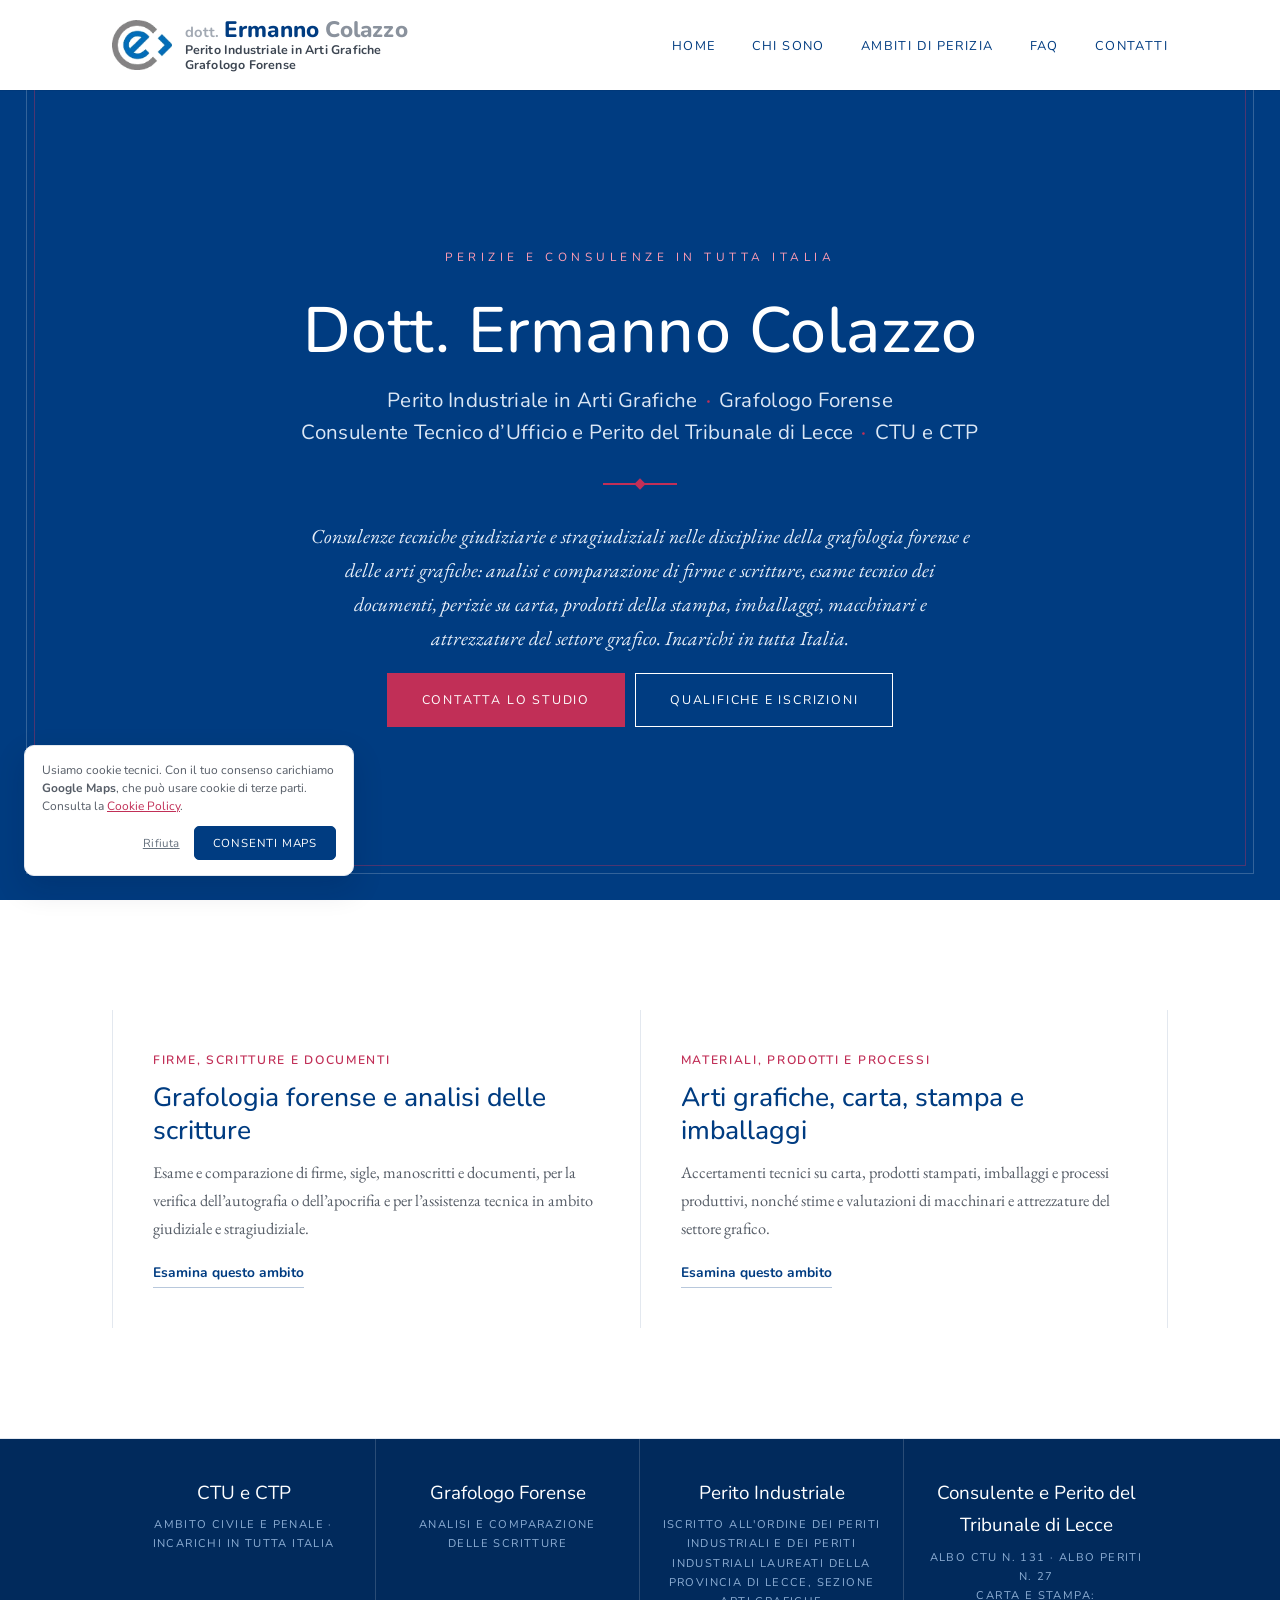
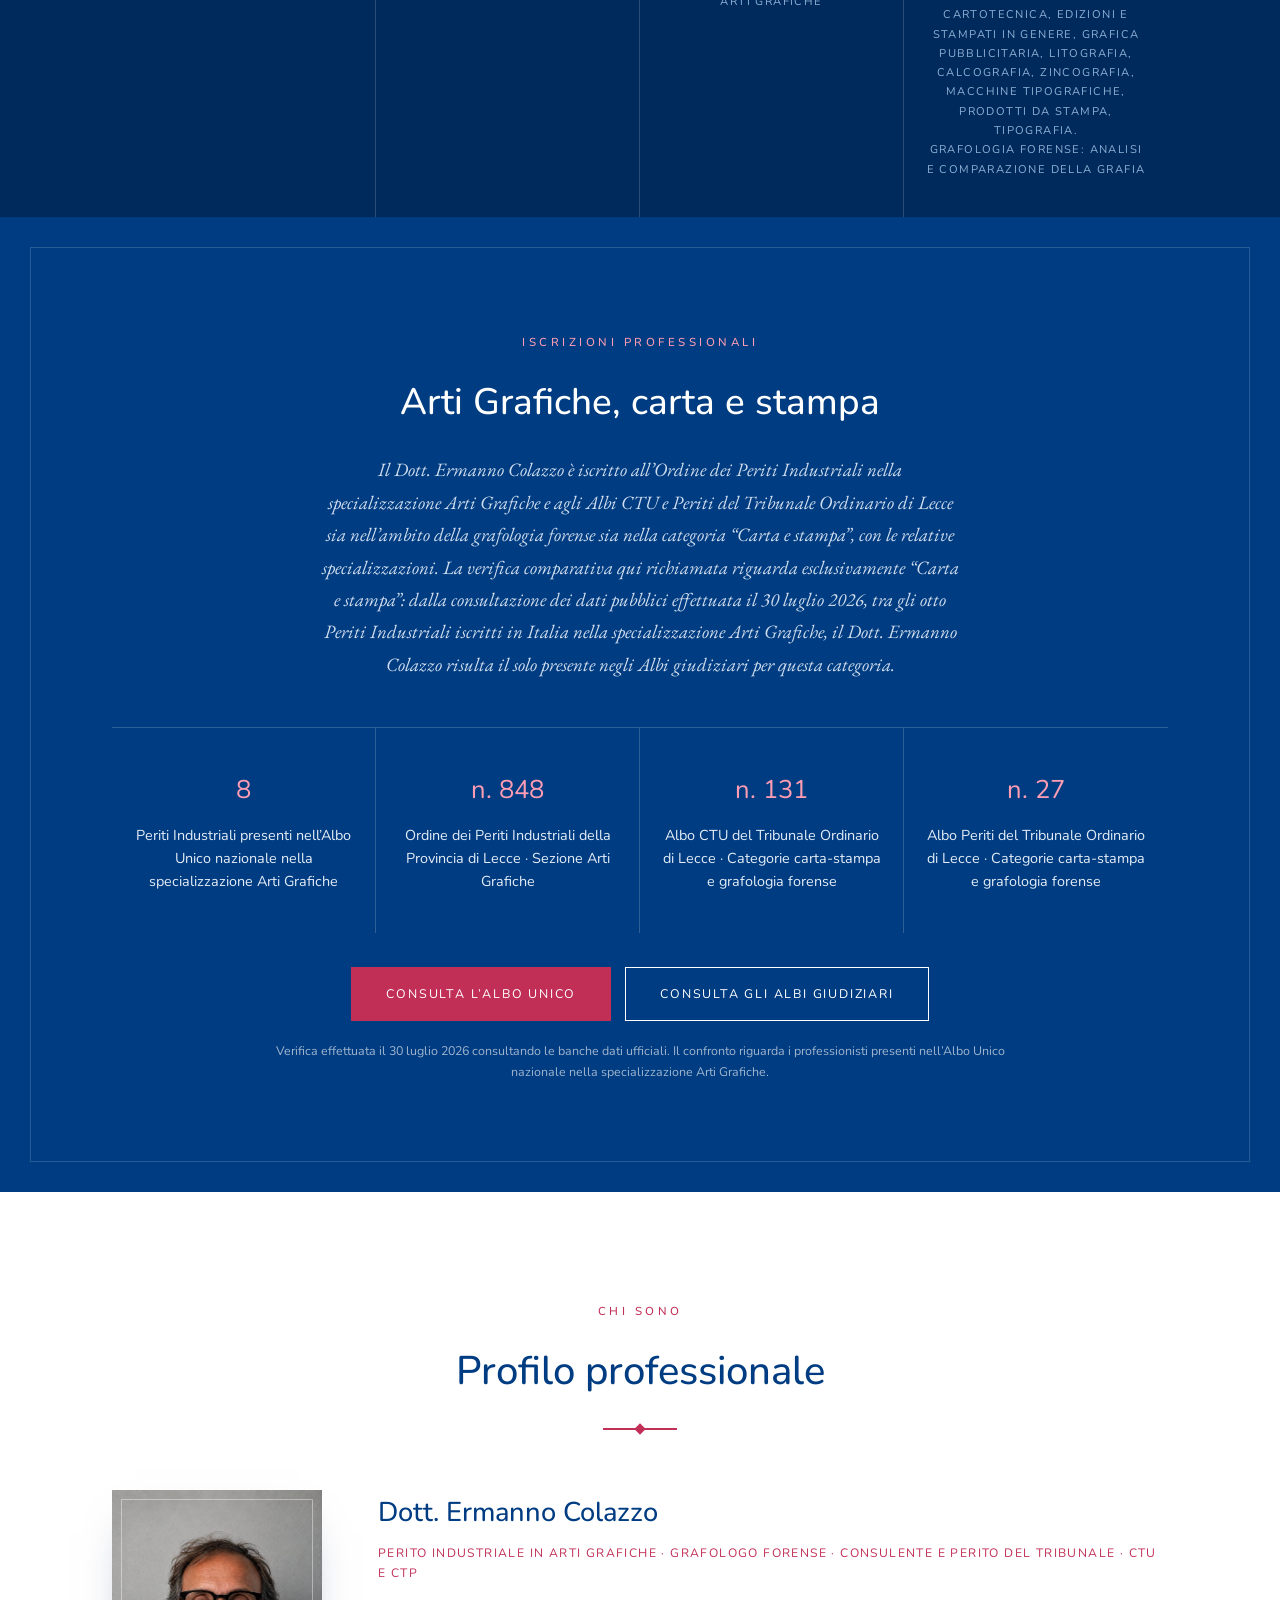
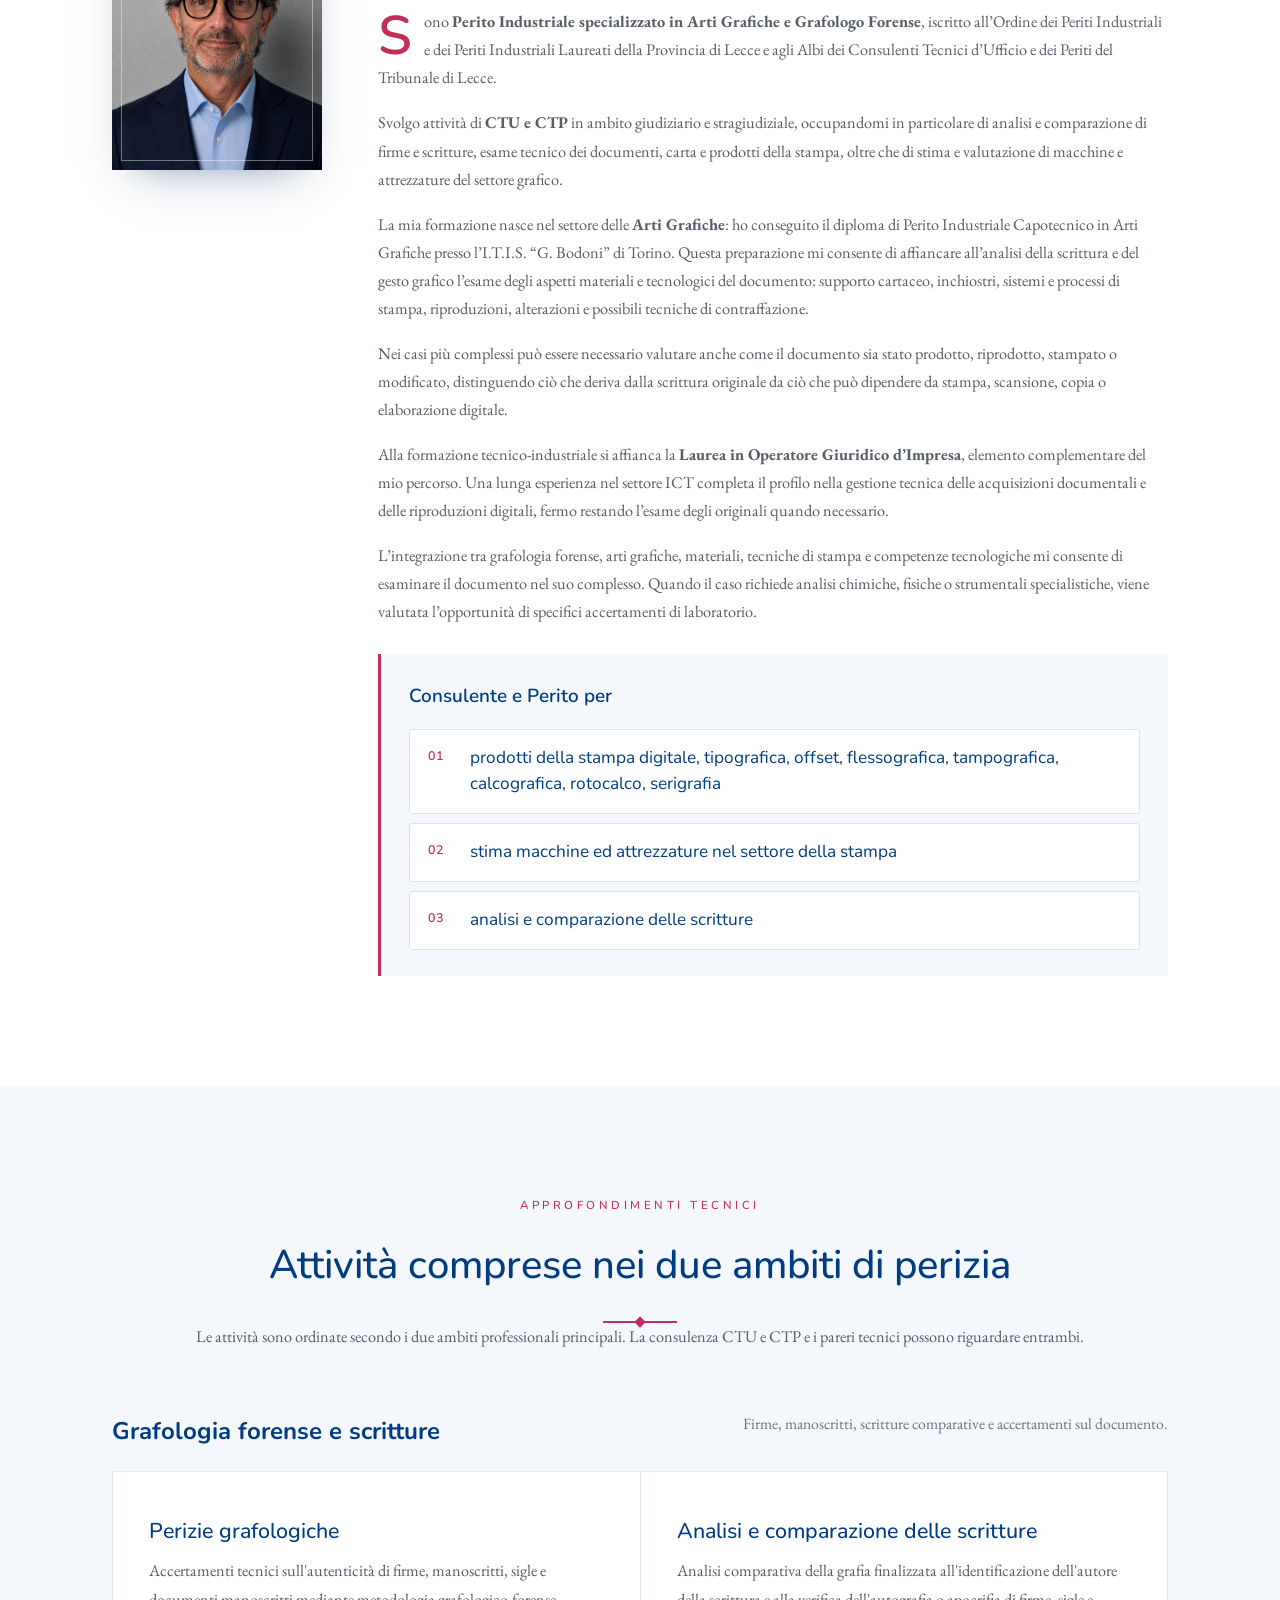
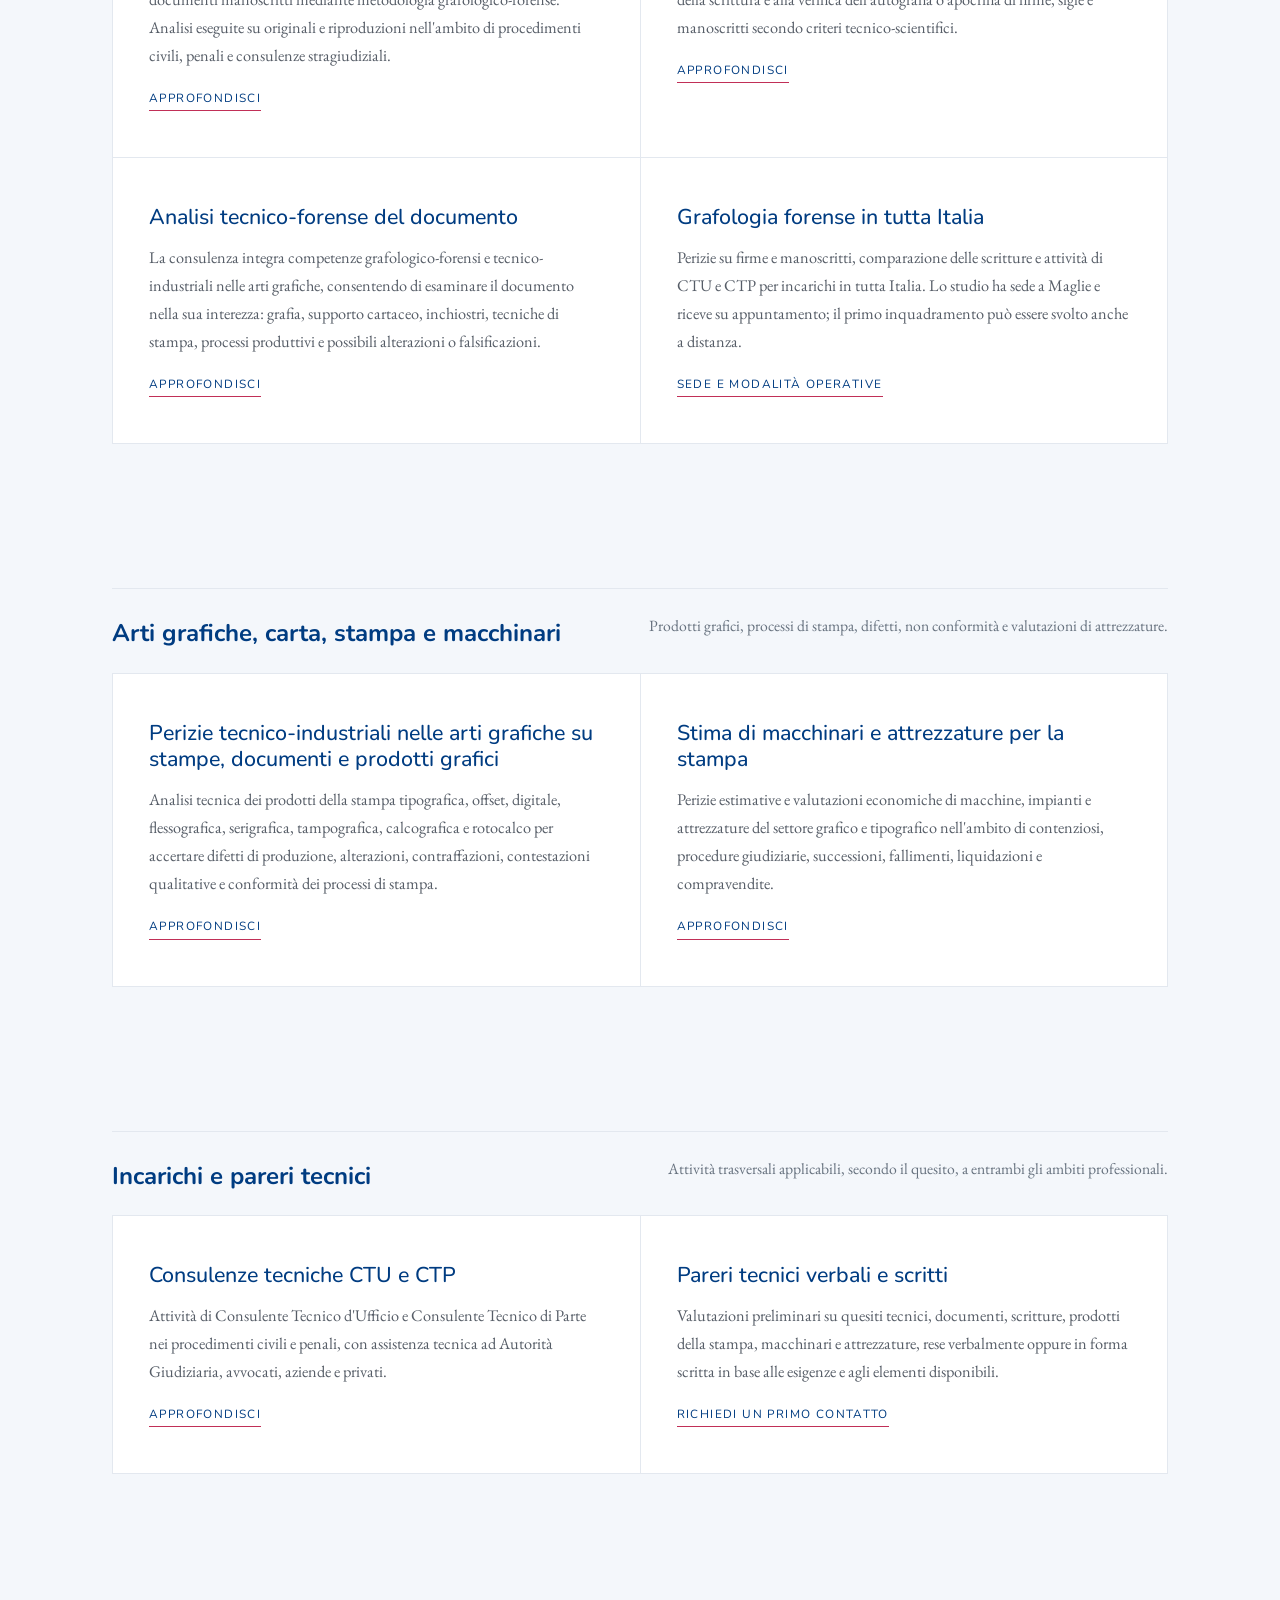
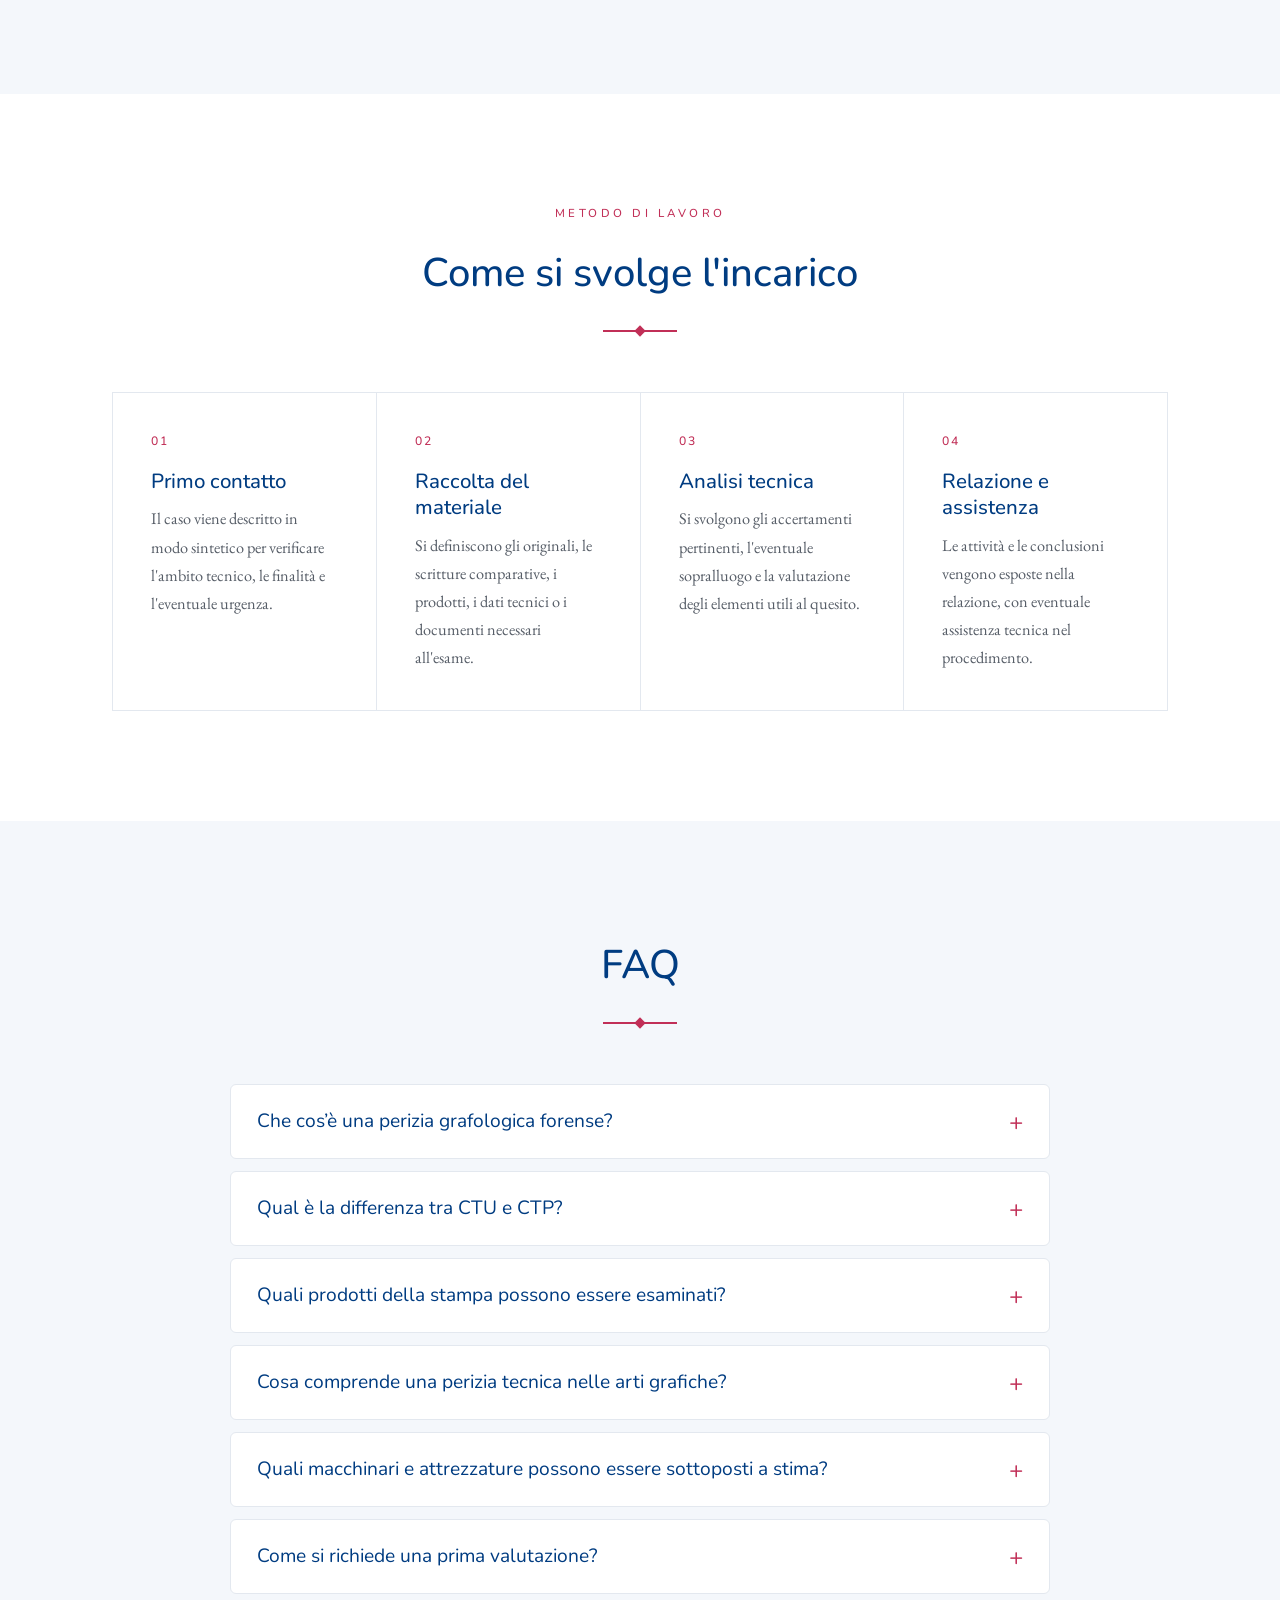
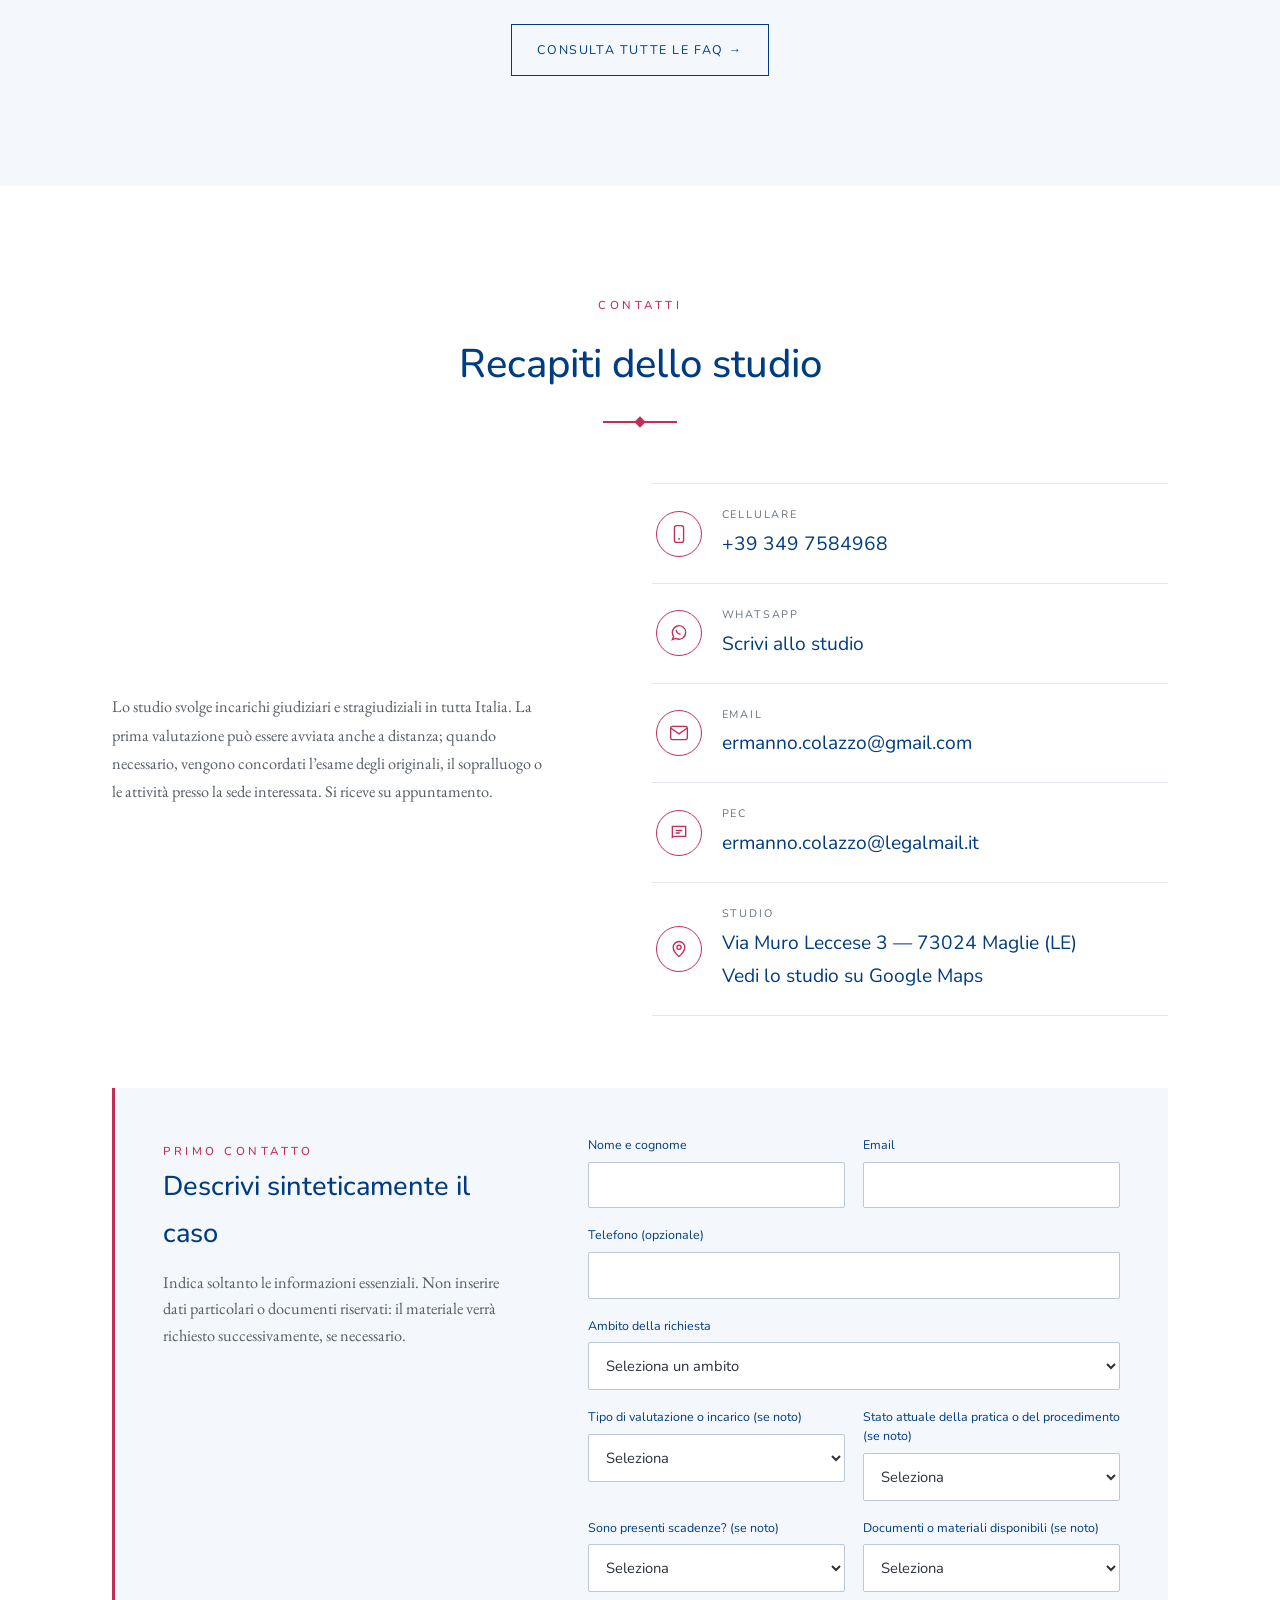
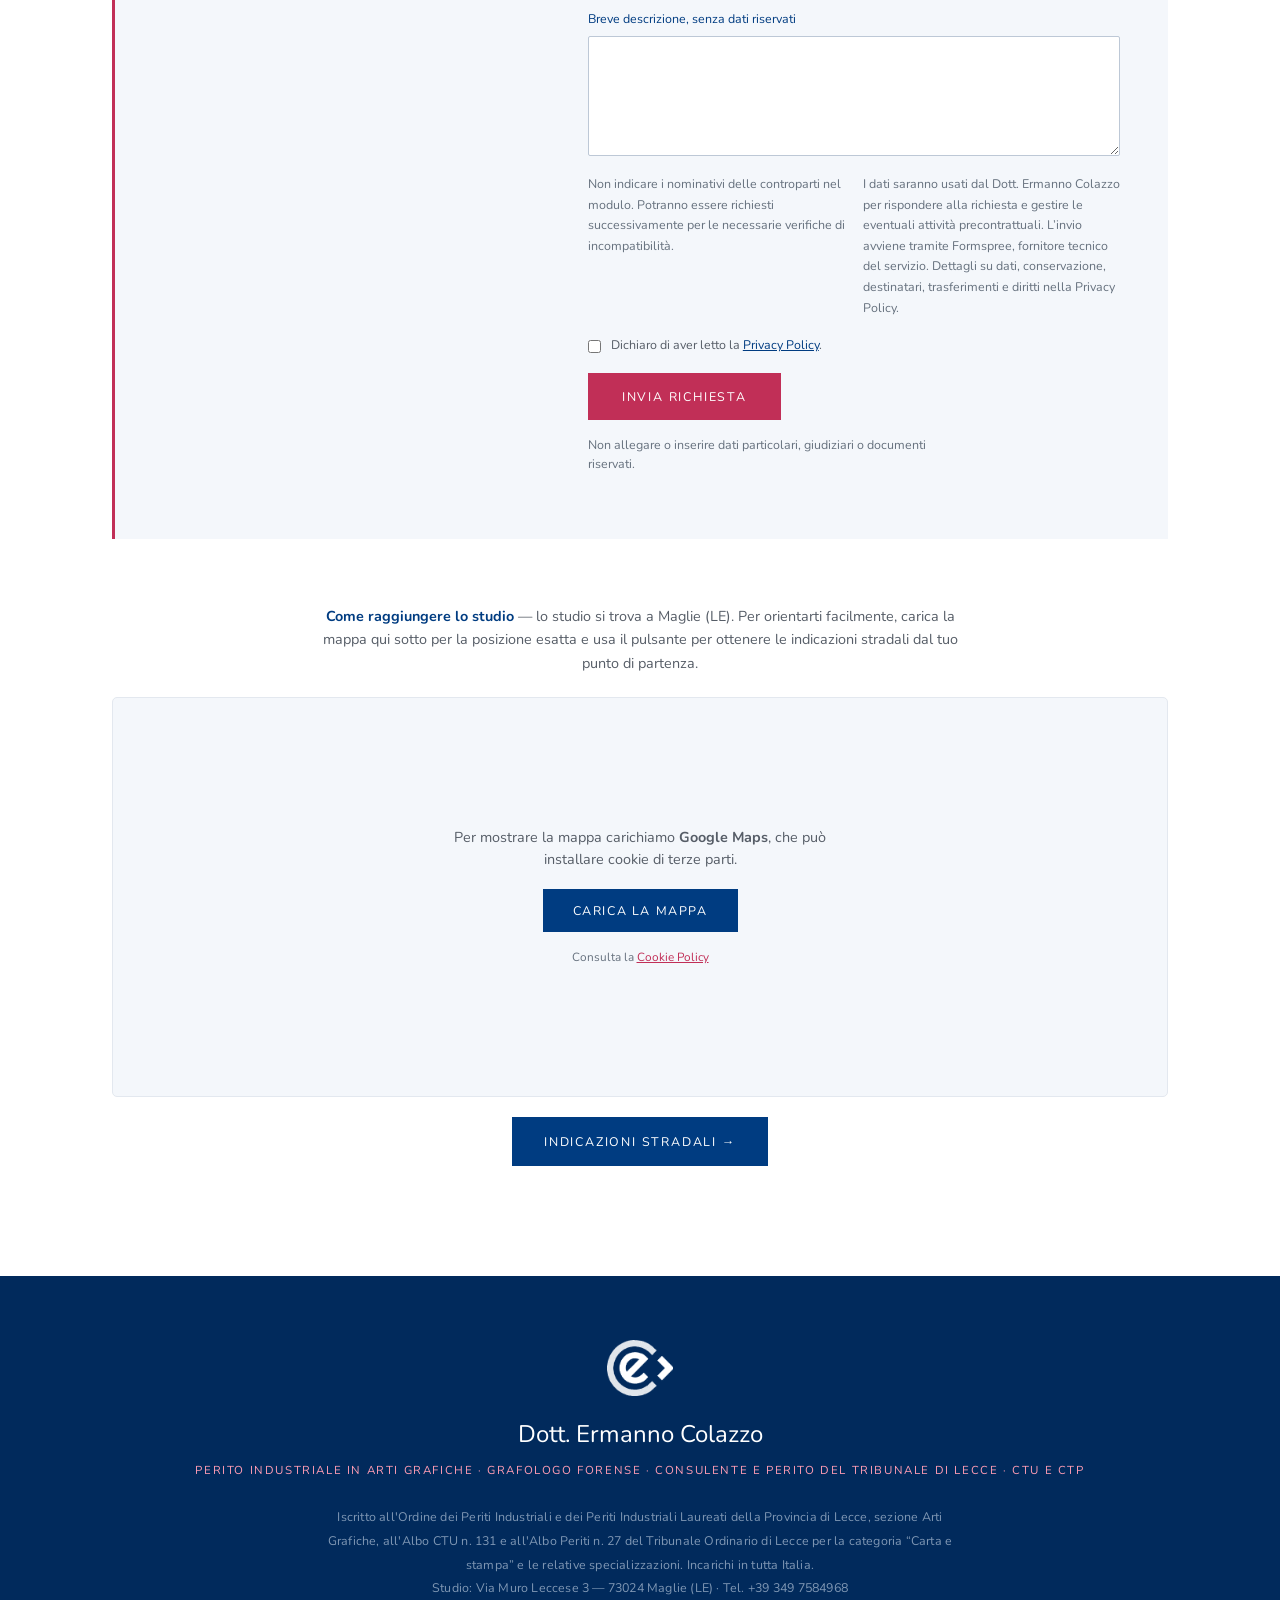
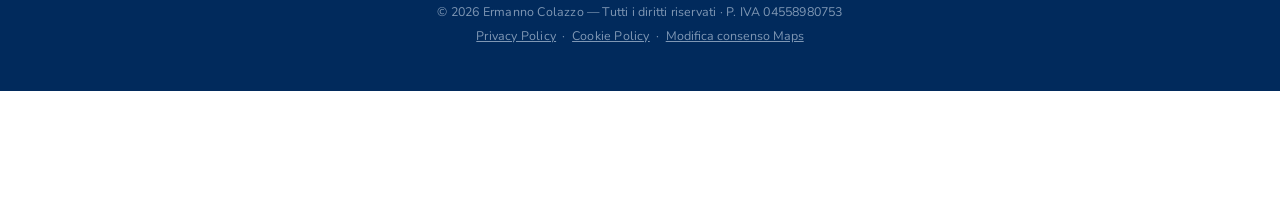
==== index.html @ 85df9db5 "Hero: paragrafo compatto su schermi piccoli Il paragrafo di presentazione misurava 247px su mobile e" ====
<!doctype html>
<html lang="it"><head>
<meta charset="UTF-8">
<meta name="viewport" content="width=device-width, initial-scale=1.0">
<title>Perito Industriale Arti Grafiche e Grafologo | Ermanno Colazzo</title>
<meta name="description" content="Perizie giudiziarie e stragiudiziali in tutta Italia su carta, stampa, arti grafiche, firme e scritture. Albi CTU e Periti del Tribunale di Lecce.">
<meta name="keywords" content="perito industriale arti grafiche Italia, perito carta e stampa, perizie prodotti stampati, grafologo giudiziario, analisi comparazione scritture, perizia firme, CTU CTP, perito arti grafiche, Maglie, Lecce">
<meta name="robots" content="index, follow, max-image-preview:large">
<meta name="google-site-verification" content="LhWXR5i6JoPsVzJLjMtTA4lrIqFi9lLb6qVoIJqwqsw">
<meta name="theme-color" content="#003c81">
<link rel="canonical" href="https://www.ermannocolazzo.it/">
<meta name="author" content="Dott. Ermanno Colazzo">
<meta name="geo.region" content="IT-LE">
<meta name="geo.placename" content="Maglie, Lecce">
<meta name="geo.position" content="40.114079;18.310372">
<meta name="ICBM" content="40.114079, 18.310372">
<link rel="icon" type="image/png" href="[data-uri]">
<meta property="og:type" content="website">
<meta property="og:site_name" content="Dott. Ermanno Colazzo">
<meta property="og:title" content="Perito Industriale Arti Grafiche e Grafologo | Ermanno Colazzo">
<meta property="og:description" content="Perizie giudiziarie e stragiudiziali in tutta Italia su carta, stampa, arti grafiche, firme e scritture.">
<meta property="og:url" content="https://www.ermannocolazzo.it/">
<meta property="og:image" content="https://www.ermannocolazzo.it/social-card.jpg">
<meta property="og:image:secure_url" content="https://www.ermannocolazzo.it/social-card.jpg">
<meta property="og:image:type" content="image/jpeg">
<meta property="og:image:width" content="1200">
<meta property="og:image:height" content="630">
<meta property="og:image:alt" content="Dott. Ermanno Colazzo — Perizie, Grafologia e Arti Grafiche">
<meta property="og:locale" content="it_IT">
<meta name="twitter:card" content="summary_large_image">
<meta name="twitter:title" content="Perito Industriale Arti Grafiche e Grafologo | Ermanno Colazzo">
<meta name="twitter:description" content="Perizie giudiziarie e stragiudiziali su carta, stampa, arti grafiche, firme e scritture. Incarichi in tutta Italia.">
<meta name="twitter:image" content="https://www.ermannocolazzo.it/social-card.jpg">
<meta name="twitter:image:alt" content="Dott. Ermanno Colazzo — Perizie, Grafologia e Arti Grafiche">
<script type="application/ld+json">
{
  "@context":"https://schema.org",
  "@graph":[
    {
      "@type":"Person",
      "@id":"https://www.ermannocolazzo.it/#ermanno-colazzo",
      "name":"Ermanno Colazzo",
      "honorificPrefix":"Dott.",
      "jobTitle":"Perito Industriale in Arti Grafiche e Grafologo Forense",
      "email":"mailto:ermanno.colazzo@gmail.com",
      "telephone":"+39 349 7584968",
      "url":"https://www.ermannocolazzo.it/",
      "image":{"@type":"ImageObject","url":"https://www.ermannocolazzo.it/ermanno-colazzo-perito-grafologo.jpg","width":460,"height":613,"caption":"Dott. Ermanno Colazzo, Perito Industriale in Arti Grafiche e Grafologo Forense"},
      "worksFor":{"@id":"https://www.ermannocolazzo.it/#studio"}
    },
    {
      "@type":"LocalBusiness",
      "@id":"https://www.ermannocolazzo.it/#studio",
      "name":"Studio peritale del Dott. Ermanno Colazzo",
      "url":"https://www.ermannocolazzo.it/",
      "image":"https://www.ermannocolazzo.it/social-card.jpg",
      "logo":"https://www.ermannocolazzo.it/logo-emblem.png",
      "founder":{"@id":"https://www.ermannocolazzo.it/#ermanno-colazzo"},
      "employee":{"@id":"https://www.ermannocolazzo.it/#ermanno-colazzo"},
      "telephone":"+39 349 7584968",
      "email":"ermanno.colazzo@gmail.com",
      "priceRange":"€€",
      "address":{"@type":"PostalAddress","streetAddress":"Via Muro Leccese 3","postalCode":"73024","addressLocality":"Maglie","addressRegion":"LE","addressCountry":"IT"},
      "geo":{"@type":"GeoCoordinates","latitude":40.114079,"longitude":18.310372},
      "areaServed":[
        {"@type":"City","name":"Lecce"},
        {"@type":"AdministrativeArea","name":"Provincia di Lecce"},
        {"@type":"Country","name":"Italia"}
      ],
      "hasMap":"https://www.google.com/maps/search/?api=1&query=Ermanno%20Colazzo%20grafologo&query_place_id=ChIJiRCCEhYWRBMRFMX5X6p7iag",
      "sameAs":["https://www.google.com/maps/search/?api=1&query=Ermanno%20Colazzo%20grafologo&query_place_id=ChIJiRCCEhYWRBMRFMX5X6p7iag"],
      "knowsAbout":["Perizie grafologiche","Analisi e comparazione delle scritture","CTU e CTP","Perizie nelle arti grafiche","Stima di macchinari per la stampa"],
      "hasOfferCatalog":{"@type":"OfferCatalog","name":"Servizi peritali","itemListElement":[
        {"@type":"Offer","itemOffered":{"@type":"Service","@id":"https://www.ermannocolazzo.it/perizie-grafologiche/#service","name":"Perizie grafologiche"}},
        {"@type":"Offer","itemOffered":{"@type":"Service","@id":"https://www.ermannocolazzo.it/comparazione-scritture/#service","name":"Analisi e comparazione delle scritture"}},
        {"@type":"Offer","itemOffered":{"@type":"Service","@id":"https://www.ermannocolazzo.it/ctu-ctp/#service","name":"CTU e CTP"}},
        {"@type":"Offer","itemOffered":{"@type":"Service","@id":"https://www.ermannocolazzo.it/perizie-arti-grafiche/#service","name":"Perizie nelle arti grafiche"}},
        {"@type":"Offer","itemOffered":{"@type":"Service","@id":"https://www.ermannocolazzo.it/stima-macchinari/#service","name":"Stima di macchinari per la stampa"}}
      ]}
    },
    {"@type":"WebSite","@id":"https://www.ermannocolazzo.it/#website","url":"https://www.ermannocolazzo.it/","name":"Dott. Ermanno Colazzo","publisher":{"@id":"https://www.ermannocolazzo.it/#studio"},"inLanguage":"it-IT"}
  ]
}
</script>
<link rel="preconnect" href="https://fonts.googleapis.com">
<link rel="preconnect" href="https://fonts.gstatic.com" crossorigin="">
<link rel="preload" as="style" href="https://fonts.googleapis.com/css2?family=EB+Garamond:ital,wght@0,400;0,500;1,400&amp;family=Nunito:wght@300;400;500;600;700;800&amp;display=swap"><link href="https://fonts.googleapis.com/css2?family=EB+Garamond:ital,wght@0,400;0,500;1,400&amp;family=Nunito:wght@300;400;500;600;700;800&amp;display=swap" rel="stylesheet" media="print" onload="this.media='all'"><noscript><link href="https://fonts.googleapis.com/css2?family=EB+Garamond:ital,wght@0,400;0,500;1,400&amp;family=Nunito:wght@300;400;500;600;700;800&amp;display=swap" rel="stylesheet"></noscript>
<style>
  :root{
    --blue:#003c81;
    --blue-2:#0a4a94;
    --blue-deep:#012a5c;
    --accent:#c12f57;
    --accent-dark:#9f2147;
    --bg:#ffffff;
    --bg-2:#f4f7fb;
    --ink:#2c313a;
    --body:#565d67;
    --muted:#66717e;
    --line:#e3e8ef;
    --line-blue:rgba(255,255,255,.16);
    --fs-body:clamp(1.02rem,1.25vw,1.1rem);
    --fs-lead:clamp(1.12rem,1.8vw,1.24rem);
    --lh:1.72;
  }
  *{box-sizing:border-box;margin:0;padding:0}
  html{scroll-behavior:smooth;scroll-padding-top:80px}
  body{
    font-family:'EB Garamond',Georgia,serif;color:var(--body);background:var(--bg);
    font-size:var(--fs-body);line-height:var(--lh);-webkit-font-smoothing:antialiased;
  }
  h1,h2,h3,h4,.display{font-family:'Nunito',Arial,sans-serif;font-weight:500;color:var(--blue)}
  .sans{font-family:'Nunito','Helvetica Neue',Arial,sans-serif}
  a{color:inherit;text-decoration:none}
  :focus-visible{outline:3px solid #ff9db4;outline-offset:3px}
  img{max-width:100%;display:block}
  .container{width:100%;max-width:1120px;margin:0 auto;padding:0 clamp(20px,4vw,32px)}
  .kicker{font-family:'Nunito',sans-serif;font-weight:500;letter-spacing:3.5px;text-transform:uppercase;font-size:.72rem;color:var(--accent)}

  .reveal{opacity:0;transform:translateY(24px);transition:opacity .9s ease,transform .9s ease}
  .reveal.in{opacity:1;transform:none}
  @media(prefers-reduced-motion:reduce){.reveal{opacity:1;transform:none;transition:none}}

  /* ---------- Header ---------- */
  header{position:fixed;top:0;left:0;right:0;z-index:60;transition:all .35s ease;height:clamp(66px,9vw,90px);display:flex;align-items:center;background:#fff;box-shadow:0 1px 0 rgba(0,0,0,.06)}
  header.scrolled{height:66px;box-shadow:0 4px 22px rgba(0,30,70,.12)}
  .nav{display:flex;align-items:center;justify-content:space-between;width:100%}
  .brand{display:flex;align-items:center;gap:13px}
  .logo-emblem{height:clamp(40px,7vw,50px);width:auto;display:block;flex-shrink:0}
  .wordmark{font-family:'Nunito',sans-serif;line-height:1.12}
  .wordmark .l1{display:block;font-size:clamp(.98rem,3vw,1.4rem);font-weight:800;letter-spacing:.2px;white-space:nowrap}
  .wordmark .l2{display:block}
  .wordmark .l1 .d{color:#a2a9b3;font-weight:700;font-size:.66em}
  .wordmark .l1 .e{color:var(--blue)}
  .wordmark .l1 .c{color:#8a929d}
  .wordmark .l2{font-family:'Nunito',sans-serif;font-size:clamp(.6rem,1.7vw,.78rem);font-weight:700;color:#3d4652;letter-spacing:.2px;white-space:normal;line-height:1.2;max-width:250px}
  .wordmark .role-break{display:block}
  nav.menu ul{list-style:none;display:flex;gap:clamp(18px,3vw,36px)}
  nav.menu a{font-family:'Nunito',sans-serif;font-size:.8rem;letter-spacing:1.4px;text-transform:uppercase;color:var(--blue);position:relative;padding:6px 0}
  nav.menu a::after{content:"";position:absolute;left:0;bottom:0;height:2px;width:0;background:var(--accent);transition:width .3s}
  nav.menu a:hover{color:var(--accent)}
  nav.menu a:hover::after{width:100%}
  .menu-btn{display:none;background:none;border:0;color:var(--blue);font-size:1.7rem;cursor:pointer;line-height:1;padding:4px 8px}

  /* ---------- Hero ---------- */
  .hero{position:relative;min-height:100svh;display:flex;align-items:center;text-align:center;color:#fff;overflow:hidden;
    background:#003c81;
    padding:clamp(120px,20vw,150px) 0 clamp(70px,12vw,95px);}
  .hero .frame{position:absolute;inset:clamp(14px,3vw,26px);border:1px solid rgba(255,255,255,.2);pointer-events:none;z-index:2}
  .hero .frame::before{content:"";position:absolute;inset:7px;border:1px solid rgba(193,47,87,.4)}
  .hero .watermark{position:absolute;top:50%;left:50%;transform:translate(-50%,-50%);font-family:'Nunito',Arial,sans-serif;font-size:44vw;color:rgba(255,255,255,.04);z-index:1;line-height:1;pointer-events:none;user-select:none}
  .hero .inner{position:relative;z-index:3;max-width:860px;margin:0 auto}
  .hero .eyebrow{font-family:'Nunito',sans-serif;letter-spacing:4.5px;text-transform:uppercase;font-size:clamp(.62rem,1.6vw,.74rem);color:#ff9db4;margin-bottom:clamp(20px,4vw,30px)}
  .hero h1{font-size:clamp(2.2rem,6.2vw,4rem);font-weight:500;letter-spacing:.5px;line-height:1.06;color:#fff}
  .hero .creds{margin-top:20px;font-family:'Nunito',Arial,sans-serif;font-size:clamp(1.02rem,2.6vw,1.28rem);font-weight:400;color:#dbe7f5;line-height:1.55;letter-spacing:.3px}
  .hero .sep{color:var(--accent);margin:0 8px;font-weight:600}
  .divider{width:74px;height:2px;background:var(--accent);margin:clamp(26px,5vw,34px) auto;position:relative}
  .divider::before{content:"";position:absolute;top:-3px;left:50%;transform:translateX(-50%) rotate(45deg);width:8px;height:8px;background:var(--accent)}
  .hero .lead{max-width:660px;margin:0 auto;font-size:var(--fs-lead);color:#e6eef8;font-style:italic}
  .hero .cta{margin-top:clamp(32px,6vw,44px);display:flex;gap:16px;justify-content:center;flex-wrap:wrap}
  .btn{font-family:'Nunito',sans-serif;font-size:.78rem;letter-spacing:1.8px;text-transform:uppercase;padding:15px clamp(24px,4vw,34px);border:1.5px solid #fff;color:#fff;background:transparent;cursor:pointer;transition:all .3s}
  .btn:hover{background:#fff;color:var(--blue)}
  .btn.solid{background:var(--accent);border-color:var(--accent);color:#fff}
  .btn.solid:hover{background:var(--accent-dark);border-color:var(--accent-dark);color:#fff}

  /* ---------- Pillars ---------- */
  .pillars{background:var(--blue-deep);color:#fff}
  .pillars .grid{display:grid;grid-template-columns:repeat(4,1fr)}
  .pillars .p{padding:clamp(28px,4vw,38px) 22px;text-align:center;border-right:1px solid var(--line-blue)}
  .pillars .p:last-child{border-right:0}
  .pillars .p .t{font-family:'Nunito',Arial,sans-serif;font-size:clamp(1.02rem,2.4vw,1.18rem);color:#fff;margin-bottom:6px}
  .pillars .p .s{font-family:'Nunito',sans-serif;font-size:.7rem;letter-spacing:1.4px;text-transform:uppercase;color:#8fb0d6}

  /* ---------- Sections ---------- */
  section{padding:clamp(64px,11vw,110px) 0}
  .section-head{text-align:center;margin-bottom:clamp(40px,7vw,60px)}
  .section-head .kicker{display:block;margin-bottom:15px}
  .section-head h2{font-size:clamp(1.7rem,4.6vw,2.5rem);font-weight:500}
  .section-head .divider{margin:22px auto 0}
  .alt{background:var(--bg-2)}

  /* Chi sono — foto piccola */
  .about{display:grid;grid-template-columns:210px 1fr;gap:clamp(30px,5vw,56px);align-items:start}
  .portrait{width:210px;max-width:100%;aspect-ratio:3/4;position:relative;box-shadow:0 20px 44px -24px rgba(0,42,92,.5);background:linear-gradient(160deg,#0a4a94,#012a5c)}
  .portrait img{width:100%;height:100%;object-fit:cover}
  .portrait::after{content:"";position:absolute;inset:9px;border:1px solid rgba(255,255,255,.4);pointer-events:none}
  .portrait .ph-label{position:absolute;inset:0;display:flex;align-items:center;justify-content:center;text-align:center;font-family:'Nunito',sans-serif;font-size:.66rem;letter-spacing:1.5px;text-transform:uppercase;color:#cfe0f2;opacity:.9;padding:16px}
  .about h3{font-size:clamp(1.4rem,3.4vw,1.7rem);margin-bottom:6px}
  .about .sub{font-family:'Nunito',sans-serif;font-size:.76rem;letter-spacing:1.4px;text-transform:uppercase;color:var(--accent);margin-bottom:24px}
  .about p{color:var(--body);margin-bottom:17px}
  .about p.intro::first-letter{font-family:'Nunito',Arial,sans-serif;font-size:3.4rem;line-height:.82;float:left;color:var(--accent);padding:6px 12px 0 0;font-weight:600}
  .materie{margin-top:28px;padding:26px 28px;background:var(--bg-2);border-left:3px solid var(--accent)}
  .alt .materie{background:#fff}
  .materie .lbl{font-family:'Nunito',Arial,sans-serif;font-size:1.18rem;letter-spacing:0;text-transform:none;color:var(--blue);margin-bottom:16px;font-weight:600}
  .materie ul{list-style:none;display:grid;grid-template-columns:1fr;gap:9px;counter-reset:materia}
  .materie li{position:relative;font-family:'Nunito',sans-serif;font-size:1.08rem;line-height:1.55;color:var(--blue);background:#fff;border:1px solid #d8e3f1;padding:15px 20px 15px 60px;border-radius:3px}
  .materie li::before{counter-increment:materia;content:"0" counter(materia);position:absolute;left:18px;top:17px;font-size:.78rem;line-height:1.5;letter-spacing:1.2px;color:var(--accent);font-weight:600}

  /* Distintività */
  .distinct{background:var(--blue);color:#fff;text-align:center;position:relative;overflow:hidden}
  .distinct::before{content:"";position:absolute;inset:clamp(16px,3vw,30px);border:1px solid rgba(255,255,255,.16);pointer-events:none}
  .distinct .kicker{color:#ff9db4}
  .distinct h2{color:#fff;font-size:clamp(1.6rem,4.4vw,2.3rem);margin-top:16px;max-width:760px;margin-left:auto;margin-right:auto}
  .distinct .intro{max-width:640px;margin:20px auto 46px;color:#cfddee;font-style:italic;font-size:clamp(1.04rem,2.2vw,1.18rem)}
  .dgrid{display:grid;grid-template-columns:repeat(4,1fr);border-top:1px solid rgba(255,255,255,.18)}
  .dgrid .d{padding:clamp(28px,4vw,40px) 22px;border-right:1px solid rgba(255,255,255,.18)}
  .dgrid .d:last-child{border-right:0}
  .dgrid .d .num{font-family:'Nunito',Arial,sans-serif;font-size:1.6rem;color:#ff9db4;margin-bottom:12px}
  .dgrid .d .txt{font-family:'Nunito',sans-serif;font-size:.9rem;color:#e4edf7;line-height:1.6}
  .verification-links{display:flex;flex-wrap:wrap;justify-content:center;gap:14px;margin-top:34px}
  .source-note{max-width:780px;margin:20px auto 0;color:#9fb5cf;font-family:'Nunito',sans-serif;font-size:.78rem;line-height:1.65}
  .source-note a{color:#fff;border-bottom:1px solid #ff9db4}
  .source-note a:hover{color:#ff9db4}

  /* Ambiti principali */
  .macro-areas{background:#fff;border-bottom:1px solid var(--line)}
  .macro-areas .grid{display:grid;grid-template-columns:repeat(2,1fr);gap:1px;background:var(--line);border-left:1px solid var(--line);border-right:1px solid var(--line)}
  .macro-area{background:#fff;padding:clamp(26px,3.5vw,40px);display:flex;flex-direction:column;align-items:flex-start}
  .macro-area .label{font-family:'Nunito',sans-serif;font-size:.76rem;letter-spacing:1.7px;text-transform:uppercase;color:var(--accent);font-weight:600;margin-bottom:10px}
  .macro-area h2{font-size:clamp(1.3rem,2.8vw,1.65rem);line-height:1.25;margin-bottom:12px}
  .macro-area p{color:var(--body);font-size:var(--fs-body);line-height:var(--lh);margin-bottom:18px}
  .macro-area a{margin-top:auto;color:var(--blue);font-family:'Nunito',sans-serif;font-size:.86rem;font-weight:700;text-decoration:none;border-bottom:1px solid rgba(0,60,129,.28);padding-bottom:2px}
  .macro-area a:hover{border-color:var(--blue)}

  /* Servizi */
  .service-groups{display:grid;gap:34px}
  .service-group{border-top:1px solid var(--line);padding-top:24px}
  .service-group:first-child{border-top:0;padding-top:0}
  .service-group-head{display:flex;align-items:flex-start;justify-content:space-between;gap:28px;margin-bottom:18px}
  .service-group-head h3{font-size:clamp(1.18rem,2vw,1.5rem);font-weight:700;margin:0}
  .service-group-head p{max-width:620px;margin:0;color:var(--muted);font-size:.98rem}
  .services{display:grid;grid-template-columns:repeat(2,1fr);gap:1px;background:var(--line);border:1px solid var(--line)}
  .service{background:#fff;padding:clamp(32px,4vw,46px) clamp(24px,3vw,36px);transition:transform .35s,box-shadow .35s;position:relative}
  .service::before{content:"";position:absolute;top:0;left:0;right:0;height:3px;background:var(--accent);transform:scaleX(0);transform-origin:left;transition:transform .35s}
  .service:hover{transform:translateY(-3px);box-shadow:0 22px 44px -30px rgba(0,42,92,.4);z-index:2}
  .service:hover::before{transform:scaleX(1)}
  .service .num{font-family:'Nunito',sans-serif;font-size:.78rem;letter-spacing:2px;color:var(--accent);margin-bottom:16px;font-weight:500}
  .service h3{font-size:clamp(1.2rem,2.6vw,1.34rem);margin-bottom:13px;line-height:1.25}
  .service p{color:var(--body);font-size:var(--fs-body);line-height:var(--lh)}
  .service-link{display:inline-block;margin-top:18px;font-family:'Nunito',sans-serif;font-size:.74rem;letter-spacing:1.4px;text-transform:uppercase;color:var(--blue);border-bottom:1px solid var(--accent);padding-bottom:2px}
  .service-link:hover{color:var(--accent)}

  /* Come si svolge l'incarico */
  .process{display:grid;grid-template-columns:repeat(4,1fr);gap:1px;background:var(--line);border:1px solid var(--line);counter-reset:process}
  .process-step{background:#fff;padding:clamp(26px,3.5vw,38px);min-height:220px}
  .process-step::before{counter-increment:process;content:"0" counter(process);display:block;margin-bottom:16px;font-family:'Nunito',sans-serif;font-size:.76rem;font-weight:500;letter-spacing:2px;color:var(--accent)}
  .process-step h3{font-size:clamp(1.12rem,2.3vw,1.28rem);margin-bottom:11px;line-height:1.3}
  .process-step p{font-size:var(--fs-body);line-height:var(--lh)}

  /* Quote */
  .quote{background:var(--blue-deep);color:#fff;text-align:center;padding:clamp(64px,11vw,96px) 0}
  .quote blockquote{max-width:760px;margin:0 auto;font-family:'Nunito',Arial,sans-serif;font-style:italic;font-size:clamp(1.4rem,4vw,2rem);line-height:1.45;font-weight:400;color:#f4f7fb}
  .quote .q-mark{font-size:3.2rem;color:var(--accent);line-height:0;display:block;margin-bottom:18px;font-family:'Nunito',Arial,sans-serif}
  .quote cite{display:block;margin-top:26px;font-family:'Nunito',sans-serif;font-style:normal;font-size:.78rem;letter-spacing:2px;text-transform:uppercase;color:#ff9db4}

  /* FAQ */
  .faq{max-width:820px;margin:0 auto}
  .faq-item{background:#fff;border:1px solid var(--line);border-radius:6px;margin-bottom:12px;overflow:hidden}
  .faq-item summary{list-style:none;cursor:pointer;padding:20px clamp(18px,3vw,26px);font-family:'Nunito',Arial,sans-serif;font-size:clamp(1.04rem,2.2vw,1.2rem);color:var(--blue);display:flex;justify-content:space-between;align-items:center;gap:16px;transition:color .2s}
  .faq-item summary::-webkit-details-marker{display:none}
  .faq-item summary::after{content:"+";font-family:'Nunito',sans-serif;font-size:1.5rem;color:var(--accent);flex-shrink:0;transition:transform .25s;line-height:1}
  .faq-item[open] summary::after{transform:rotate(45deg)}
  .faq-item summary:hover{color:var(--accent)}
  .faq-a{padding:0 clamp(18px,3vw,26px) 22px}
  .faq-a p{color:var(--body);font-size:var(--fs-body);line-height:var(--lh)}
  .faq-more{text-align:center;margin-top:30px}
  .faq-more a{display:inline-block;font-family:'Nunito',sans-serif;font-size:.78rem;letter-spacing:1.6px;text-transform:uppercase;padding:14px 25px;border:1.5px solid var(--blue);color:var(--blue);transition:all .3s}
  .faq-more a:hover{background:var(--blue);color:#fff}

  /* Contatti */
  .contact{display:grid;grid-template-columns:1fr 1.1fr;gap:clamp(36px,6vw,70px);align-items:center}
  .contact .left h3{font-size:clamp(1.4rem,3.2vw,1.7rem);margin-bottom:18px;font-weight:500}
  .contact .left p{color:var(--body);font-size:var(--fs-body);line-height:var(--lh);max-width:440px}
  .contact-list{display:flex;flex-direction:column}
  .ci{display:flex;align-items:center;gap:20px;padding:22px 4px;border-bottom:1px solid var(--line)}
  .ci:first-child{border-top:1px solid var(--line)}
  .ci .icon{width:46px;height:46px;flex-shrink:0;border:1.5px solid var(--accent);border-radius:50%;display:flex;align-items:center;justify-content:center;color:var(--accent)}
  .ci .icon svg{width:20px;height:20px}
  .ci .info{display:flex;flex-direction:column}
  .ci .info .lbl{font-family:'Nunito',sans-serif;font-size:.68rem;letter-spacing:1.8px;text-transform:uppercase;color:var(--muted);margin-bottom:3px}
  .ci .info .val{font-family:'Nunito',Arial,sans-serif;font-size:clamp(1.04rem,2.1vw,1.2rem);color:var(--blue);transition:color .25s;word-break:break-word}
  a.ci:hover .info .val{color:var(--accent)}
  .ph{background:rgba(193,47,87,.1);color:var(--accent-dark);padding:1px 9px;border-radius:3px;font-family:'Nunito',sans-serif;font-size:.9rem}
  .contact-form{display:grid;grid-template-columns:.8fr 1.2fr;gap:clamp(32px,6vw,70px);margin-top:clamp(46px,7vw,72px);padding:clamp(28px,5vw,48px);background:var(--bg-2);border-left:3px solid var(--accent)}
  .contact-form h3{font-size:clamp(1.35rem,3vw,1.7rem);margin-bottom:12px}
  .contact-form p{line-height:1.65}
  .contact-form form{display:grid;grid-template-columns:1fr 1fr;gap:18px}
  .form-field{display:flex;flex-direction:column;gap:7px}
  .form-field.full{grid-column:1/-1}
  .form-field label,.privacy-check,.form-note{font-family:'Nunito',sans-serif;font-size:.78rem;color:var(--blue);line-height:1.5}
  .form-field input,.form-field select,.form-field textarea{width:100%;border:1px solid #bdc8d6;background:#fff;color:var(--ink);padding:12px 13px;font:400 .92rem/1.4 'Nunito',sans-serif;border-radius:2px}
  .form-field textarea{min-height:120px;resize:vertical}
  .privacy-check{grid-column:1/-1;display:flex;align-items:flex-start;gap:10px;color:var(--body)}
  .privacy-check input{margin-top:4px;flex:0 0 auto}
  .privacy-check a{text-decoration:underline;color:var(--blue)}
  .contact-form .form-actions{grid-column:1/-1;display:flex;align-items:center;gap:16px;flex-wrap:wrap}
  .contact-form .form-actions .btn{border:0}
  .form-note{color:var(--muted);max-width:380px}
  .form-status{grid-column:1/-1;font-family:'Nunito',sans-serif;font-size:.84rem;color:var(--blue)}
  /* Mappa */
  .map-wrap{margin-top:clamp(44px,6vw,66px);text-align:center}
  .map-note{font-family:'Nunito',sans-serif;font-size:.9rem;color:var(--body);max-width:640px;margin:0 auto 22px;line-height:1.6}
  .map-note strong{color:var(--blue)}
  .map-frame{width:100%;height:400px;border:1px solid var(--line);border-radius:5px;display:block;overflow:hidden}
  .map-consent{display:flex;align-items:center;justify-content:center;background:var(--bg-2);text-align:center}
  .map-consent-inner{max-width:430px;padding:26px}
  .map-consent-inner p{font-family:'Nunito',sans-serif;font-size:.9rem;color:var(--body);line-height:1.55;margin-bottom:18px}
  .map-load-btn{font-family:'Nunito',sans-serif;font-size:.78rem;letter-spacing:1.6px;text-transform:uppercase;padding:13px 30px;background:var(--blue);color:#fff;border:0;cursor:pointer;transition:background .25s}
  .map-load-btn:hover{background:var(--accent)}
  .map-consent-note{display:block;margin-top:15px;font-family:'Nunito',sans-serif;font-size:.74rem;color:var(--muted)}
  .map-consent-note a{color:var(--accent);text-decoration:underline}
  .map-btn{display:inline-block;margin-top:20px;font-family:'Nunito',sans-serif;font-size:.78rem;letter-spacing:1.8px;text-transform:uppercase;padding:14px 32px;background:var(--blue);color:#fff;transition:background .25s}
  .map-btn:hover{background:var(--accent)}
  @media(max-width:560px){.map-frame{height:300px}}

  /* Footer */
  footer{background:var(--blue-deep);color:#a9bdd6;text-align:center;padding:clamp(48px,8vw,64px) 0 44px}
  footer .logo-emblem-w{height:56px;width:auto;margin:0 auto 18px;display:block}
  footer .fname{font-family:'Nunito',Arial,sans-serif;font-size:clamp(1.3rem,3vw,1.5rem);color:#fff;margin-bottom:6px}
  footer .frole{font-family:'Nunito',sans-serif;font-size:.72rem;letter-spacing:1.6px;text-transform:uppercase;color:#ff9db4;margin-bottom:24px}
  footer .fnote{font-family:'Nunito',sans-serif;font-size:.78rem;color:#7f97b4;letter-spacing:.2px;line-height:1.9;max-width:640px;margin:0 auto}
  footer a:hover{color:#fff}

  /* ---------- Responsive ---------- */
  @media(max-width:960px){
    .about{grid-template-columns:190px 1fr;gap:36px}
    .portrait{width:190px}
    .dgrid{grid-template-columns:1fr 1fr}
    .dgrid .d:nth-child(2){border-right:0}
    .dgrid .d:nth-child(1),.dgrid .d:nth-child(2){border-bottom:1px solid rgba(255,255,255,.18)}
    .process{grid-template-columns:1fr 1fr}
  }
  @media(max-width:760px){
    .macro-areas .grid{grid-template-columns:1fr}
    .services{grid-template-columns:1fr 1fr}
    .service-group-head{display:block}
    .service-group-head p{margin-top:8px}
    .pillars .grid{grid-template-columns:1fr 1fr}
    .pillars .p:nth-child(2){border-right:0}
    .pillars .p:nth-child(1),.pillars .p:nth-child(2){border-bottom:1px solid var(--line-blue)}
    .contact{grid-template-columns:1fr;gap:36px}
    .menu-btn{display:block}
    nav.menu ul{display:none;position:absolute;top:66px;left:0;right:0;flex-direction:column;gap:0;background:#fff;border-top:1px solid var(--line);box-shadow:0 14px 26px rgba(0,20,50,.12)}
    nav.menu ul.open{display:flex}
    nav.menu li{border-bottom:1px solid var(--line)}
    nav.menu a{display:block;padding:17px clamp(20px,5vw,32px)}
    .menu-btn{margin-left:auto}
    .brand{gap:9px}
    .wordmark .l2{display:block;font-size:.64rem;letter-spacing:0;line-height:1.2}
    .contact-form{grid-template-columns:1fr}
  }
  /* Cookie bar — compatta, angolo in basso a sinistra */
  .cookiebar{position:fixed;left:clamp(12px,3vw,24px);bottom:clamp(12px,3vw,24px);z-index:200;max-width:330px;background:#fff;border:1px solid var(--line);border-radius:10px;box-shadow:0 12px 30px rgba(0,20,50,.16);display:none;padding:15px 17px}
  .cookiebar.show{display:block}
  .cookiebar p{font-family:'Nunito',sans-serif;font-size:.75rem;color:var(--body);line-height:1.5;margin:0 0 11px}
  .cookiebar p a{color:var(--accent);text-decoration:underline}
  .cookiebar-btns{display:flex;gap:6px;align-items:center;justify-content:flex-end}

  /* Cookie bar: sotto i 900px diventa una barra ancorata in fondo, a tutta
     larghezza, e l'hero riceve spazio pari alla sua altezza finche' e'
     visibile, cosi' non copre mai il titolo ne' i pulsanti di contatto. */
  @media(max-width:900px){
    .cookiebar{left:0;right:0;bottom:0;top:auto;max-width:none;border-radius:12px 12px 0 0;border-left:0;border-right:0;border-bottom:0}
  }
  /* Su schermi bassi l'hero non entra nel viewport e i pulsanti finiscono
     sotto la piega. La versione compatta del paragrafo conserva tutti i
     termini chiave (grafologia forense, arti grafiche, firme, scritture,
     documenti, carta, stampa, imballaggi, macchinari) e libera lo spazio
     necessario. Da 820px di altezza in su resta il testo esteso. */
  .lead-compact{display:none}
  @media(max-width:900px),(max-height:820px){
    .lead-full{display:none}
    .lead-compact{display:inline}
  }
  @media(max-width:430px){
    .cookiebar{padding:7px 10px}
    .cookiebar p{font-size:.63rem;line-height:1.28}
    .cookiebar .cbtn{padding:6px 9px;font-size:.67rem;min-height:32px}
    .cookiebar-in{gap:8px}
  }
  body.cookiebar-open{padding-bottom:var(--cookiebar-h,0px)}
  .cb-short{display:none}
  /* Finche' il banner e' visibile su schermi piccoli, l'hero riduce i propri
     margini verticali: cosi' i pulsanti restano sopra la barra sul maggior
     numero possibile di formati. A banner chiuso l'aspetto non cambia. */
  @media(max-width:900px),(max-height:900px){
    body.cookiebar-open .hero{padding-top:clamp(84px,13vw,110px);padding-bottom:clamp(12px,4vw,36px)}
    body.cookiebar-open .hero .cta{margin-top:clamp(8px,2.4vw,18px);gap:10px}
  }
  @media(max-width:900px),(max-height:820px){
    .cb-long{display:none}
    .cb-short{display:inline}
    .cookiebar{padding:8px 12px;left:0;right:0;bottom:0;top:auto;max-width:none;border-radius:12px 12px 0 0;border-left:0;border-right:0;border-bottom:0}
    /* riga singola: testo a sinistra, pulsanti a destra */
    .cookiebar-in{display:flex;align-items:center;gap:10px}
    .cookiebar p{font-size:.68rem;line-height:1.3;margin:0;flex:1 1 auto;min-width:0}
    .cookiebar-btns{flex:0 0 auto;gap:5px}
    .cookiebar .cbtn{min-height:34px;padding:6px 10px;font-size:.72rem;white-space:nowrap}
  }

  .cbtn{font-family:'Nunito',sans-serif;font-size:.72rem;letter-spacing:.4px;cursor:pointer;transition:all .25s;border-radius:5px}
  .cbtn.ghost{background:transparent;color:var(--muted);border:0;padding:8px 8px;text-decoration:underline}
  .cbtn.ghost:hover{color:var(--blue)}
  .cbtn.solid{background:var(--blue);color:#fff;border:1px solid var(--blue);padding:8px 18px;text-transform:uppercase;letter-spacing:.8px}
  .cbtn.solid:hover{background:var(--accent);border-color:var(--accent)}
  @media(max-width:480px){
    .cookiebar{
      top:auto;
      right:0;
      bottom:0;
      left:0;
      max-width:none;
      padding:11px 14px;
      border-radius:12px 12px 0 0;
      border-left:0;
      border-right:0;
      border-bottom:0;
    }
    .cookiebar p{margin-bottom:7px;font-size:.72rem;line-height:1.4}
    .cbtn{min-height:36px}
  }

  @media(max-width:560px){
    .about{grid-template-columns:1fr;justify-items:center;text-align:left} 
    .portrait{width:170px;margin-bottom:6px}
    .wordmark .l1 .d{display:none}
    .wordmark .l1{font-size:1rem}
    .wordmark{min-width:0}
    .wordmark .l2{font-size:.62rem;white-space:normal;max-width:240px}
    .about .head-block{text-align:center;width:100%}
    .services{grid-template-columns:1fr}
    .hero .creds .sep{display:inline}
    .materie ul{gap:8px}
    .process{grid-template-columns:1fr}
    .process-step{min-height:0}
    .contact-form form{grid-template-columns:1fr}
    .form-field.full,.privacy-check,.contact-form .form-actions,.form-status{grid-column:1}
  }
</style>
</head>
<body>

<header id="site-header">
  <div class="container nav">
    <a href="#home" class="brand">
      <img class="logo-emblem" src="/logo-emblem.png?v=20260805-13" alt="Logo Ermanno Colazzo" width="167" height="140">
      <span class="wordmark">
        <span class="l1"><span class="d">dott. </span><span class="e">Ermanno </span><span class="c">Colazzo</span></span>
        <span class="l2">Perito Industriale in Arti Grafiche<span class="role-break">Grafologo Forense</span></span>
      </span>
    </a>
    <nav class="menu">
      <ul id="navmenu">
        <li><a href="#home" onclick="closeMenu()">Home</a></li>
        <li><a href="#chi-sono" onclick="closeMenu()">Chi sono</a></li>
        <li><a href="#ambiti-principali" onclick="closeMenu()">Ambiti di perizia</a></li>
        <li><a href="#faq" onclick="closeMenu()">FAQ</a></li>
        <li><a href="#contatti" onclick="closeMenu()">Contatti</a></li>
      </ul>
    </nav>
    <button class="menu-btn" type="button" aria-label="Menu" aria-controls="navmenu" aria-expanded="false" onclick="toggleMenu(this)">☰</button>
  </div>
</header>

<!-- HERO -->
<section class="hero" id="home">
  <div class="frame"></div>
  <div class="container">
    <div class="inner">
      <div class="eyebrow">Perizie e consulenze in tutta Italia</div>
      <h1>Dott. Ermanno Colazzo</h1>
      <div class="creds">
        Perito Industriale in Arti Grafiche<span class="sep">·</span>Grafologo Forense<br>
        Consulente Tecnico d’Ufficio e Perito del Tribunale di Lecce<span class="sep">·</span>CTU e CTP
      </div>
      <div class="divider"></div>
      <p class="lead"><span class="lead-full">Consulenze tecniche giudiziarie e stragiudiziali nelle discipline della grafologia forense e delle arti grafiche: analisi e comparazione di firme e scritture, esame tecnico dei documenti, perizie su carta, prodotti della stampa, imballaggi, macchinari e attrezzature del settore grafico. Incarichi in tutta Italia.</span><span class="lead-compact">Grafologia forense e arti grafiche: perizie su firme, scritture e documenti, su carta, prodotti della stampa, imballaggi e macchinari. Incarichi giudiziari e stragiudiziali in tutta Italia.</span></p>
      <div class="cta">
        <a href="#contatti" class="btn solid">Contatta lo studio</a>
        <a href="#iscrizioni" class="btn">Qualifiche e iscrizioni</a>
      </div>
    </div>
  </div>
</section>

<!-- AMBITI PRINCIPALI -->
<section class="macro-areas" id="ambiti-principali" aria-label="Ambiti principali di consulenza">
  <div class="container">
    <div class="grid">
      <article class="macro-area">
        <div class="label">Firme, scritture e documenti</div>
        <h2>Grafologia forense e analisi delle scritture</h2>
        <p>Esame e comparazione di firme, sigle, manoscritti e documenti, per la verifica dell’autografia o dell’apocrifia e per l’assistenza tecnica in ambito giudiziale e stragiudiziale.</p>
        <a href="/perizie-grafologiche/">Esamina questo ambito</a>
      </article>
      <article class="macro-area">
        <div class="label">Materiali, prodotti e processi</div>
        <h2>Arti grafiche, carta, stampa e imballaggi</h2>
        <p>Accertamenti tecnici su carta, prodotti stampati, imballaggi e processi produttivi, nonché stime e valutazioni di macchinari e attrezzature del settore grafico.</p>
        <a href="/perizie-arti-grafiche/">Esamina questo ambito</a>
      </article>
    </div>
  </div>
</section>

<!-- PILLARS -->
<div class="pillars">
  <div class="container">
    <div class="grid">
      <div class="p"><div class="t">CTU e CTP</div><div class="s">Ambito civile e penale · Incarichi in tutta Italia</div></div>
      <div class="p"><div class="t">Grafologo Forense</div><div class="s">Analisi e comparazione delle scritture</div></div>
      <div class="p"><div class="t">Perito Industriale</div><div class="s">Iscritto all'Ordine dei Periti Industriali e dei Periti Industriali Laureati della Provincia di Lecce, Sezione Arti Grafiche</div></div>
      <div class="p"><div class="t">Consulente e Perito del Tribunale di Lecce</div><div class="s">Albo CTU n. 131 · Albo Periti n. 27<br>Carta e stampa: cartotecnica, edizioni e stampati in genere, grafica pubblicitaria, litografia, calcografia, zincografia, macchine tipografiche, prodotti da stampa, tipografia.<br>Grafologia forense: analisi e comparazione della grafia</div></div>
    </div>
  </div>
</div>

<!-- ISCRIZIONI VERIFICATE -->
<section class="distinct" id="iscrizioni">
  <div class="container reveal">
    <span class="kicker">Iscrizioni professionali</span>
    <h2>Arti Grafiche, carta e stampa</h2>
    <p class="intro">Il Dott. Ermanno Colazzo è iscritto all’Ordine dei Periti Industriali nella specializzazione Arti Grafiche e agli Albi CTU e Periti del Tribunale Ordinario di Lecce sia nell’ambito della grafologia forense sia nella categoria “Carta e stampa”, con le relative specializzazioni. La verifica comparativa qui richiamata riguarda esclusivamente “Carta e stampa”: dalla consultazione dei dati pubblici effettuata il 30 luglio 2026, tra gli otto Periti Industriali iscritti in Italia nella specializzazione Arti Grafiche, il Dott. Ermanno Colazzo risulta il solo presente negli Albi giudiziari per questa categoria.</p>
    <div class="dgrid">
      <div class="d"><div class="num">8</div><div class="txt">Periti Industriali presenti nell’Albo Unico nazionale nella specializzazione Arti Grafiche</div></div>
      <div class="d"><div class="num">n. 848</div><div class="txt">Ordine dei Periti Industriali della Provincia di Lecce · Sezione Arti Grafiche</div></div>
      <div class="d"><div class="num">n. 131</div><div class="txt">Albo CTU del Tribunale Ordinario di Lecce · Categorie carta-stampa e grafologia forense</div></div>
      <div class="d"><div class="num">n. 27</div><div class="txt">Albo Periti del Tribunale Ordinario di Lecce · Categorie carta-stampa e grafologia forense</div></div>
    </div>
    <div class="verification-links">
      <a class="btn solid" href="https://cnpi.eu/albounico/" target="_blank" rel="noopener">Consulta l’Albo Unico</a>
      <a class="btn" href="https://alboctuelenchi.giustizia.it/gestione-albi/ricercaIscritti/load" target="_blank" rel="noopener">Consulta gli Albi giudiziari</a>
    </div>
    <p class="source-note">Verifica effettuata il 30 luglio 2026 consultando le banche dati ufficiali. Il confronto riguarda i professionisti presenti nell’Albo Unico nazionale nella specializzazione Arti Grafiche.</p>
  </div>
</section>

<!-- CHI SONO -->
<section id="chi-sono">
  <div class="container">
    <div class="section-head reveal">
      <span class="kicker">Chi sono</span>
      <h2>Profilo professionale</h2>
      <div class="divider"></div>
    </div>
    <div class="about reveal">
      <div class="portrait"><img src="/ermanno-colazzo-perito-grafologo.jpg?v=20260816-1" alt="Dott. Ermanno Colazzo, perito grafologo giudiziario e perito arti grafiche a Maglie (Lecce)" width="460" height="613" loading="lazy"></div>
      <div>
        <div class="head-block">
          <h3>Dott. Ermanno Colazzo</h3>
          <div class="sub">Perito Industriale in Arti Grafiche · Grafologo Forense · Consulente e Perito del Tribunale · CTU e CTP</div>
        </div>
        <p class="intro">Sono <strong>Perito Industriale specializzato in Arti Grafiche e Grafologo Forense</strong>, iscritto all’Ordine dei Periti Industriali e dei Periti Industriali Laureati della Provincia di Lecce e agli Albi dei Consulenti Tecnici d’Ufficio e dei Periti del Tribunale di Lecce.</p>
        <p>Svolgo attività di <strong>CTU e CTP</strong> in ambito giudiziario e stragiudiziale, occupandomi in particolare di analisi e comparazione di firme e scritture, esame tecnico dei documenti, carta e prodotti della stampa, oltre che di stima e valutazione di macchine e attrezzature del settore grafico.</p>
        <p>La mia formazione nasce nel settore delle <strong>Arti Grafiche</strong>: ho conseguito il diploma di Perito Industriale Capotecnico in Arti Grafiche presso l’I.T.I.S. “G. Bodoni” di Torino. Questa preparazione mi consente di affiancare all’analisi della scrittura e del gesto grafico l’esame degli aspetti materiali e tecnologici del documento: supporto cartaceo, inchiostri, sistemi e processi di stampa, riproduzioni, alterazioni e possibili tecniche di contraffazione.</p>
        <p>Nei casi più complessi può essere necessario valutare anche come il documento sia stato prodotto, riprodotto, stampato o modificato, distinguendo ciò che deriva dalla scrittura originale da ciò che può dipendere da stampa, scansione, copia o elaborazione digitale.</p>
        <p>Alla formazione tecnico-industriale si affianca la <strong>Laurea in Operatore Giuridico d’Impresa</strong>, elemento complementare del mio percorso. Una lunga esperienza nel settore ICT completa il profilo nella gestione tecnica delle acquisizioni documentali e delle riproduzioni digitali, fermo restando l’esame degli originali quando necessario.</p>
        <p>L’integrazione tra grafologia forense, arti grafiche, materiali, tecniche di stampa e competenze tecnologiche mi consente di esaminare il documento nel suo complesso. Quando il caso richiede analisi chimiche, fisiche o strumentali specialistiche, viene valutata l’opportunità di specifici accertamenti di laboratorio.</p>
        <div class="materie">
          <div class="lbl">Consulente e Perito per</div>
          <ul>
            <li>prodotti della stampa digitale, tipografica, offset, flessografica, tampografica, calcografica, rotocalco, serigrafia</li>
            <li>stima macchine ed attrezzature nel settore della stampa</li>
            <li>analisi e comparazione delle scritture</li>
          </ul>
        </div>
      </div>
    </div>
  </div>
</section>

<!-- SERVIZI -->
<section id="servizi" class="alt">
  <div class="container">
    <div class="section-head reveal">
      <span class="kicker">Approfondimenti tecnici</span>
      <h2>Attività comprese nei due ambiti di perizia</h2>
      <div class="divider"></div>
      <p>Le attività sono ordinate secondo i due ambiti professionali principali. La consulenza CTU e CTP e i pareri tecnici possono riguardare entrambi.</p>
    </div>
    <div class="service-groups reveal">
      <section class="service-group" aria-labelledby="gruppo-grafologia">
        <div class="service-group-head"><h3 id="gruppo-grafologia">Grafologia forense e scritture</h3><p>Firme, manoscritti, scritture comparative e accertamenti sul documento.</p></div>
        <div class="services">
          <div class="service"><h3>Perizie grafologiche</h3><p>Accertamenti tecnici sull'autenticità di firme, manoscritti, sigle e documenti manoscritti mediante metodologia grafologico-forense. Analisi eseguite su originali e riproduzioni nell'ambito di procedimenti civili, penali e consulenze stragiudiziali.</p><a class="service-link" href="/perizie-grafologiche/">Approfondisci</a></div>
          <div class="service"><h3>Analisi e comparazione delle scritture</h3><p>Analisi comparativa della grafia finalizzata all'identificazione dell'autore della scrittura e alla verifica dell'autografia o apocrifia di firme, sigle e manoscritti secondo criteri tecnico-scientifici.</p><a class="service-link" href="/comparazione-scritture/">Approfondisci</a></div>
          <div class="service"><h3>Analisi tecnico-forense del documento</h3><p>La consulenza integra competenze grafologico-forensi e tecnico-industriali nelle arti grafiche, consentendo di esaminare il documento nella sua interezza: grafia, supporto cartaceo, inchiostri, tecniche di stampa, processi produttivi e possibili alterazioni o falsificazioni.</p><a class="service-link" href="/perizie-grafologiche/">Approfondisci</a></div>
          <div class="service"><h3>Grafologia forense in tutta Italia</h3><p>Perizie su firme e manoscritti, comparazione delle scritture e attività di CTU e CTP per incarichi in tutta Italia. Lo studio ha sede a Maglie e riceve su appuntamento; il primo inquadramento può essere svolto anche a distanza.</p><a class="service-link" href="/grafologo-lecce/">Sede e modalità operative</a></div>
        </div>
      </section>
      <section class="service-group" aria-labelledby="gruppo-stampa">
        <div class="service-group-head"><h3 id="gruppo-stampa">Arti grafiche, carta, stampa e macchinari</h3><p>Prodotti grafici, processi di stampa, difetti, non conformità e valutazioni di attrezzature.</p></div>
        <div class="services">
          <div class="service"><h3>Perizie tecnico-industriali nelle arti grafiche su stampe, documenti e prodotti grafici</h3><p>Analisi tecnica dei prodotti della stampa tipografica, offset, digitale, flessografica, serigrafica, tampografica, calcografica e rotocalco per accertare difetti di produzione, alterazioni, contraffazioni, contestazioni qualitative e conformità dei processi di stampa.</p><a class="service-link" href="/perizie-arti-grafiche/">Approfondisci</a></div>
          <div class="service"><h3>Stima di macchinari e attrezzature per la stampa</h3><p>Perizie estimative e valutazioni economiche di macchine, impianti e attrezzature del settore grafico e tipografico nell'ambito di contenziosi, procedure giudiziarie, successioni, fallimenti, liquidazioni e compravendite.</p><a class="service-link" href="/stima-macchinari/">Approfondisci</a></div>
        </div>
      </section>
      <section class="service-group" aria-labelledby="gruppo-trasversale">
        <div class="service-group-head"><h3 id="gruppo-trasversale">Incarichi e pareri tecnici</h3><p>Attività trasversali applicabili, secondo il quesito, a entrambi gli ambiti professionali.</p></div>
        <div class="services">
          <div class="service"><h3>Consulenze tecniche CTU e CTP</h3><p>Attività di Consulente Tecnico d'Ufficio e Consulente Tecnico di Parte nei procedimenti civili e penali, con assistenza tecnica ad Autorità Giudiziaria, avvocati, aziende e privati.</p><a class="service-link" href="/ctu-ctp/">Approfondisci</a></div>
          <div class="service"><h3>Pareri tecnici verbali e scritti</h3><p>Valutazioni preliminari su quesiti tecnici, documenti, scritture, prodotti della stampa, macchinari e attrezzature, rese verbalmente oppure in forma scritta in base alle esigenze e agli elementi disponibili.</p><a class="service-link" href="#contatti">Richiedi un primo contatto</a></div>
        </div>
      </section>
    </div>
  </div>
</section>

<!-- COME SI SVOLGE L'INCARICO -->
<section id="incarico">
  <div class="container">
    <div class="section-head reveal">
      <span class="kicker">Metodo di lavoro</span>
      <h2>Come si svolge l'incarico</h2>
      <div class="divider"></div>
    </div>
    <div class="process reveal">
      <article class="process-step"><h3>Primo contatto</h3><p>Il caso viene descritto in modo sintetico per verificare l'ambito tecnico, le finalità e l'eventuale urgenza.</p></article>
      <article class="process-step"><h3>Raccolta del materiale</h3><p>Si definiscono gli originali, le scritture comparative, i prodotti, i dati tecnici o i documenti necessari all'esame.</p></article>
      <article class="process-step"><h3>Analisi tecnica</h3><p>Si svolgono gli accertamenti pertinenti, l'eventuale sopralluogo e la valutazione degli elementi utili al quesito.</p></article>
      <article class="process-step"><h3>Relazione e assistenza</h3><p>Le attività e le conclusioni vengono esposte nella relazione, con eventuale assistenza tecnica nel procedimento.</p></article>
    </div>
  </div>
</section>

<!-- FAQ -->
<section id="faq" class="alt">
  <div class="container">
    <div class="section-head reveal">
      <h2>FAQ</h2>
      <div class="divider"></div>
    </div>
    <div class="faq reveal">
      <details class="faq-item">
        <summary>Che cos’è una perizia grafologica forense?</summary>
        <div class="faq-a"><p>È un accertamento tecnico finalizzato a verificare l’autografia o l’apocrifia di una firma, di una sigla, di un manoscritto o di un altro documento scritto a mano. L’indagine viene svolta attraverso l’analisi delle caratteristiche grafiche e la comparazione con scritture autentiche attribuibili al soggetto interessato.</p></div>
      </details>
      <details class="faq-item">
        <summary>Qual è la differenza tra CTU e CTP?</summary>
        <div class="faq-a"><p>Il Consulente Tecnico d’Ufficio è nominato dal Giudice e svolge l’accertamento tecnico nel rispetto del quesito e del contraddittorio. Il Consulente Tecnico di Parte viene nominato da una delle parti e la assiste tecnicamente, esaminando gli atti, partecipando alle operazioni peritali e formulando osservazioni nell’interesse tecnico della parte assistita.</p></div>
      </details>
      <details class="faq-item">
        <summary>Quali prodotti della stampa possono essere esaminati?</summary>
        <div class="faq-a"><p>Possono essere sottoposti a valutazione documenti, modulistica, etichette, imballaggi, confezioni, libri, cataloghi, opuscoli, materiale pubblicitario, stampati commerciali, prodotti cartotecnici e altri manufatti realizzati mediante processi grafici e di stampa.</p></div>
      </details>
      <details class="faq-item">
        <summary>Cosa comprende una perizia tecnica nelle arti grafiche?</summary>
        <div class="faq-a"><p>Può comprendere l’esame di processi produttivi, materiali, supporti, lavorazioni, prodotti stampati, impianti, tecnologie, difetti, non conformità e contestazioni economiche o qualitative del settore grafico.</p></div>
      </details>
      <details class="faq-item">
        <summary>Quali macchinari e attrezzature possono essere sottoposti a stima?</summary>
        <div class="faq-a"><p>Possono essere valutate macchine da stampa, attrezzature di prestampa, sistemi digitali, tagliacarte, piegatrici, raccoglitrici, cucitrici, brossuratrici, fustellatrici, plastificatrici, impianti di finitura e altre attrezzature del settore grafico e cartotecnico.</p></div>
      </details>
      <details class="faq-item">
        <summary>Come si richiede una prima valutazione?</summary>
        <div class="faq-a"><p>È possibile contattare lo studio telefonicamente, tramite email o PEC, descrivendo sinteticamente il problema e indicando quali documenti, scritture comparative, prodotti o macchinari sono disponibili. Lo studio riceve su appuntamento.</p></div>
      </details>
    </div>
    <div class="faq-more reveal"><a href="/faq/">Consulta tutte le FAQ →</a></div>
  </div>
</section>

<!-- CONTATTI -->
<section id="contatti">
  <div class="container">
    <div class="section-head reveal">
      <span class="kicker">Contatti</span>
      <h2>Recapiti dello studio</h2>
      <div class="divider"></div>
    </div>
    <div class="contact reveal">
      <div class="left">
        <p>Lo studio svolge incarichi giudiziari e stragiudiziali in tutta Italia. La prima valutazione può essere avviata anche a distanza; quando necessario, vengono concordati l’esame degli originali, il sopralluogo o le attività presso la sede interessata. Si riceve su appuntamento.</p>
      </div>
      <div class="contact-list">
        <a class="ci" href="tel:+393497584968">
          <span class="icon"><svg viewBox="0 0 24 24" fill="none" stroke="currentColor" stroke-width="1.6"><rect x="6.5" y="2" width="11" height="20" rx="2.6"></rect><path d="M11 18h2"></path></svg></span>
          <span class="info"><span class="lbl">Cellulare</span><span class="val">+39 349 7584968</span></span>
        </a>
        <a class="ci" href="https://wa.me/393497584968" target="_blank" rel="noopener">
          <span class="icon"><svg viewBox="0 0 24 24" fill="none" stroke="currentColor" stroke-width="1.6"><path d="M20 11.5a8 8 0 0 1-11.8 7L4 20l1.5-4.1A8 8 0 1 1 20 11.5Z"></path><path d="M8.5 8.2c.5 2.8 2.3 4.7 5.2 5.3"></path></svg></span>
          <span class="info"><span class="lbl">WhatsApp</span><span class="val">Scrivi allo studio</span></span>
        </a>
        <a class="ci" href="mailto:ermanno.colazzo@gmail.com">
          <span class="icon"><svg viewBox="0 0 24 24" fill="none" stroke="currentColor" stroke-width="1.6"><rect x="2" y="4" width="20" height="16" rx="2"></rect><path d="m2 6 10 7L22 6"></path></svg></span>
          <span class="info"><span class="lbl">Email</span><span class="val">ermanno.colazzo@gmail.com</span></span>
        </a>
        <a class="ci" href="mailto:ermanno.colazzo@legalmail.it">
          <span class="icon"><svg viewBox="0 0 24 24" fill="none" stroke="currentColor" stroke-width="1.6"><path d="M4 4h16v12H5.2L4 17.2Z"></path><path d="M8 9h8M8 12h5"></path></svg></span>
          <span class="info"><span class="lbl">PEC</span><span class="val">ermanno.colazzo@legalmail.it</span></span>
        </a>
        <a class="ci" href="https://www.google.com/maps/search/?api=1&amp;query=Ermanno%20Colazzo%20grafologo&amp;query_place_id=ChIJiRCCEhYWRBMRFMX5X6p7iag" target="_blank" rel="noopener">
          <span class="icon"><svg viewBox="0 0 24 24" fill="none" stroke="currentColor" stroke-width="1.6"><path d="M12 21s7-5.7 7-11a7 7 0 0 0-14 0c0 5.3 7 11 7 11Z"></path><circle cx="12" cy="10" r="2.5"></circle></svg></span>
          <span class="info"><span class="lbl">Studio</span><span class="val">Via Muro Leccese 3 — 73024 Maglie (LE)<br>Vedi lo studio su Google Maps</span></span>
        </a>
      </div>
    </div>
    <div class="contact-form reveal">
      <div>
        <span class="kicker">Primo contatto</span>
        <h3>Descrivi sinteticamente il caso</h3>
        <p>Indica soltanto le informazioni essenziali. Non inserire dati particolari o documenti riservati: il materiale verrà richiesto successivamente, se necessario.</p>
      </div>
      <form id="contactForm" action="https://formspree.io/f/myegkowp" method="post">
        <input type="hidden" name="_subject" value="Richiesta di primo contatto dal sito ermannocolazzo.it">
        <input type="hidden" name="_next" value="https://www.ermannocolazzo.it/grazie/">
        <input type="text" name="_gotcha" tabindex="-1" autocomplete="off" aria-hidden="true" style="position:absolute;left:-9999px">
        <div class="form-field"><label for="contactName">Nome e cognome</label><input id="contactName" name="name" type="text" autocomplete="name" required></div>
        <div class="form-field"><label for="contactEmail">Email</label><input id="contactEmail" name="email" type="email" autocomplete="email" required></div>
        <div class="form-field full"><label for="contactPhone">Telefono (opzionale)</label><input id="contactPhone" name="telefono" type="tel" autocomplete="tel"></div>
        <div class="form-field full"><label for="contactArea">Ambito della richiesta</label><select id="contactArea" name="area" required><option value="">Seleziona un ambito</option><option>Perizia grafologica o comparazione delle scritture</option><option>Consulenza CTU o CTP</option><option>Perizia nelle arti grafiche</option><option>Stima di macchinari e attrezzature</option><option>Parere tecnico verbale</option><option>Parere tecnico scritto</option><option>Altro</option></select></div>
        <div class="form-field"><label for="contactAssignment">Tipo di valutazione o incarico (se noto)</label><select id="contactAssignment" name="tipo_incarico"><option value="">Seleziona</option><option>Consulenza tecnica di parte (CTP)</option><option>Accertamento o perizia stragiudiziale</option><option>Parere tecnico preliminare</option><option>Da definire</option></select></div>
        <div class="form-field"><label for="contactStage">Stato attuale della pratica o del procedimento (se noto)</label><select id="contactStage" name="stato_caso"><option value="">Seleziona</option><option>Fase preliminare di valutazione</option><option>Contestazione già formulata</option><option>Procedimento giudiziario in corso</option><option>CTU già nominato</option><option>Operazioni peritali già iniziate</option><option>Altra fase o stato da definire</option></select></div>
        <div class="form-field"><label for="contactDeadline">Sono presenti scadenze? (se noto)</label><select id="contactDeadline" name="scadenze"><option value="">Seleziona</option><option>No</option><option>Sì, entro 7 giorni</option><option>Sì, entro 30 giorni</option><option>Sì, oltre 30 giorni</option><option>Da verificare</option></select></div>
        <div class="form-field"><label for="contactMaterial">Documenti o materiali disponibili (se noto)</label><select id="contactMaterial" name="materiale_disponibile"><option value="">Seleziona</option><option>Originali o campioni disponibili</option><option>Soltanto copie o riproduzioni</option><option>Documentazione tecnica disponibile</option><option>Più tipologie di materiale disponibili</option><option>Da verificare</option></select></div>
        <div class="form-field full"><label for="contactMessage">Breve descrizione, senza dati riservati</label><textarea id="contactMessage" name="message" maxlength="1000" required></textarea></div>
        <p class="form-note full">Non indicare i nominativi delle controparti nel modulo. Potranno essere richiesti successivamente per le necessarie verifiche di incompatibilità.</p>
        <p class="form-note full">I dati saranno usati dal Dott. Ermanno Colazzo per rispondere alla richiesta e gestire le eventuali attività precontrattuali. L’invio avviene tramite Formspree, fornitore tecnico del servizio. Dettagli su dati, conservazione, destinatari, trasferimenti e diritti nella <a href="/privacy-policy/">Privacy Policy</a>.</p>
        <label class="privacy-check"><input type="checkbox" name="privacy_acknowledged" value="presa_visione" required> <span>Dichiaro di aver letto la <a href="/privacy-policy/">Privacy Policy</a>.</span></label>
        <div class="form-actions"><button class="btn solid" type="submit">Invia richiesta</button><span class="form-note">Non allegare o inserire dati particolari, giudiziari o documenti riservati.</span></div>
        <div id="formStatus" class="form-status" aria-live="polite"></div>
      </form>
    </div>
    <div class="map-wrap reveal">
      <p class="map-note"><strong>Come raggiungere lo studio</strong> — lo studio si trova a Maglie (LE). Per orientarti facilmente, carica la mappa qui sotto per la posizione esatta e usa il pulsante per ottenere le indicazioni stradali dal tuo punto di partenza.</p>
      <div id="mapHolder" class="map-frame map-consent" data-src="https://www.google.com/maps?q=40.114079,18.310372&amp;z=16&amp;hl=it&amp;output=embed">
        <div class="map-consent-inner">
          <p>Per mostrare la mappa carichiamo <strong>Google Maps</strong>, che può installare cookie di terze parti.</p>
          <button type="button" class="map-load-btn" onclick="loadMap()">Carica la mappa</button>
          <span class="map-consent-note">Consulta la <a href="/cookie-policy/">Cookie Policy</a></span>
        </div>
      </div>
      <a class="map-btn" href="https://www.google.com/maps/dir/?api=1&amp;destination=Ermanno%20Colazzo%20grafologo&amp;destination_place_id=ChIJiRCCEhYWRBMRFMX5X6p7iag" target="_blank" rel="noopener">Indicazioni stradali →</a>
    </div>
  </div>
</section>

<footer>
  <div class="container">
    <img class="logo-emblem-w" src="/logo-emblem-white.png?v=20260805-13" alt="Logo Ermanno Colazzo" width="167" height="140" loading="lazy" decoding="async">
    <div class="fname">Dott. Ermanno Colazzo</div>
    <div class="frole">Perito Industriale in Arti Grafiche · Grafologo Forense · Consulente e Perito del Tribunale di Lecce · CTU e CTP</div>
    <div class="fnote">
      Iscritto all'Ordine dei Periti Industriali e dei Periti Industriali Laureati della Provincia di Lecce, sezione Arti Grafiche, all'Albo CTU n. 131 e all'Albo Periti n. 27 del Tribunale Ordinario di Lecce per la categoria “Carta e stampa” e le relative specializzazioni. Incarichi in tutta Italia.<br>
      Studio: <a href="https://www.google.com/maps/search/?api=1&amp;query=Ermanno%20Colazzo%20grafologo&amp;query_place_id=ChIJiRCCEhYWRBMRFMX5X6p7iag">Via Muro Leccese 3 — 73024 Maglie (LE)</a> · Tel. <a href="tel:+393497584968">+39 349 7584968</a><br>
      © <span id="year">2026</span> Ermanno Colazzo — Tutti i diritti riservati · P. IVA 04558980753<br>
      <a href="/privacy-policy/" style="text-decoration:underline">Privacy Policy</a> &nbsp;·&nbsp; <a href="/cookie-policy/" style="text-decoration:underline">Cookie Policy</a> &nbsp;·&nbsp; <button type="button" onclick="manageConsent()" style="border:0;background:transparent;color:inherit;text-decoration:underline;font:inherit;cursor:pointer;padding:0">Modifica consenso Maps</button>
    </div>
  </div>
</footer>

<div id="cookiebar" class="cookiebar show" role="dialog" aria-label="Scelta per Google Maps">
  <div class="cookiebar-in">
    <p><span class="cb-long">Usiamo cookie tecnici. Con il tuo consenso carichiamo <strong>Google Maps</strong>, che può usare cookie di terze parti. Consulta la <a href="/cookie-policy/">Cookie Policy</a>.</span><span class="cb-short"><strong>Google Maps</strong>: cookie di terze parti. <a href="/cookie-policy/">Dettagli</a></span></p>
    <div class="cookiebar-btns">
      <button class="cbtn ghost" type="button" onclick="cookieConsent('reject')">Rifiuta</button>
      <button class="cbtn solid" type="button" onclick="cookieConsent('accept')">Consenti Maps</button>
    </div>
  </div>
</div>

<script>
  document.getElementById('year').textContent = new Date().getFullYear();
  function toggleMenu(button){
    const open=document.getElementById('navmenu').classList.toggle('open');
    button.setAttribute('aria-expanded',String(open));
  }
  function closeMenu(){
    document.getElementById('navmenu').classList.remove('open');
    document.querySelector('.menu-btn').setAttribute('aria-expanded','false');
  }
  var header=document.getElementById('site-header');
  function onScroll(){ if(window.scrollY>40)header.classList.add('scrolled');else header.classList.remove('scrolled'); }
  window.addEventListener('scroll',onScroll,{passive:true}); onScroll();
  var io=new IntersectionObserver(function(entries){
    entries.forEach(function(e){if(e.isIntersecting){e.target.classList.add('in');io.unobserve(e.target);}});
  },{threshold:.12});
  document.querySelectorAll('.reveal').forEach(function(el){io.observe(el);});
  function loadMap(){var h=document.getElementById('mapHolder');if(!h||h.dataset.loaded)return;var f=document.createElement('iframe');f.setAttribute('src',h.getAttribute('data-src'));f.setAttribute('title','Posizione dello studio a Maglie (LE)');f.setAttribute('loading','lazy');f.setAttribute('referrerpolicy','no-referrer-when-downgrade');f.style.width='100%';f.style.height='100%';f.style.border='0';h.classList.remove('map-consent');h.innerHTML='';h.appendChild(f);h.dataset.loaded='1';}
  function cookiebarSpace(){var cb=document.getElementById('cookiebar');if(!cb)return;var on=cb.classList.contains('show');document.body.classList.toggle('cookiebar-open',on);document.documentElement.style.setProperty('--cookiebar-h',(on?cb.offsetHeight:0)+'px');}
  window.addEventListener('resize',cookiebarSpace);
  function cookieConsent(v){try{document.cookie='cc_consent='+v+';path=/;max-age=15552000;SameSite=Lax';}catch(e){}var cb=document.getElementById('cookiebar');if(cb)cb.classList.remove('show');cookiebarSpace();if(v==='accept')loadMap();}
  function manageConsent(){try{document.cookie='cc_consent=;path=/;max-age=0;SameSite=Lax';}catch(e){}var cb=document.getElementById('cookiebar');if(cb)cb.classList.add('show');cookiebarSpace();}
  (function(){var val=null;try{var m=document.cookie.match(/(?:^|;)\s*cc_consent=([^;]+)/);if(m)val=m[1];}catch(e){}if(!val){var cb=document.getElementById('cookiebar');if(cb)cb.classList.add('show');}else if(val==='accept'){loadMap();}cookiebarSpace();})();
</script>


</body></html>
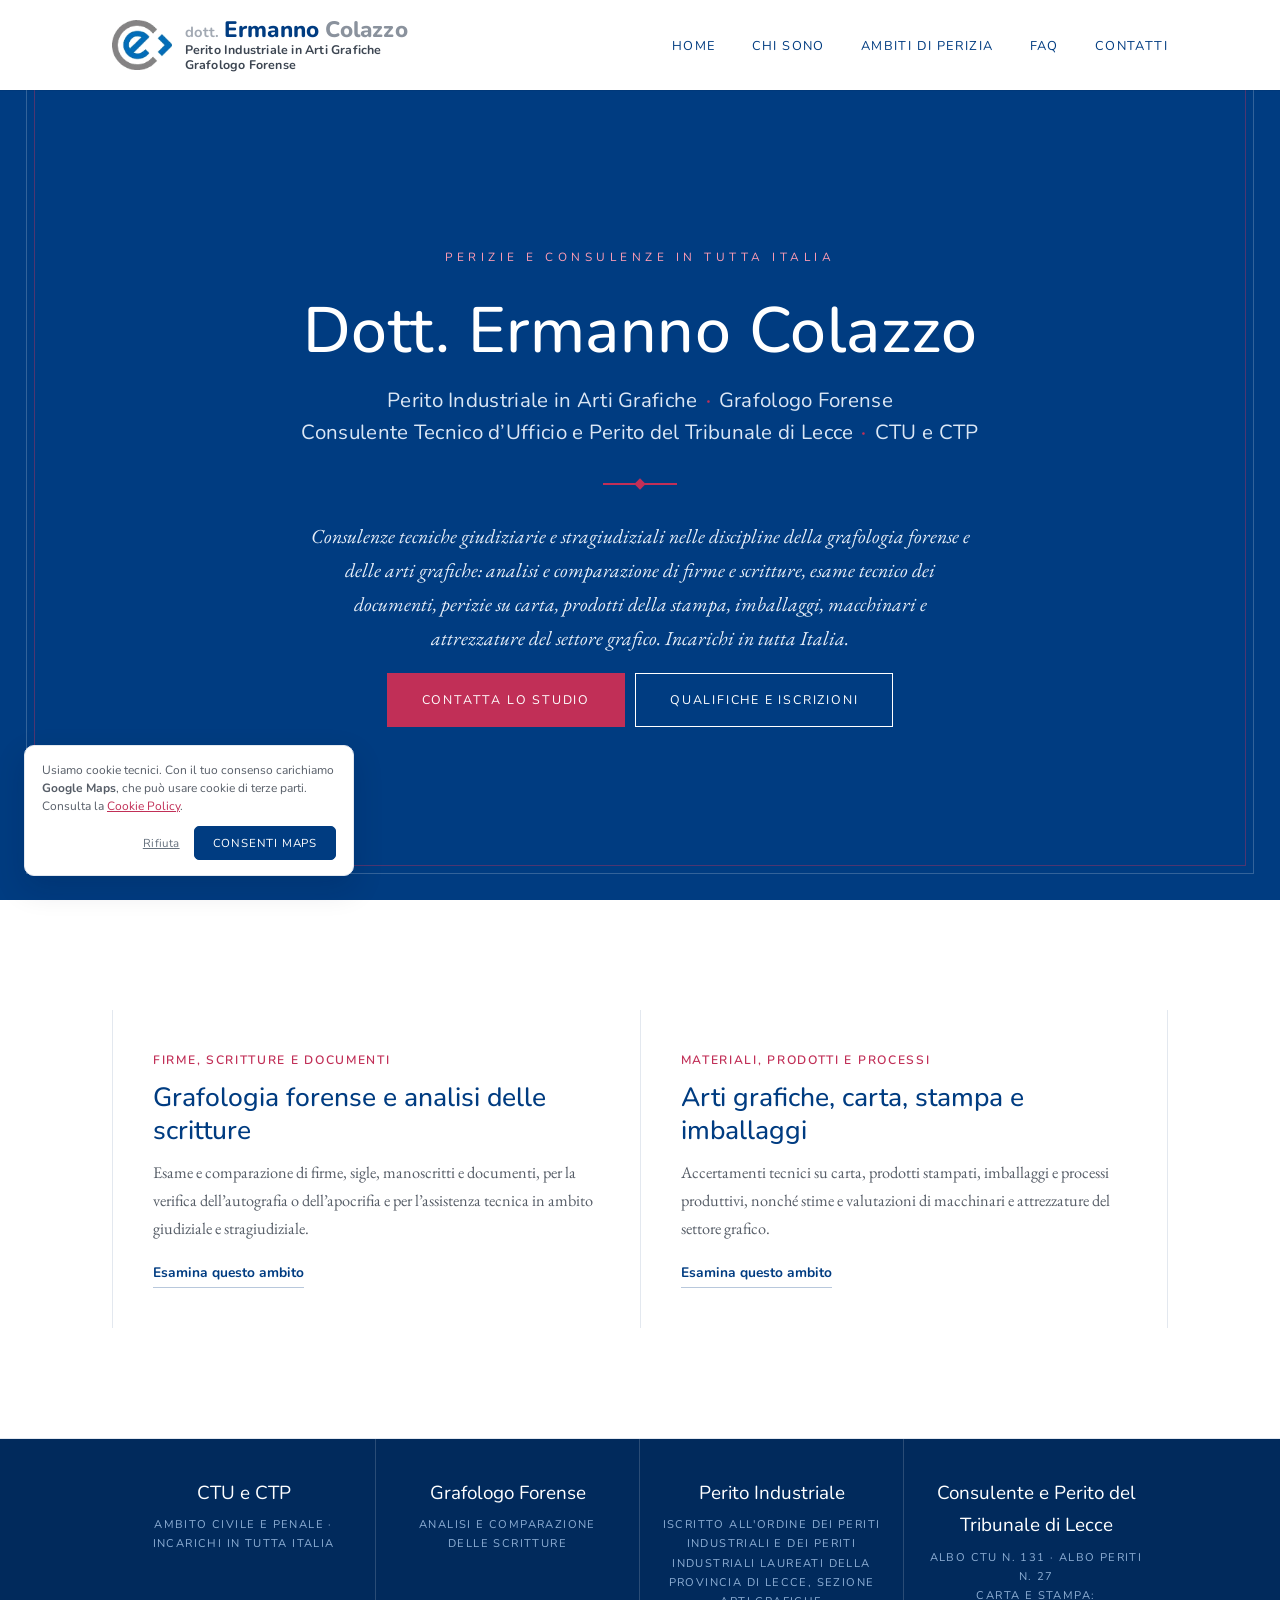
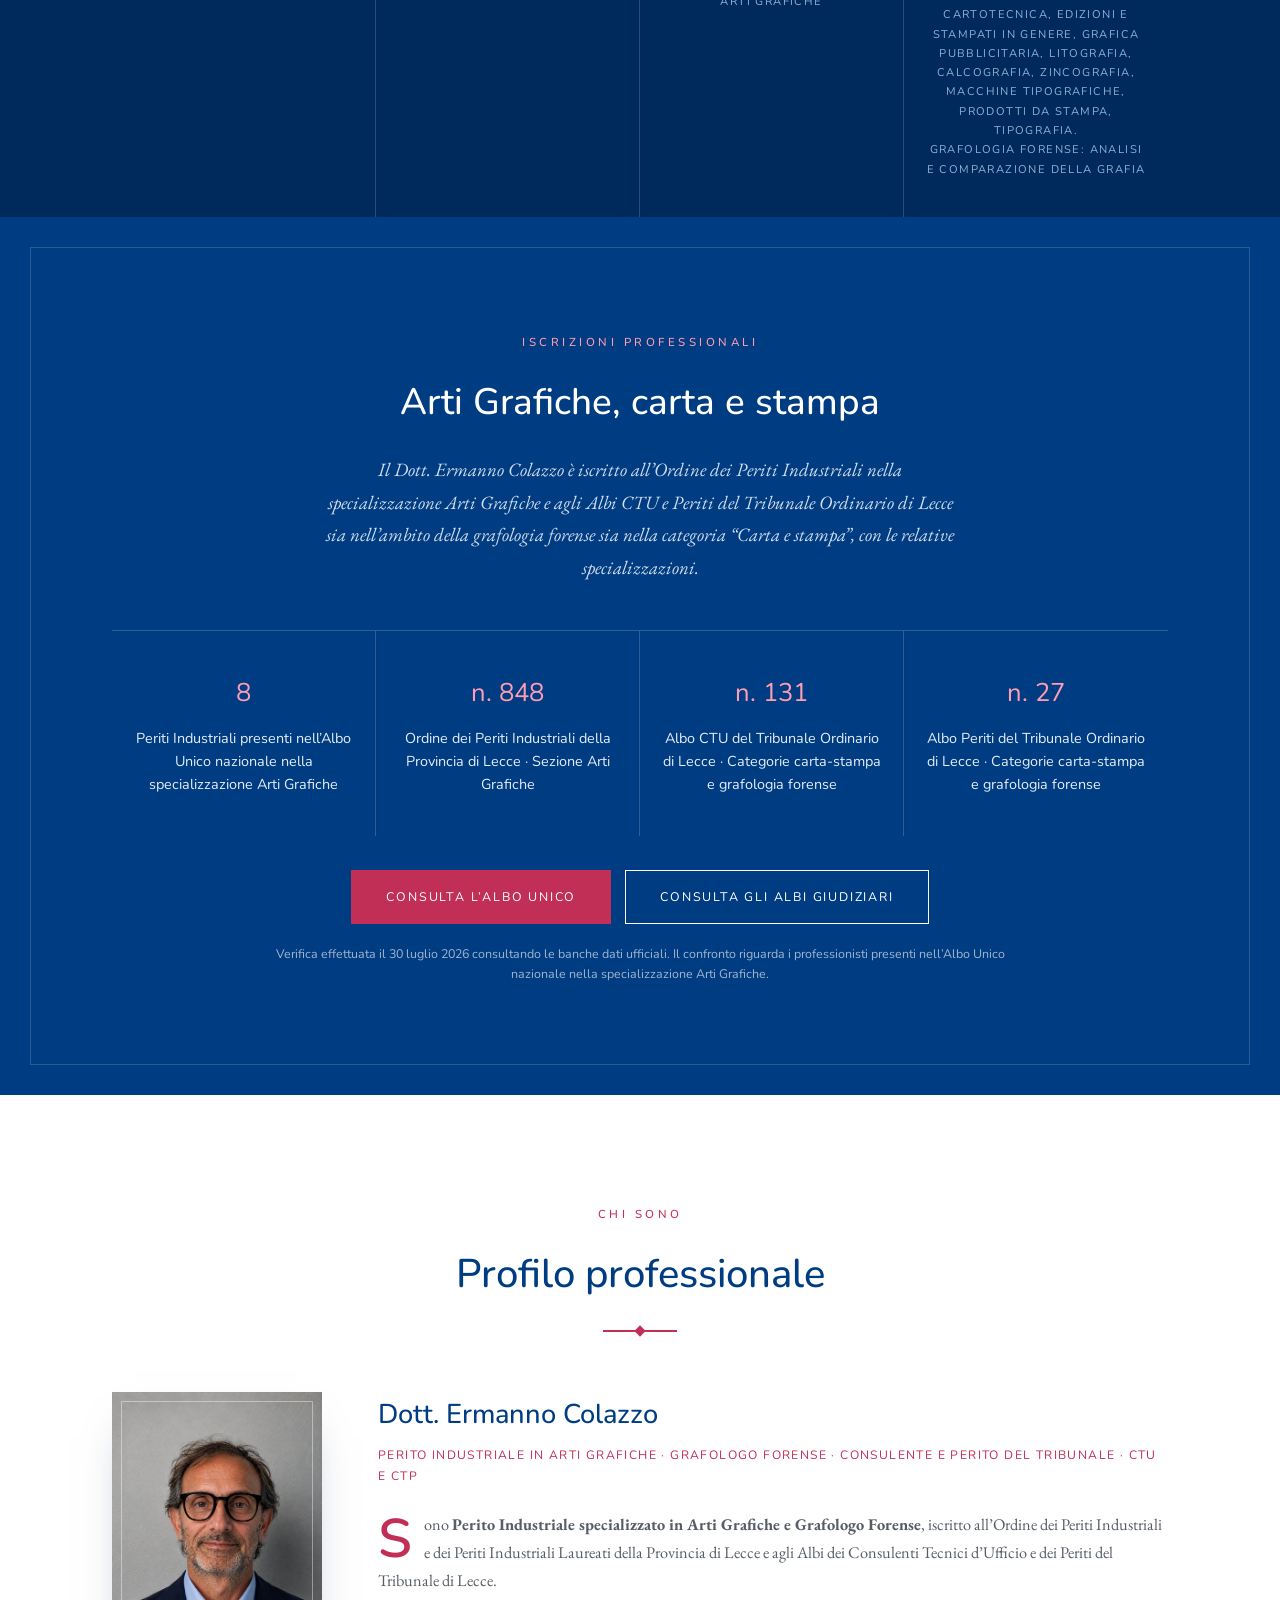
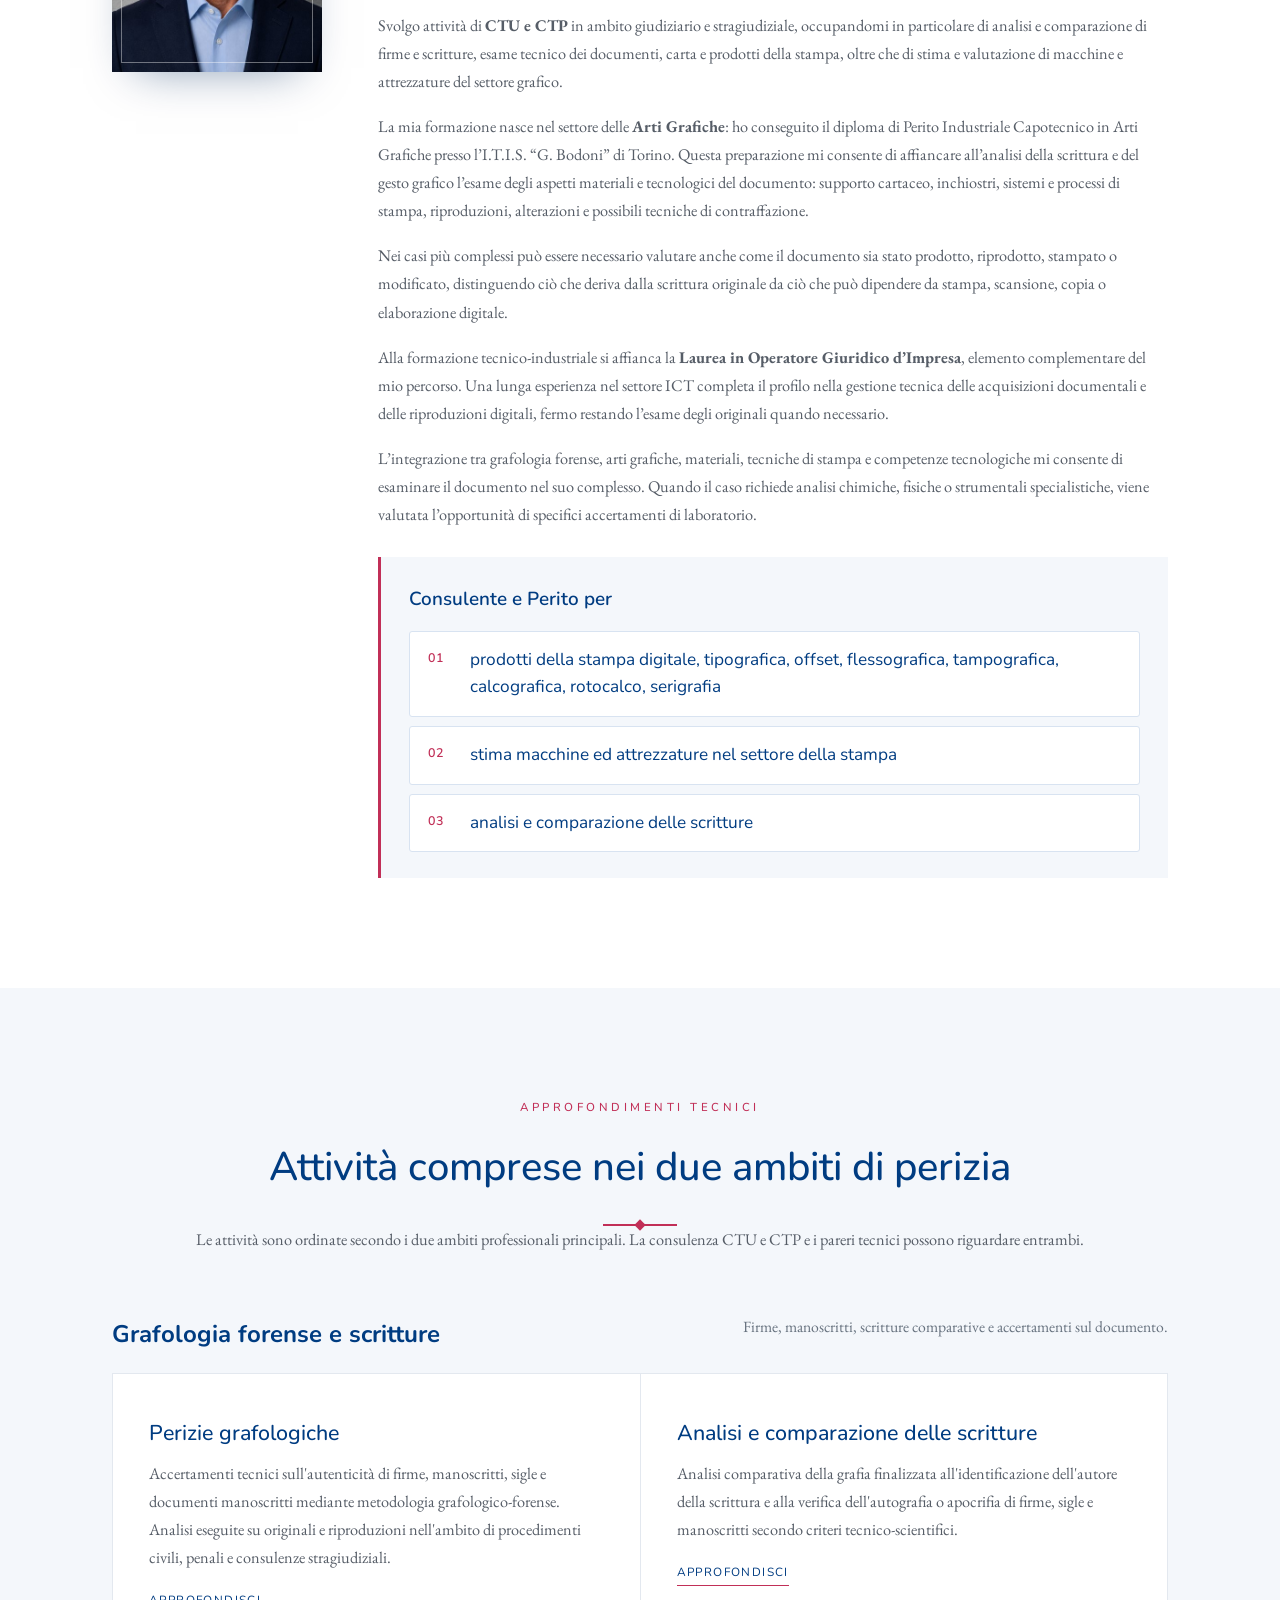
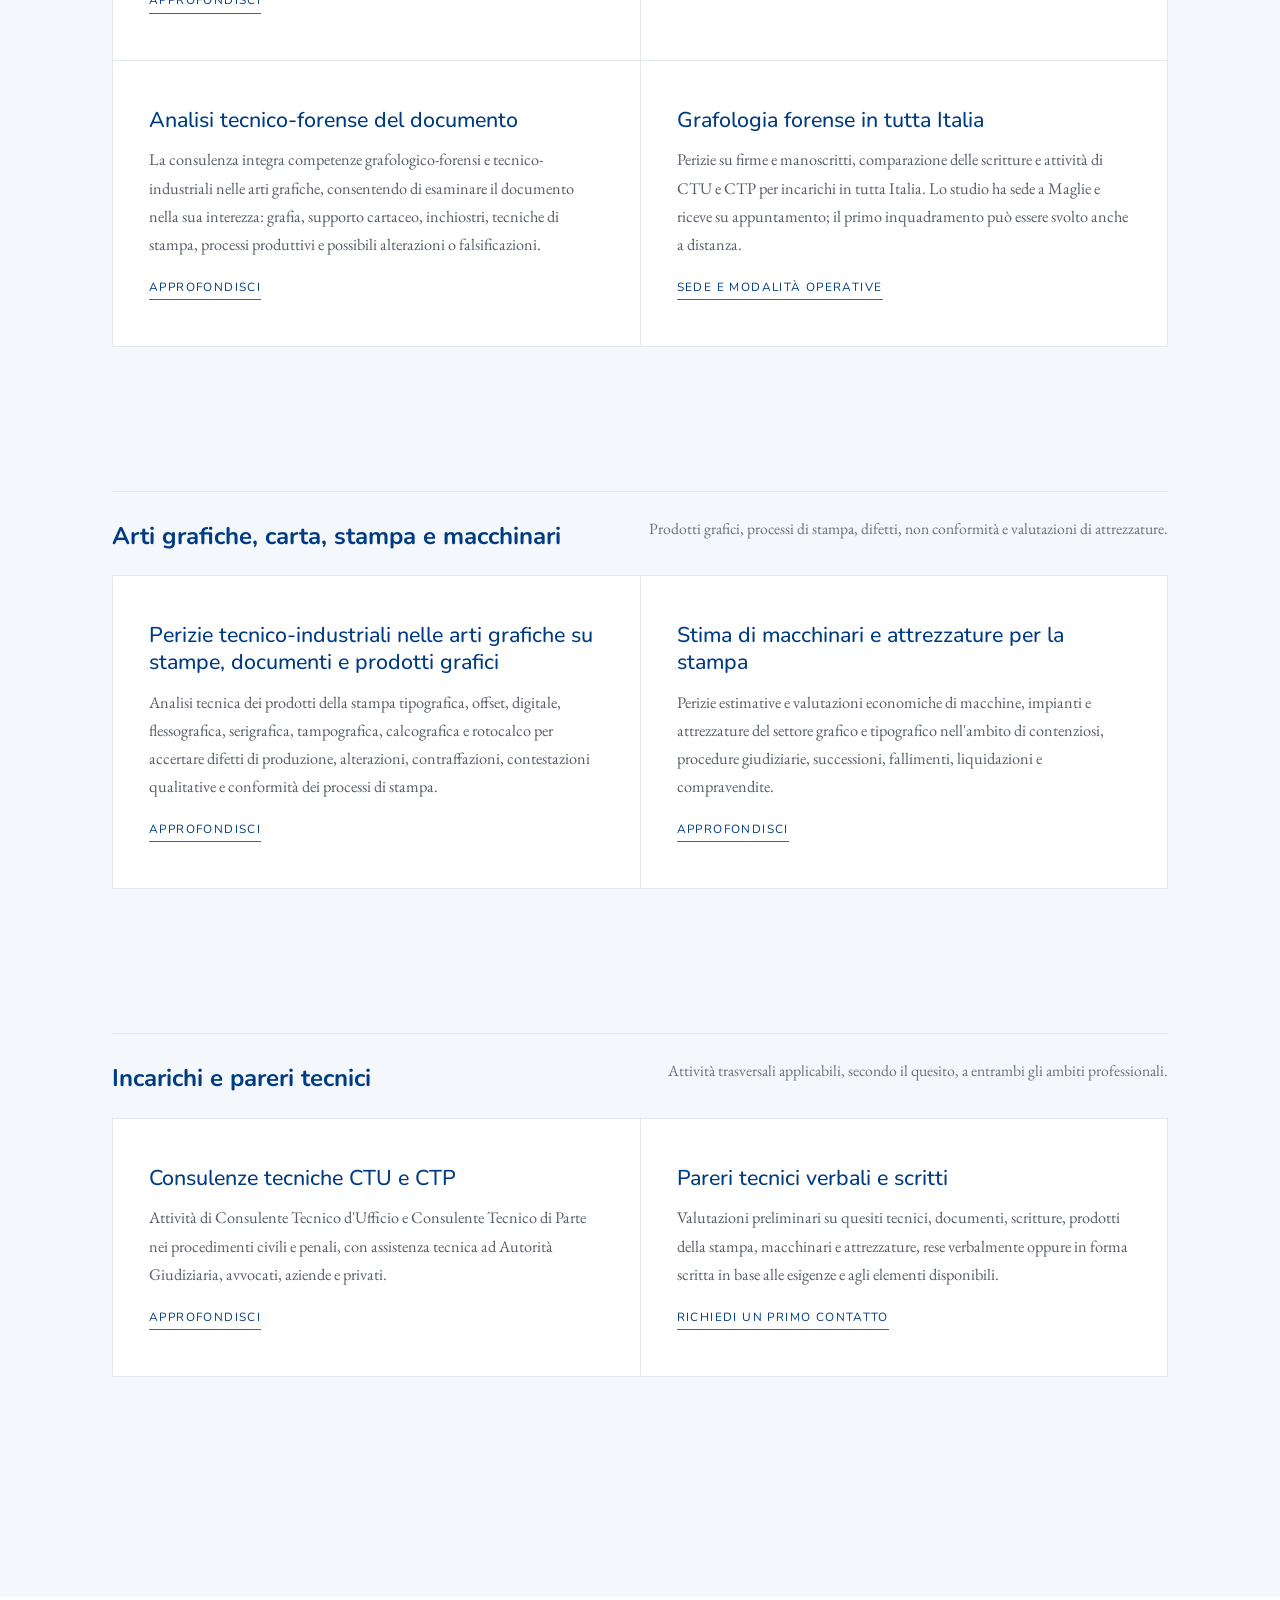
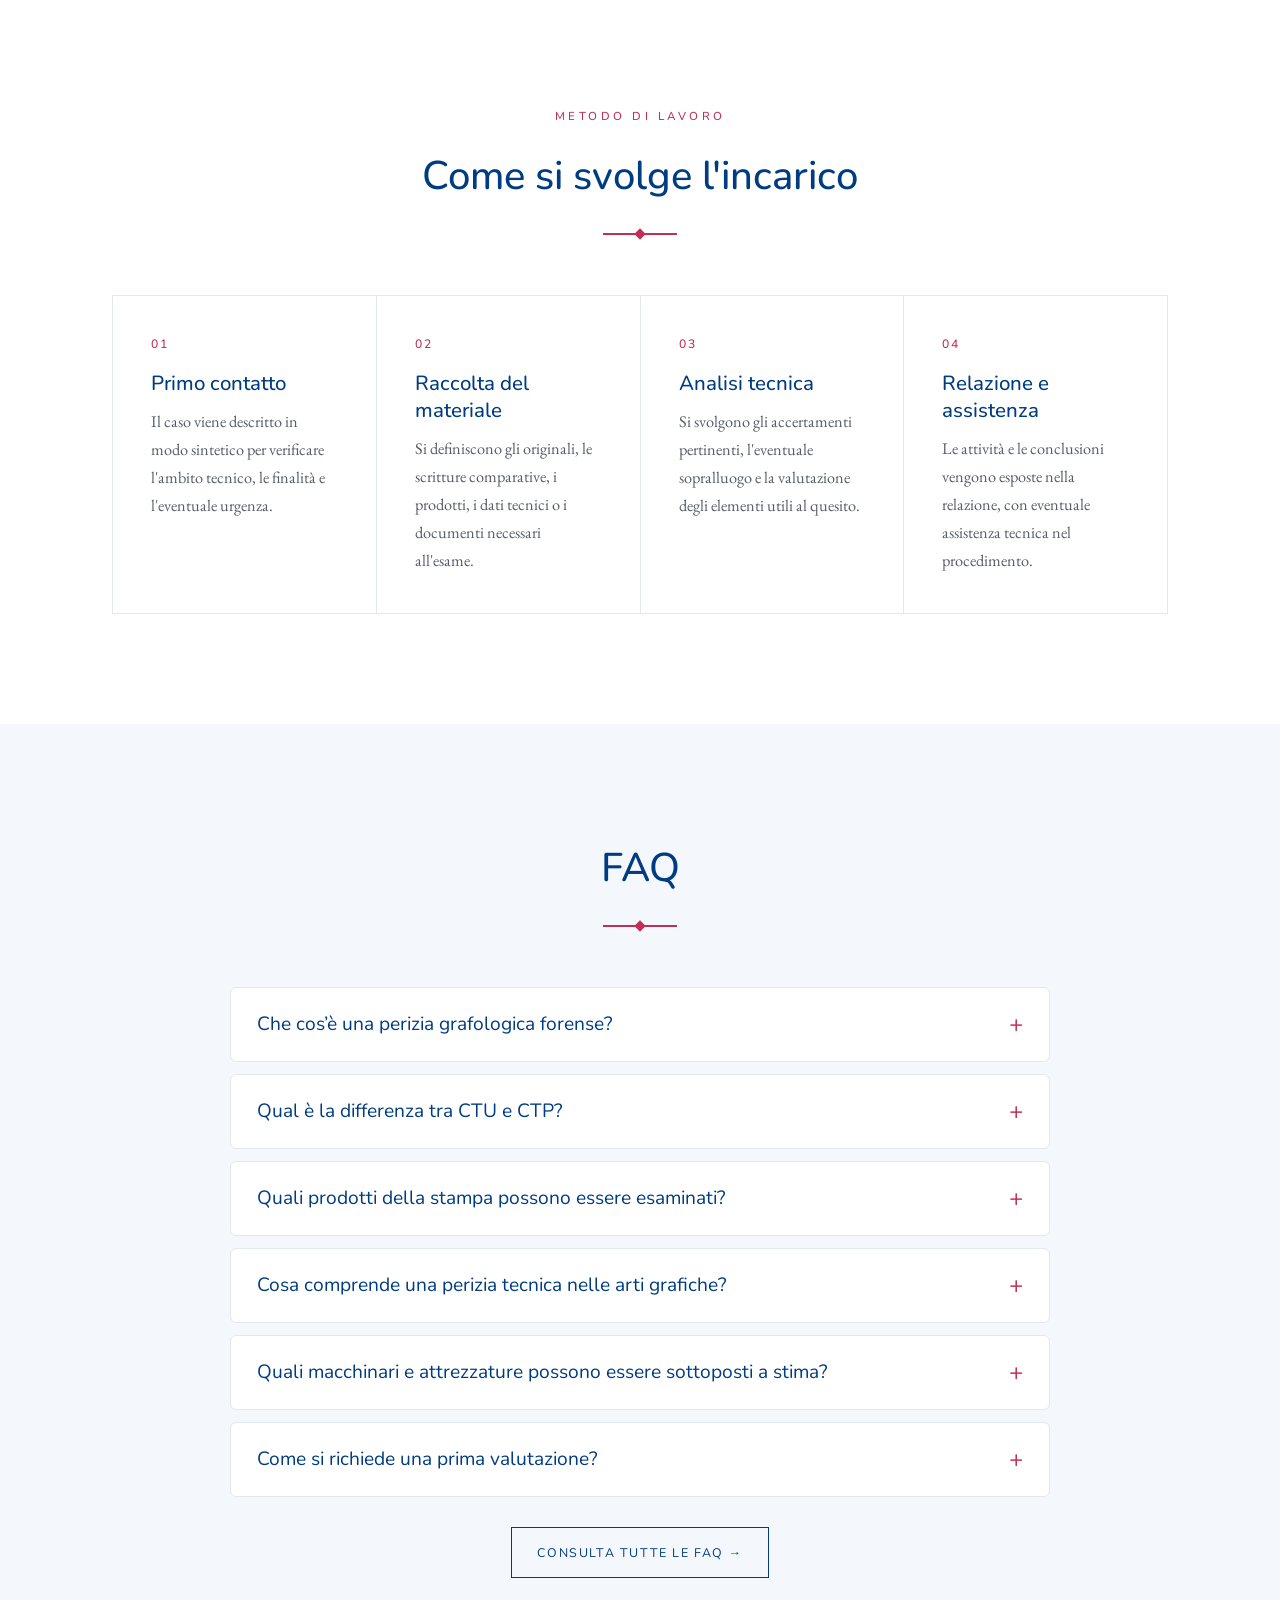
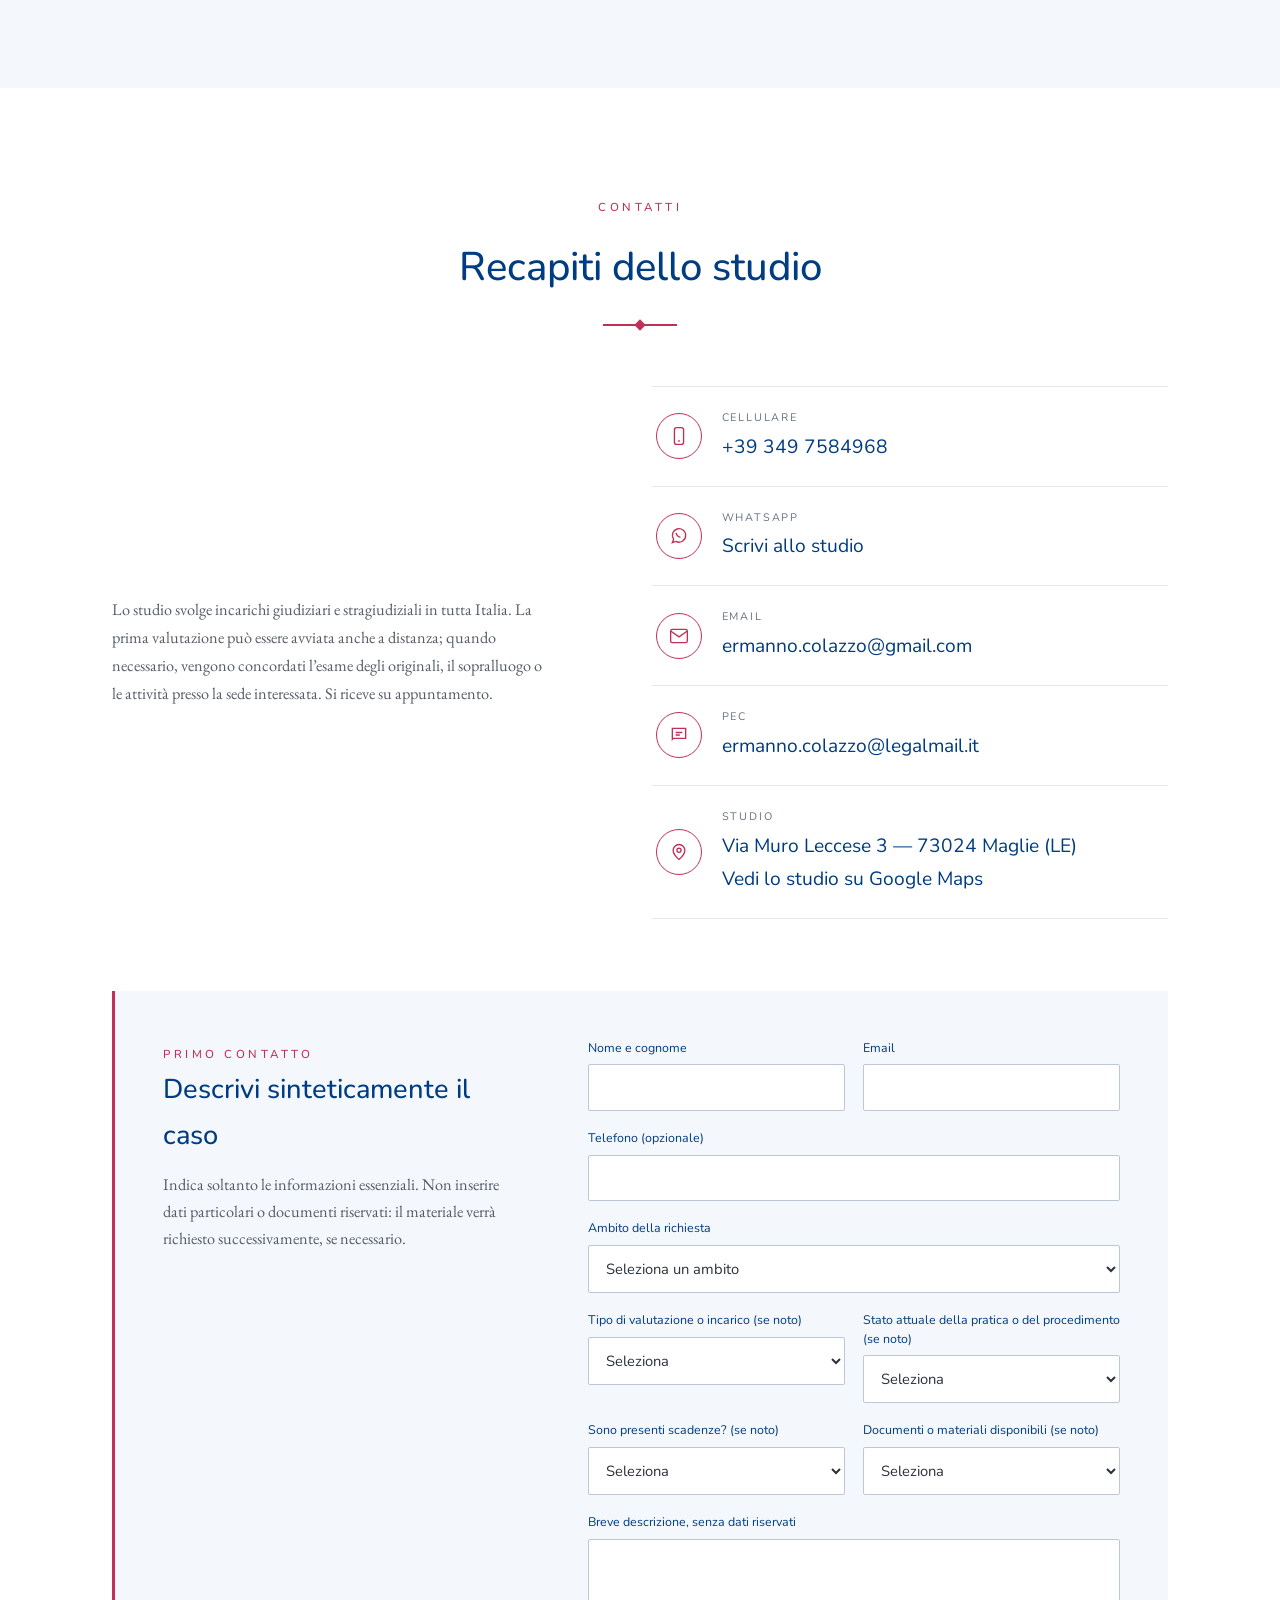
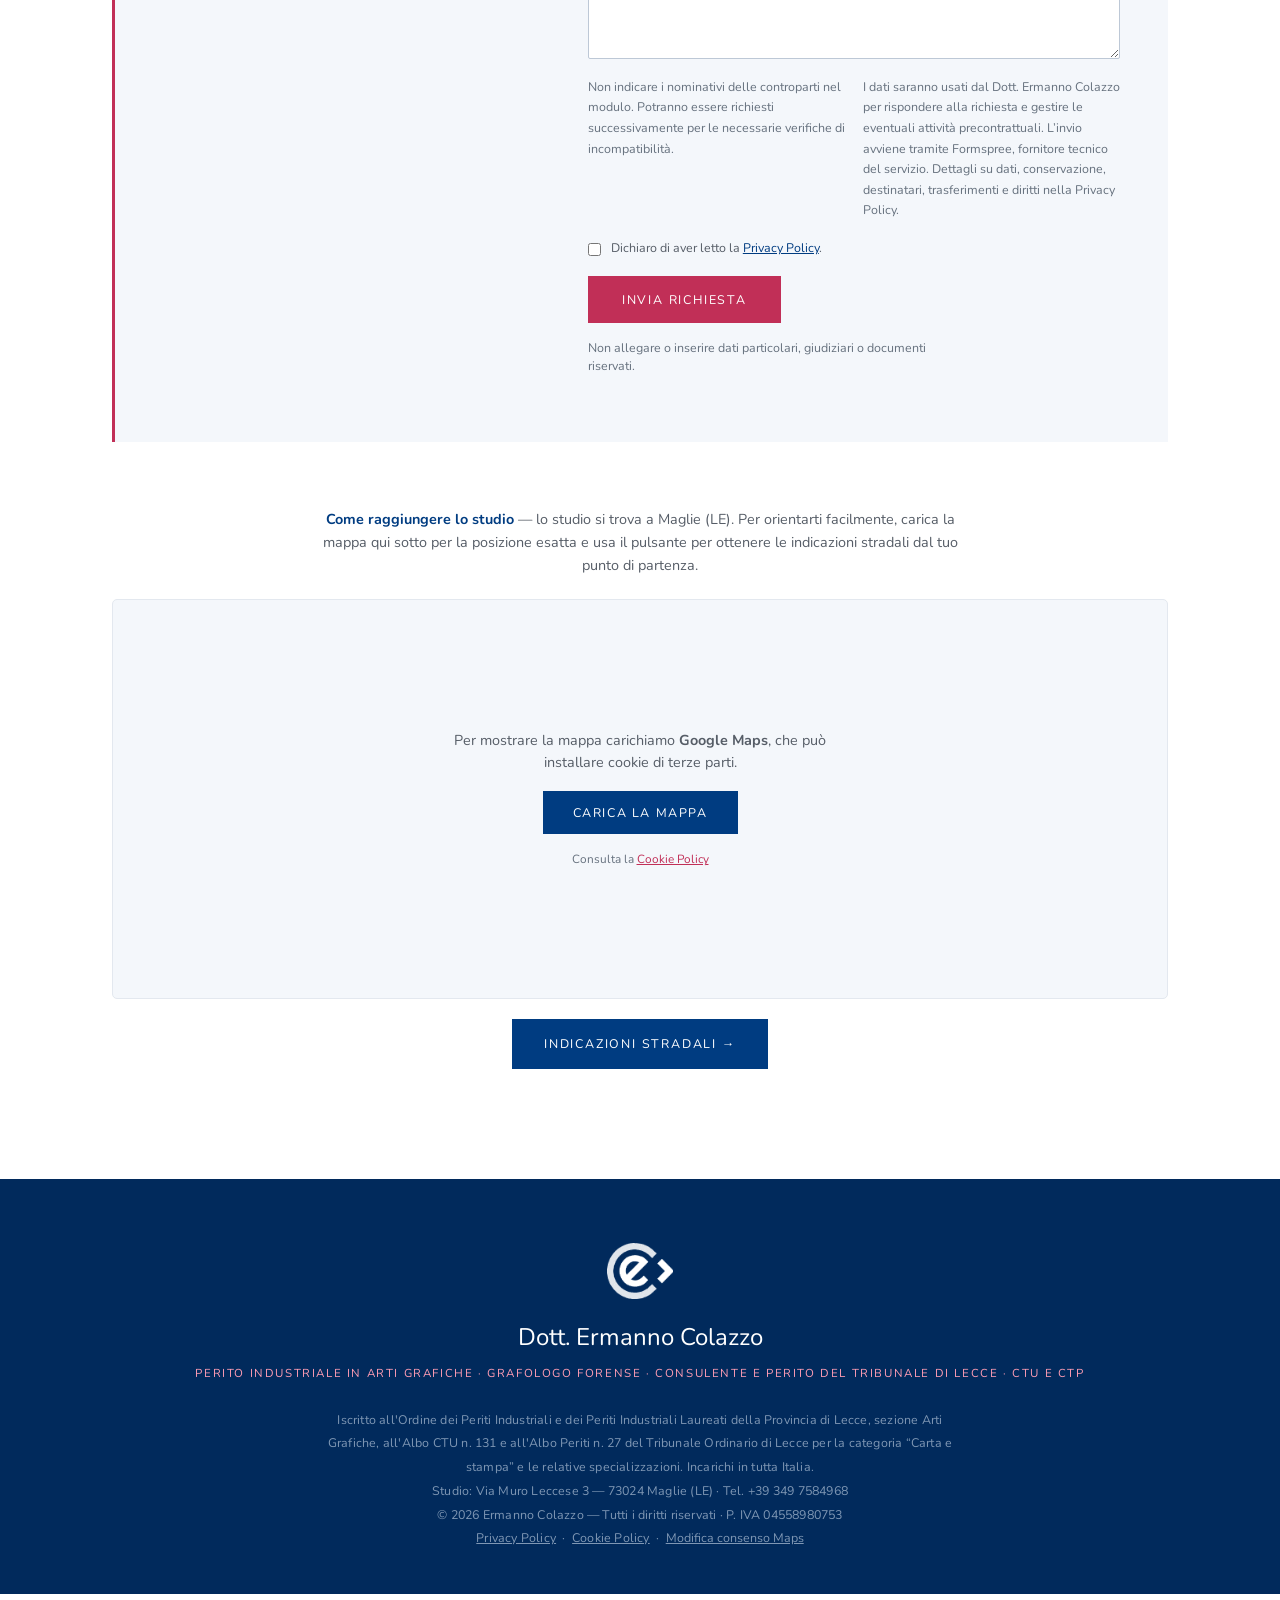
==== commit 3057f4d2: "Rimuove l'affermazione sull'unicita' dell'iscrizione Eliminata su indicazione dell'autore la frase s" ====
--- a/index.html
+++ b/index.html
@@ -45,6 +45,7 @@
       "email":"mailto:ermanno.colazzo@gmail.com",
       "telephone":"+39 349 7584968",
       "url":"https://www.ermannocolazzo.it/",
+      "sameAs":["https://it.linkedin.com/in/ermanno-colazzo-7b07b95b","https://www.google.com/maps/search/?api=1&query=Ermanno%20Colazzo%20grafologo&query_place_id=ChIJiRCCEhYWRBMRFMX5X6p7iag"],
       "image":{"@type":"ImageObject","url":"https://www.ermannocolazzo.it/ermanno-colazzo-perito-grafologo.jpg","width":460,"height":613,"caption":"Dott. Ermanno Colazzo, Perito Industriale in Arti Grafiche e Grafologo Forense"},
       "worksFor":{"@id":"https://www.ermannocolazzo.it/#studio"}
     },
@@ -63,13 +64,14 @@
       "address":{"@type":"PostalAddress","streetAddress":"Via Muro Leccese 3","postalCode":"73024","addressLocality":"Maglie","addressRegion":"LE","addressCountry":"IT"},
       "geo":{"@type":"GeoCoordinates","latitude":40.114079,"longitude":18.310372},
       "areaServed":[
+        {"@type":"City","name":"Maglie"},
         {"@type":"City","name":"Lecce"},
         {"@type":"AdministrativeArea","name":"Provincia di Lecce"},
         {"@type":"Country","name":"Italia"}
       ],
       "hasMap":"https://www.google.com/maps/search/?api=1&query=Ermanno%20Colazzo%20grafologo&query_place_id=ChIJiRCCEhYWRBMRFMX5X6p7iag",
-      "sameAs":["https://www.google.com/maps/search/?api=1&query=Ermanno%20Colazzo%20grafologo&query_place_id=ChIJiRCCEhYWRBMRFMX5X6p7iag"],
-      "knowsAbout":["Perizie grafologiche","Analisi e comparazione delle scritture","CTU e CTP","Perizie nelle arti grafiche","Stima di macchinari per la stampa"],
+      "sameAs":["https://www.google.com/maps/search/?api=1&query=Ermanno%20Colazzo%20grafologo&query_place_id=ChIJiRCCEhYWRBMRFMX5X6p7iag","https://it.linkedin.com/in/ermanno-colazzo-7b07b95b"],
+      "knowsAbout":["Perizie grafologiche","Analisi e comparazione delle scritture","Verifica di testamenti olografi","Consulenza tecnica d'ufficio (CTU)","Consulenza tecnica di parte (CTP)","Perizie nelle arti grafiche","Difetti di stampa e non conformità","Carta e cartotecnica","Imballaggi e film da stampa","Stampa offset","Stampa flessografica","Rotocalco","Serigrafia","Processi produttivi del settore grafico","Stima di macchinari per la stampa","Accertamenti tecnici su forniture contestate"],
       "hasOfferCatalog":{"@type":"OfferCatalog","name":"Servizi peritali","itemListElement":[
         {"@type":"Offer","itemOffered":{"@type":"Service","@id":"https://www.ermannocolazzo.it/perizie-grafologiche/#service","name":"Perizie grafologiche"}},
         {"@type":"Offer","itemOffered":{"@type":"Service","@id":"https://www.ermannocolazzo.it/comparazione-scritture/#service","name":"Analisi e comparazione delle scritture"}},
@@ -520,7 +522,7 @@
   <div class="container reveal">
     <span class="kicker">Iscrizioni professionali</span>
     <h2>Arti Grafiche, carta e stampa</h2>
-    <p class="intro">Il Dott. Ermanno Colazzo è iscritto all’Ordine dei Periti Industriali nella specializzazione Arti Grafiche e agli Albi CTU e Periti del Tribunale Ordinario di Lecce sia nell’ambito della grafologia forense sia nella categoria “Carta e stampa”, con le relative specializzazioni. La verifica comparativa qui richiamata riguarda esclusivamente “Carta e stampa”: dalla consultazione dei dati pubblici effettuata il 30 luglio 2026, tra gli otto Periti Industriali iscritti in Italia nella specializzazione Arti Grafiche, il Dott. Ermanno Colazzo risulta il solo presente negli Albi giudiziari per questa categoria.</p>
+    <p class="intro">Il Dott. Ermanno Colazzo è iscritto all’Ordine dei Periti Industriali nella specializzazione Arti Grafiche e agli Albi CTU e Periti del Tribunale Ordinario di Lecce sia nell’ambito della grafologia forense sia nella categoria “Carta e stampa”, con le relative specializzazioni.</p>
     <div class="dgrid">
       <div class="d"><div class="num">8</div><div class="txt">Periti Industriali presenti nell’Albo Unico nazionale nella specializzazione Arti Grafiche</div></div>
       <div class="d"><div class="num">n. 848</div><div class="txt">Ordine dei Periti Industriali della Provincia di Lecce · Sezione Arti Grafiche</div></div>
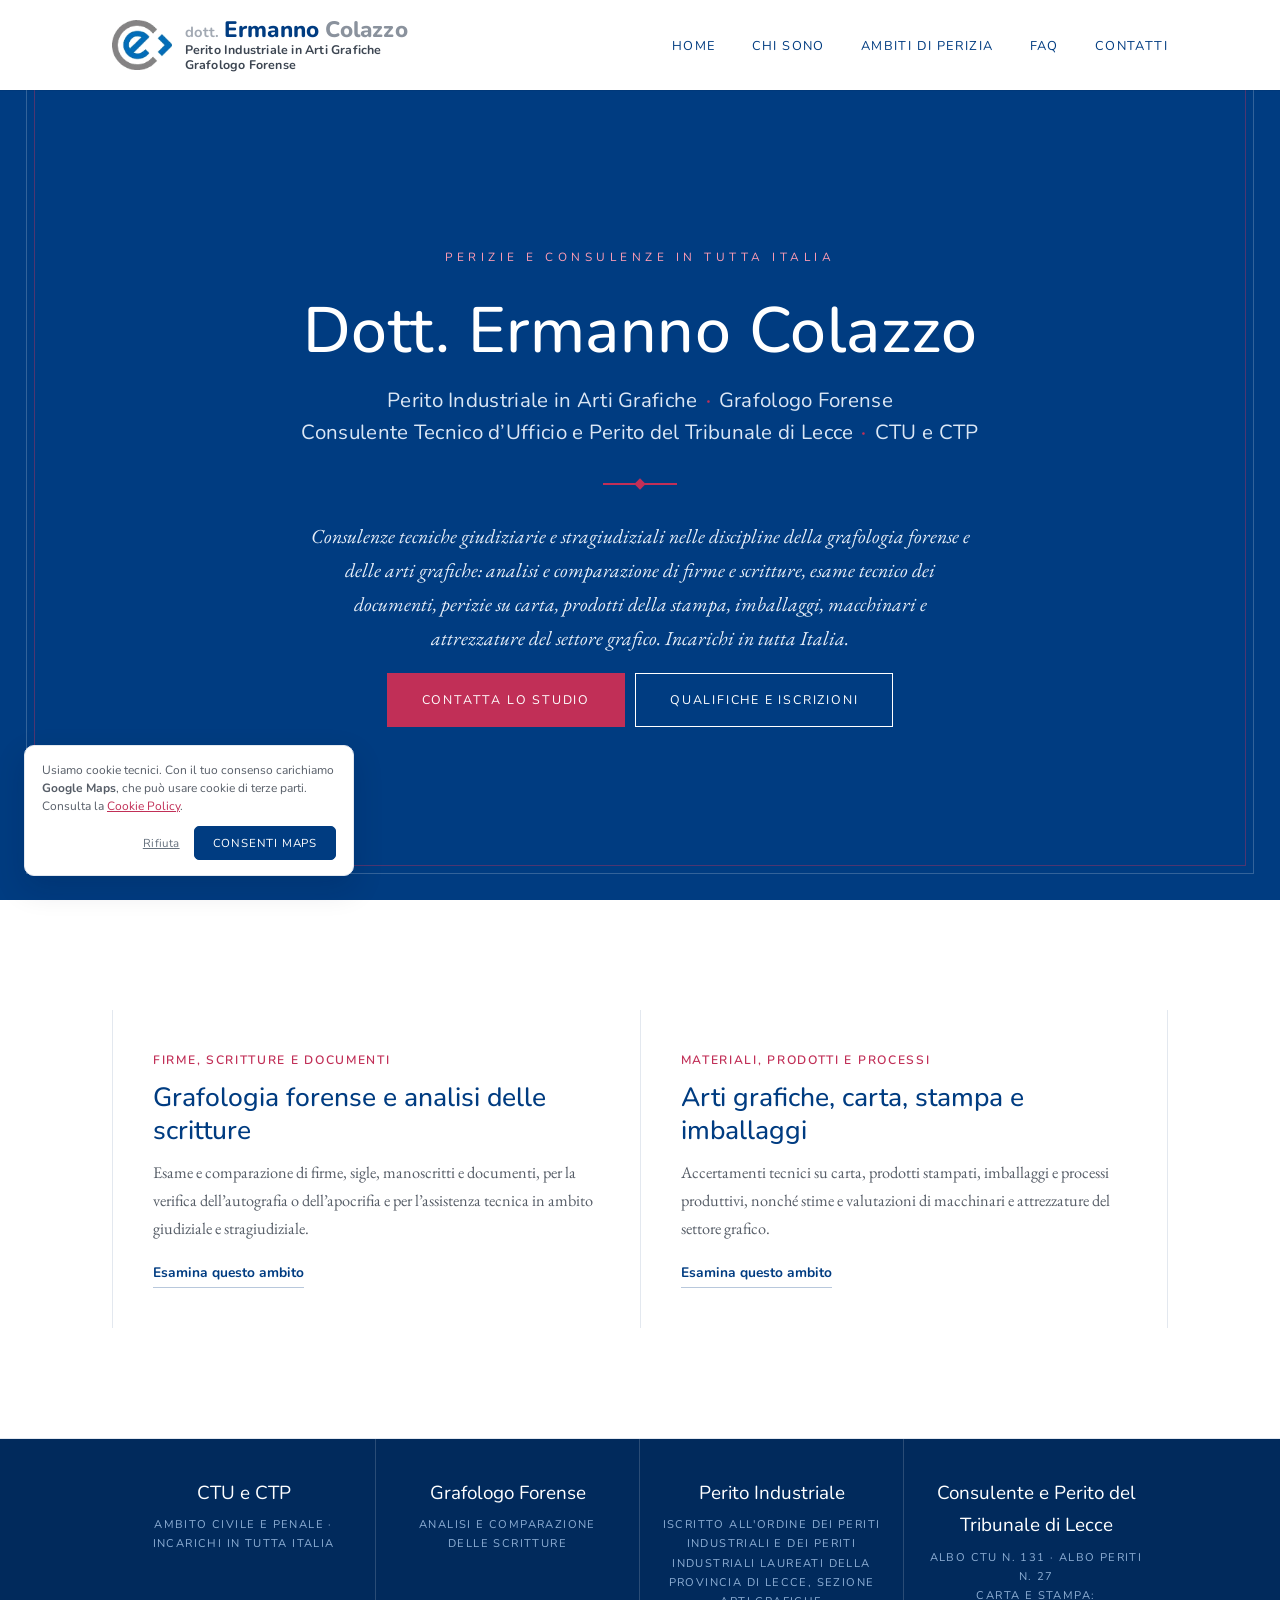
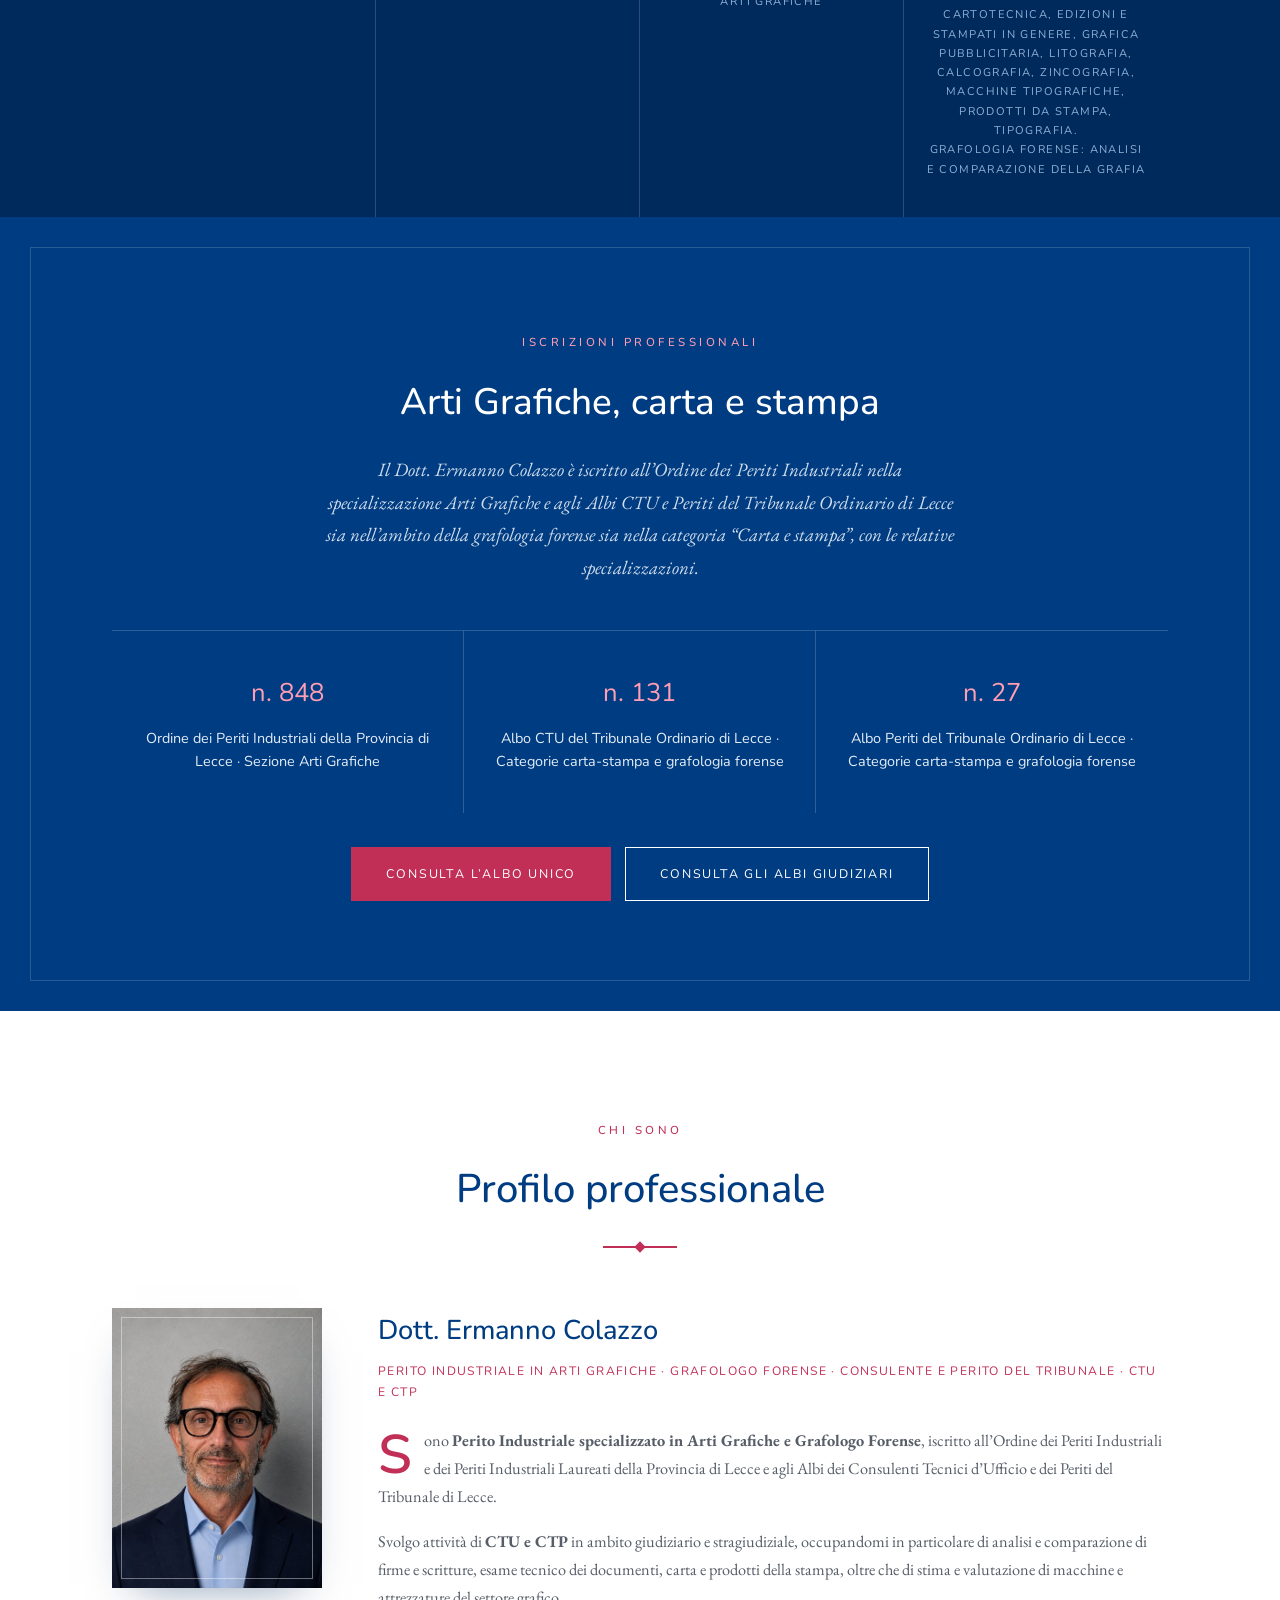
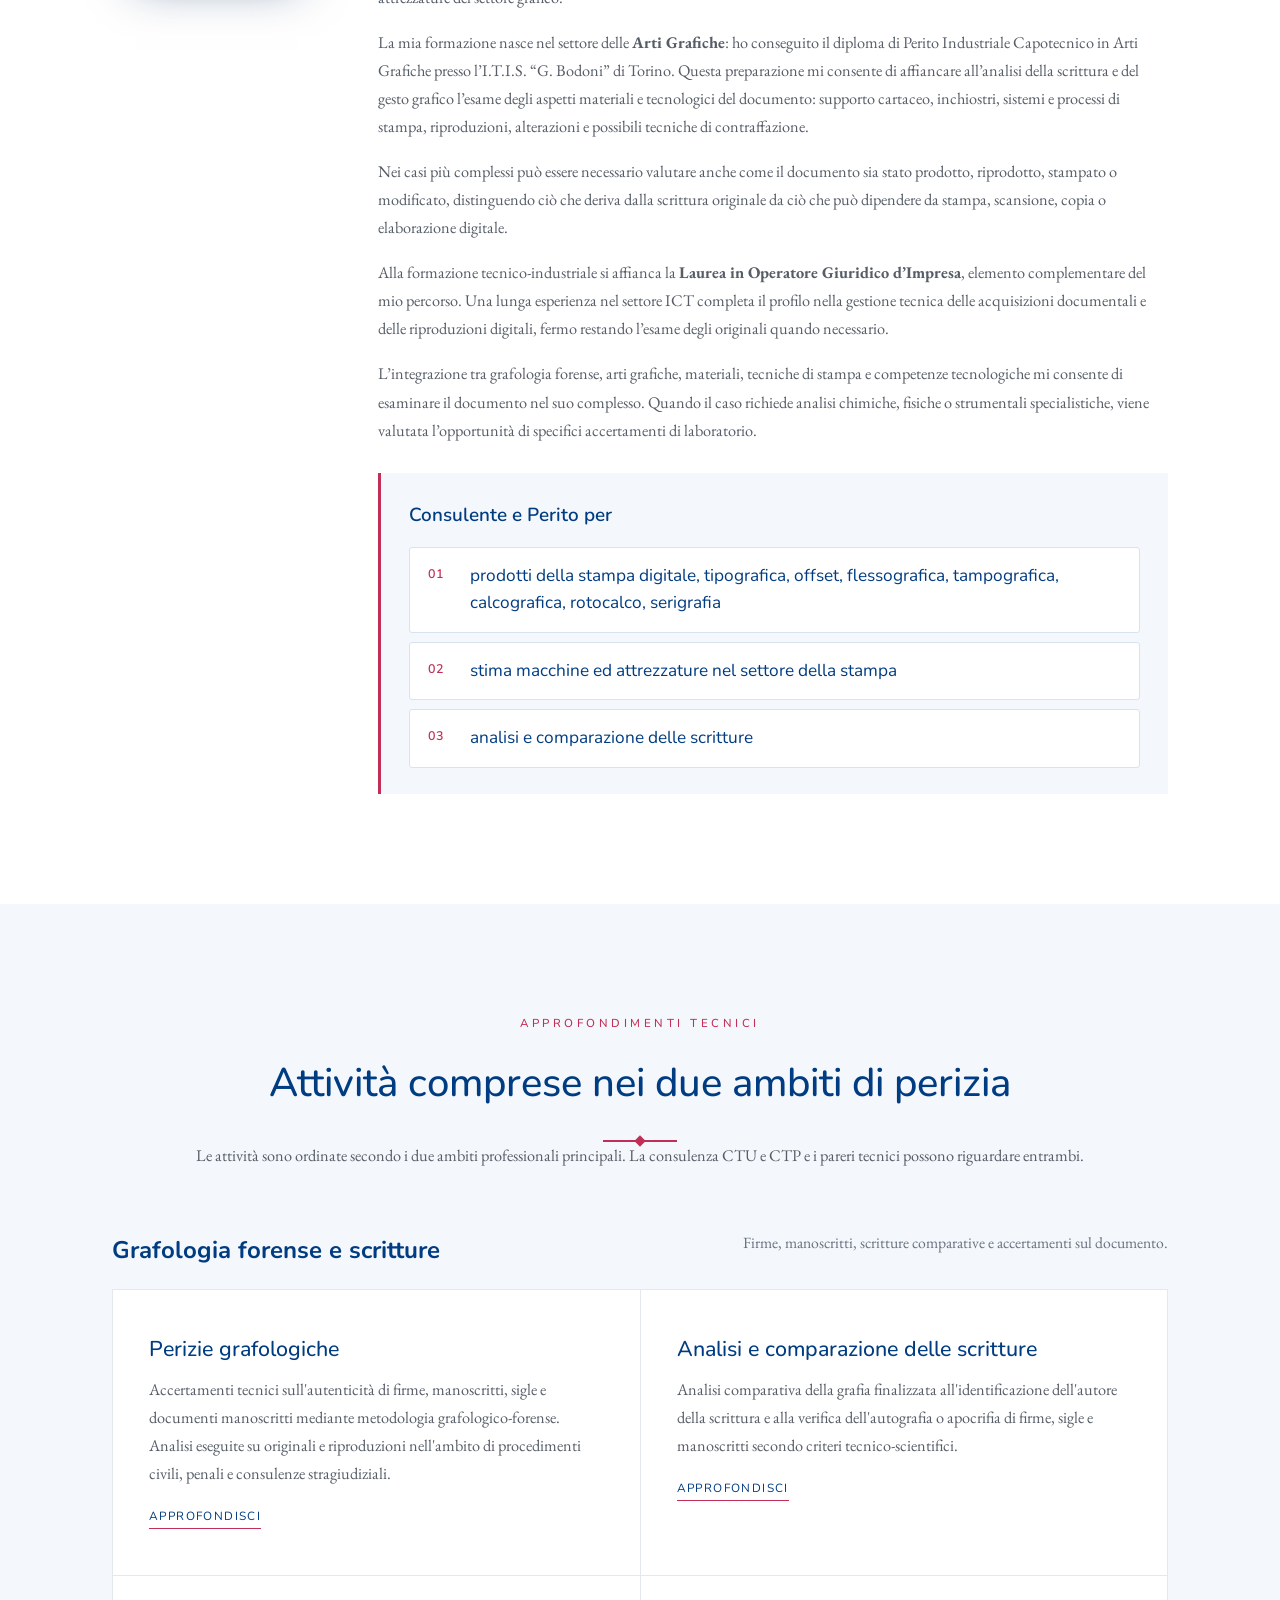
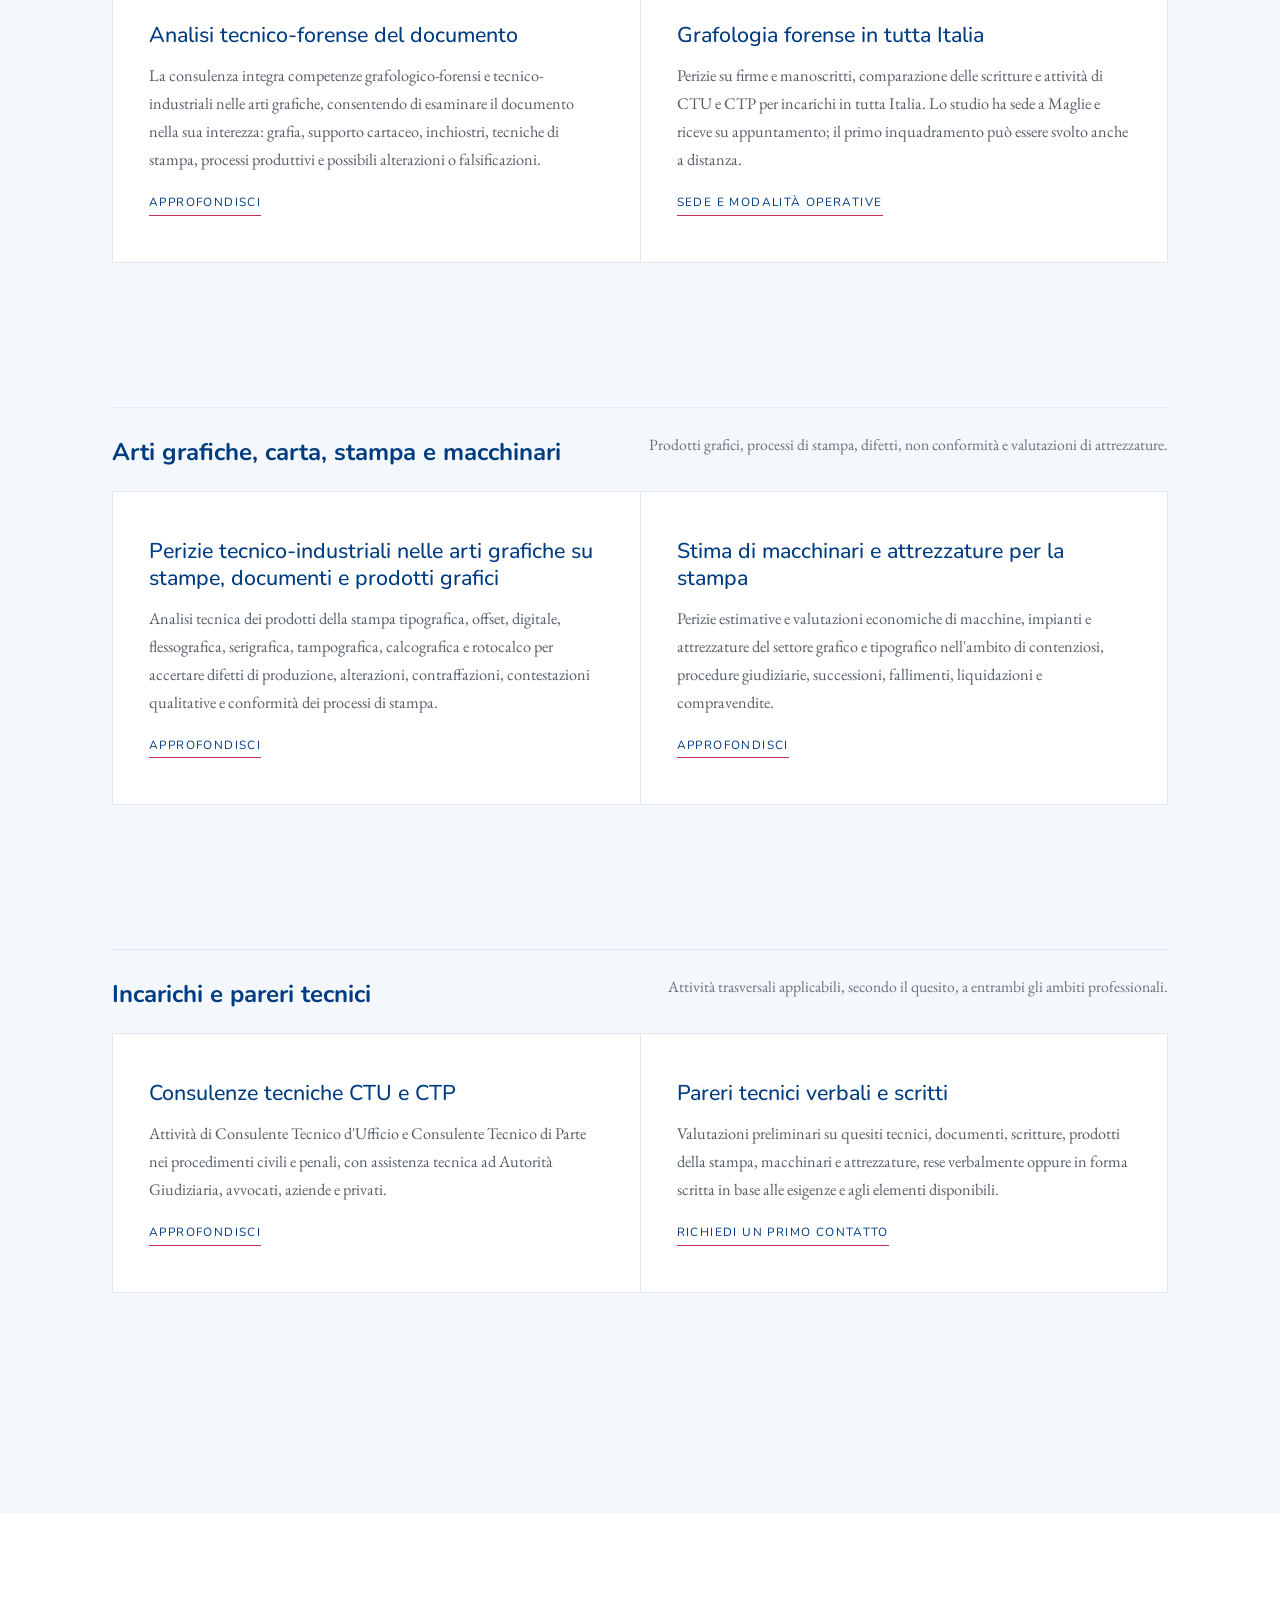
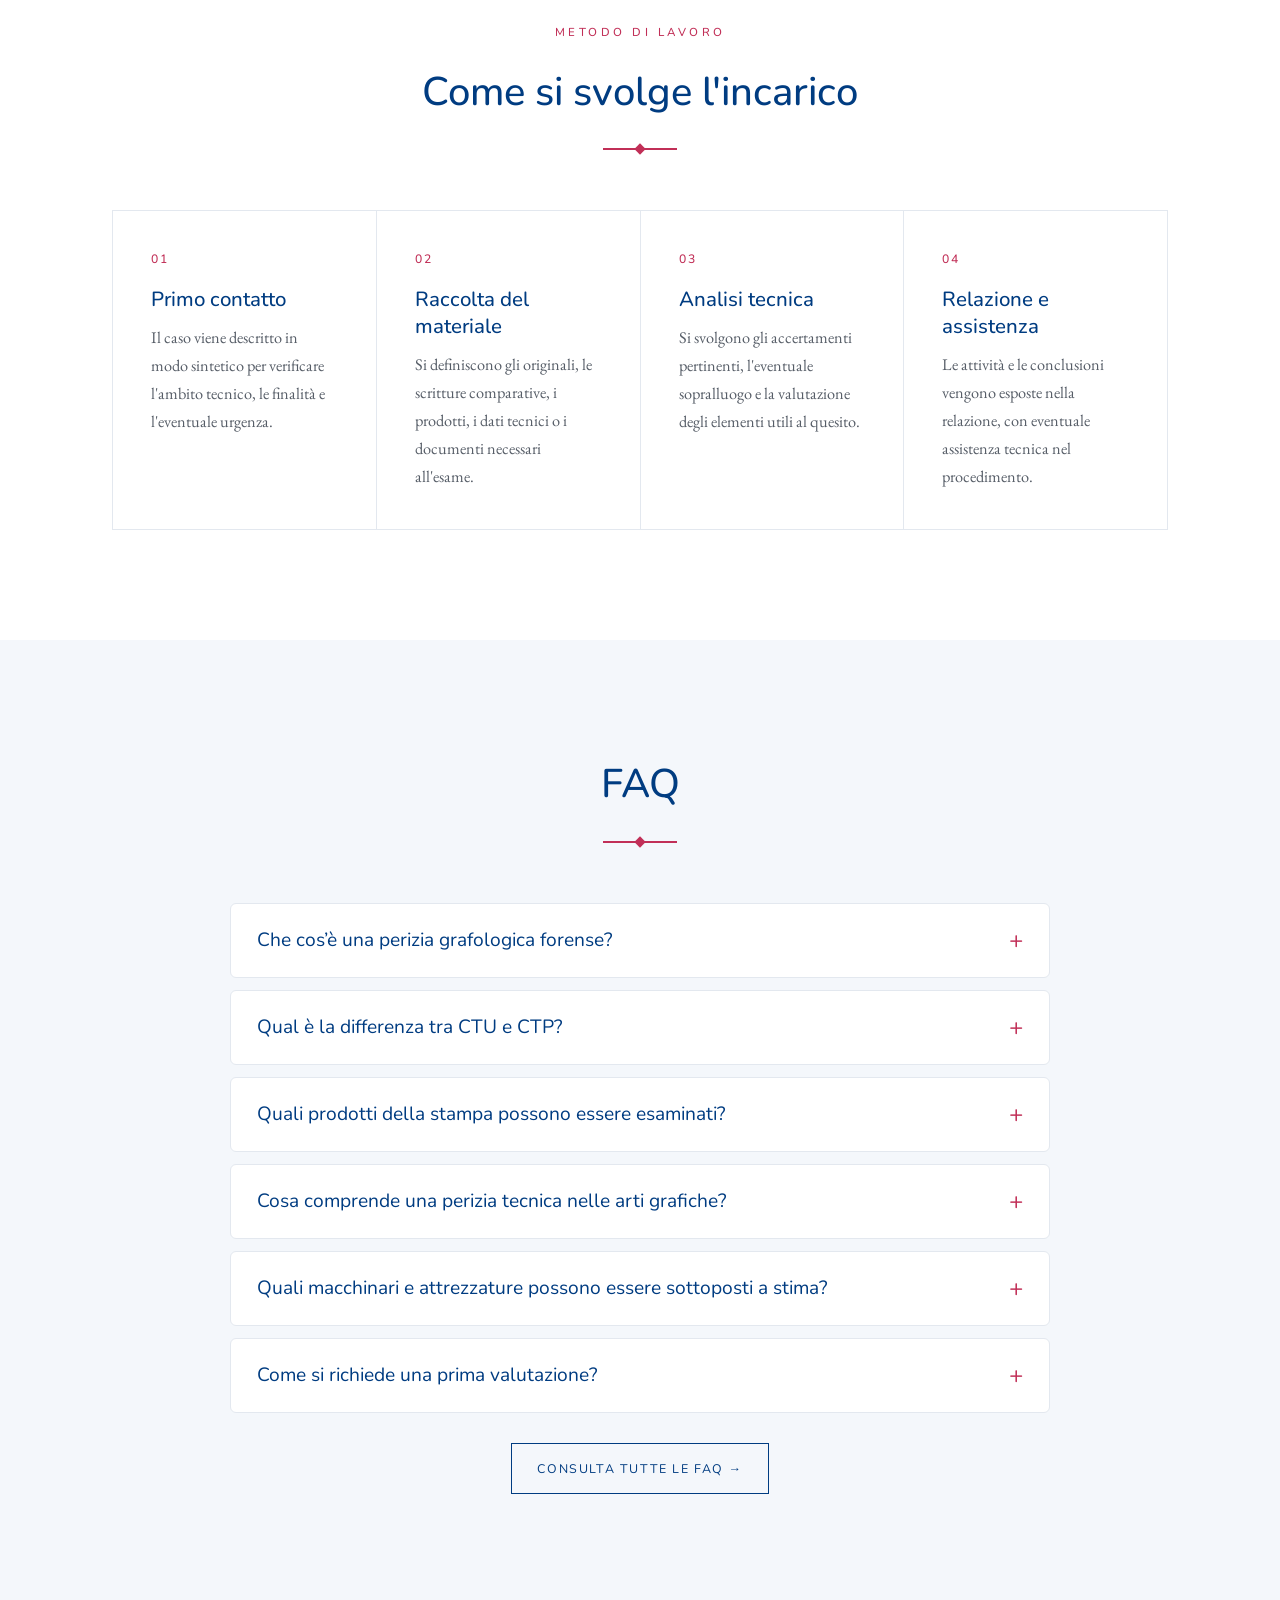
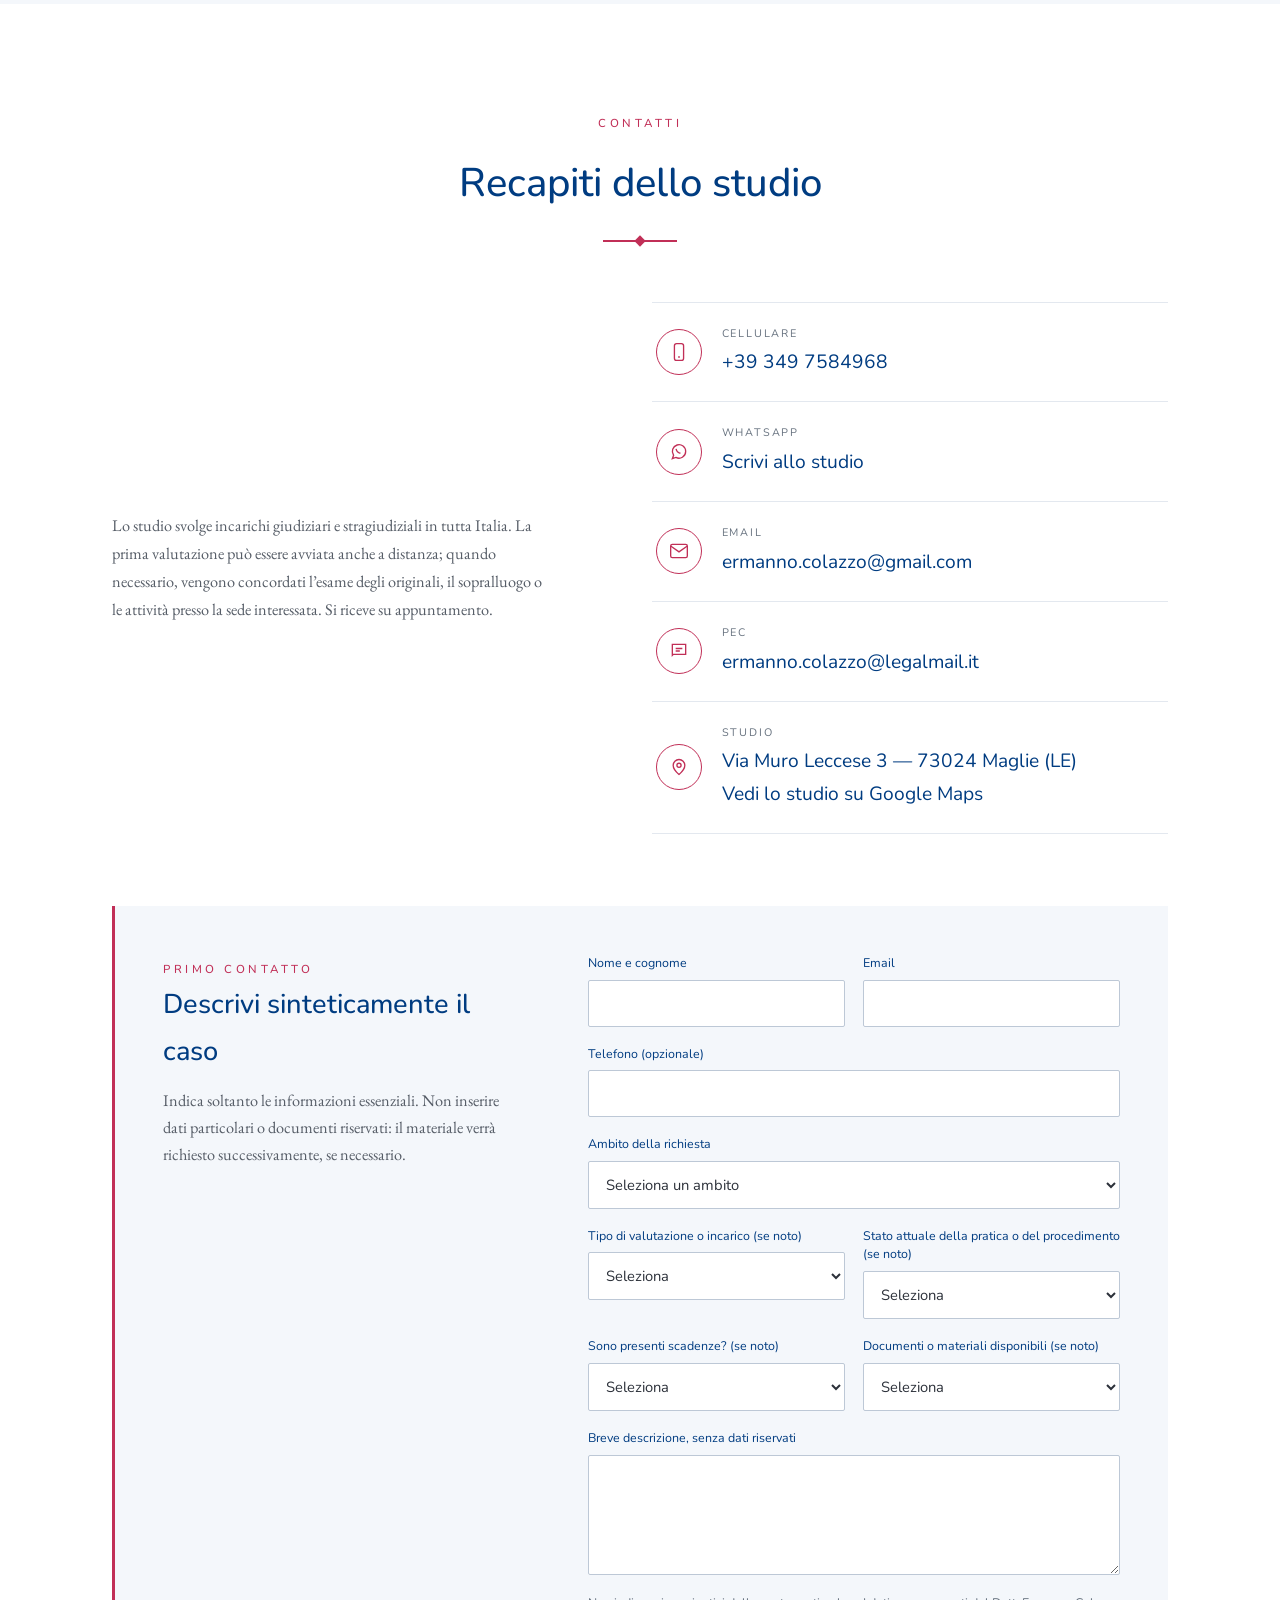
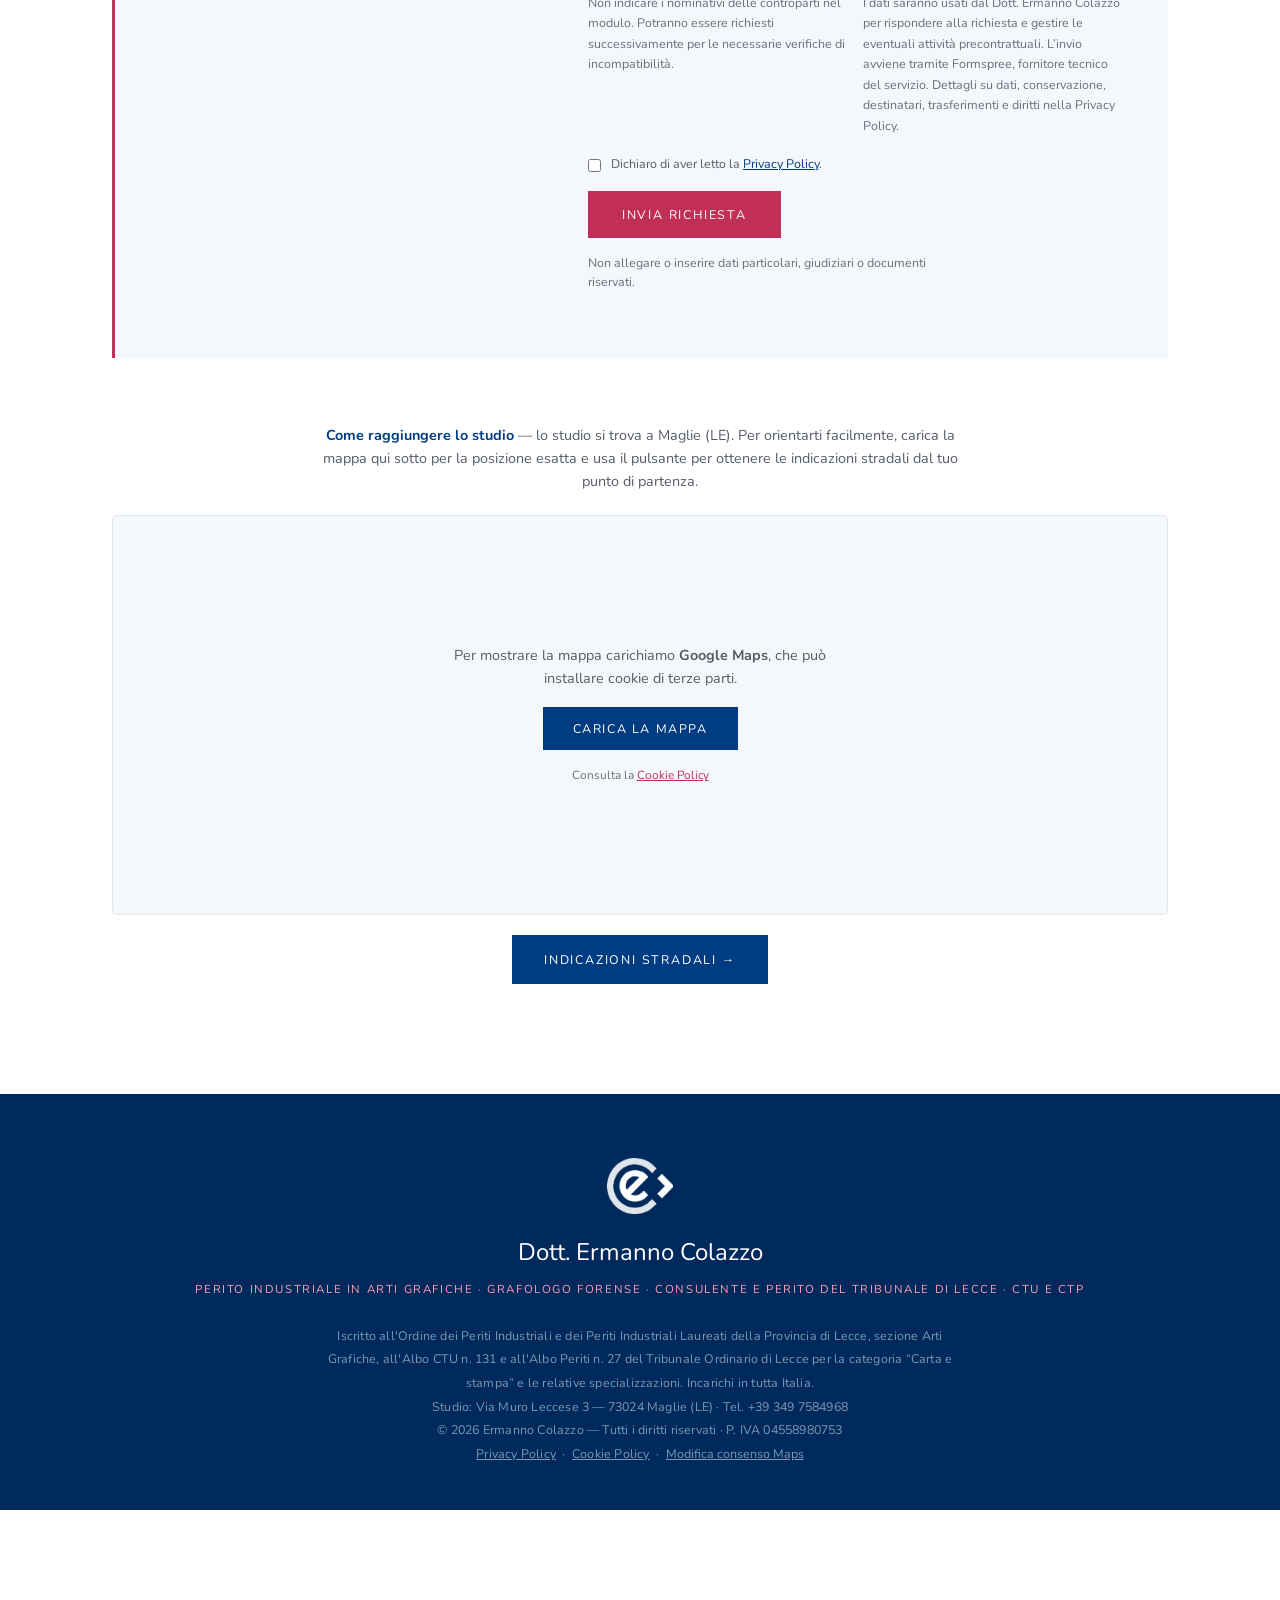
==== commit ee4651ae: "Corregge revoca Maps e incoerenze di contenuto e sitemap Rimuove subito la mappa dopo il rifiuto, ri" ====
--- a/index.html
+++ b/index.html
@@ -204,15 +204,12 @@
   .distinct .kicker{color:#ff9db4}
   .distinct h2{color:#fff;font-size:clamp(1.6rem,4.4vw,2.3rem);margin-top:16px;max-width:760px;margin-left:auto;margin-right:auto}
   .distinct .intro{max-width:640px;margin:20px auto 46px;color:#cfddee;font-style:italic;font-size:clamp(1.04rem,2.2vw,1.18rem)}
-  .dgrid{display:grid;grid-template-columns:repeat(4,1fr);border-top:1px solid rgba(255,255,255,.18)}
+  .dgrid{display:grid;grid-template-columns:repeat(3,1fr);border-top:1px solid rgba(255,255,255,.18)}
   .dgrid .d{padding:clamp(28px,4vw,40px) 22px;border-right:1px solid rgba(255,255,255,.18)}
   .dgrid .d:last-child{border-right:0}
   .dgrid .d .num{font-family:'Nunito',Arial,sans-serif;font-size:1.6rem;color:#ff9db4;margin-bottom:12px}
   .dgrid .d .txt{font-family:'Nunito',sans-serif;font-size:.9rem;color:#e4edf7;line-height:1.6}
   .verification-links{display:flex;flex-wrap:wrap;justify-content:center;gap:14px;margin-top:34px}
-  .source-note{max-width:780px;margin:20px auto 0;color:#9fb5cf;font-family:'Nunito',sans-serif;font-size:.78rem;line-height:1.65}
-  .source-note a{color:#fff;border-bottom:1px solid #ff9db4}
-  .source-note a:hover{color:#ff9db4}
 
   /* Ambiti principali */
   .macro-areas{background:#fff;border-bottom:1px solid var(--line)}
@@ -327,9 +324,9 @@
   @media(max-width:960px){
     .about{grid-template-columns:190px 1fr;gap:36px}
     .portrait{width:190px}
-    .dgrid{grid-template-columns:1fr 1fr}
-    .dgrid .d:nth-child(2){border-right:0}
-    .dgrid .d:nth-child(1),.dgrid .d:nth-child(2){border-bottom:1px solid rgba(255,255,255,.18)}
+    .dgrid{grid-template-columns:1fr}
+    .dgrid .d{border-right:0}
+    .dgrid .d:not(:last-child){border-bottom:1px solid rgba(255,255,255,.18)}
     .process{grid-template-columns:1fr 1fr}
   }
   @media(max-width:760px){
@@ -524,7 +521,6 @@
     <h2>Arti Grafiche, carta e stampa</h2>
     <p class="intro">Il Dott. Ermanno Colazzo è iscritto all’Ordine dei Periti Industriali nella specializzazione Arti Grafiche e agli Albi CTU e Periti del Tribunale Ordinario di Lecce sia nell’ambito della grafologia forense sia nella categoria “Carta e stampa”, con le relative specializzazioni.</p>
     <div class="dgrid">
-      <div class="d"><div class="num">8</div><div class="txt">Periti Industriali presenti nell’Albo Unico nazionale nella specializzazione Arti Grafiche</div></div>
       <div class="d"><div class="num">n. 848</div><div class="txt">Ordine dei Periti Industriali della Provincia di Lecce · Sezione Arti Grafiche</div></div>
       <div class="d"><div class="num">n. 131</div><div class="txt">Albo CTU del Tribunale Ordinario di Lecce · Categorie carta-stampa e grafologia forense</div></div>
       <div class="d"><div class="num">n. 27</div><div class="txt">Albo Periti del Tribunale Ordinario di Lecce · Categorie carta-stampa e grafologia forense</div></div>
@@ -533,7 +529,6 @@
       <a class="btn solid" href="https://cnpi.eu/albounico/" target="_blank" rel="noopener">Consulta l’Albo Unico</a>
       <a class="btn" href="https://alboctuelenchi.giustizia.it/gestione-albi/ricercaIscritti/load" target="_blank" rel="noopener">Consulta gli Albi giudiziari</a>
     </div>
-    <p class="source-note">Verifica effettuata il 30 luglio 2026 consultando le banche dati ufficiali. Il confronto riguarda i professionisti presenti nell’Albo Unico nazionale nella specializzazione Arti Grafiche.</p>
   </div>
 </section>
 
@@ -728,7 +723,7 @@
       <div id="mapHolder" class="map-frame map-consent" data-src="https://www.google.com/maps?q=40.114079,18.310372&amp;z=16&amp;hl=it&amp;output=embed">
         <div class="map-consent-inner">
           <p>Per mostrare la mappa carichiamo <strong>Google Maps</strong>, che può installare cookie di terze parti.</p>
-          <button type="button" class="map-load-btn" onclick="loadMap()">Carica la mappa</button>
+          <button type="button" class="map-load-btn" onclick="cookieConsent('accept')">Carica la mappa</button>
           <span class="map-consent-note">Consulta la <a href="/cookie-policy/">Cookie Policy</a></span>
         </div>
       </div>
@@ -751,7 +746,7 @@
   </div>
 </footer>
 
-<div id="cookiebar" class="cookiebar show" role="dialog" aria-label="Scelta per Google Maps">
+<div id="cookiebar" class="cookiebar" role="dialog" aria-label="Scelta per Google Maps">
   <div class="cookiebar-in">
     <p><span class="cb-long">Usiamo cookie tecnici. Con il tuo consenso carichiamo <strong>Google Maps</strong>, che può usare cookie di terze parti. Consulta la <a href="/cookie-policy/">Cookie Policy</a>.</span><span class="cb-short"><strong>Google Maps</strong>: cookie di terze parti. <a href="/cookie-policy/">Dettagli</a></span></p>
     <div class="cookiebar-btns">
@@ -778,12 +773,15 @@
     entries.forEach(function(e){if(e.isIntersecting){e.target.classList.add('in');io.unobserve(e.target);}});
   },{threshold:.12});
   document.querySelectorAll('.reveal').forEach(function(el){io.observe(el);});
-  function loadMap(){var h=document.getElementById('mapHolder');if(!h||h.dataset.loaded)return;var f=document.createElement('iframe');f.setAttribute('src',h.getAttribute('data-src'));f.setAttribute('title','Posizione dello studio a Maglie (LE)');f.setAttribute('loading','lazy');f.setAttribute('referrerpolicy','no-referrer-when-downgrade');f.style.width='100%';f.style.height='100%';f.style.border='0';h.classList.remove('map-consent');h.innerHTML='';h.appendChild(f);h.dataset.loaded='1';}
+  var mapHolder=document.getElementById('mapHolder');
+  var mapPlaceholder=mapHolder?mapHolder.innerHTML:'';
+  function loadMap(){var h=mapHolder;if(!h||h.dataset.loaded)return;var f=document.createElement('iframe');f.setAttribute('src',h.getAttribute('data-src'));f.setAttribute('title','Posizione dello studio a Maglie (LE)');f.setAttribute('loading','lazy');f.setAttribute('referrerpolicy','no-referrer-when-downgrade');f.style.width='100%';f.style.height='100%';f.style.border='0';h.classList.remove('map-consent');h.innerHTML='';h.appendChild(f);h.dataset.loaded='1';}
+  function unloadMap(){var h=mapHolder;if(!h||!h.dataset.loaded)return;h.innerHTML=mapPlaceholder;h.classList.add('map-consent');delete h.dataset.loaded;}
   function cookiebarSpace(){var cb=document.getElementById('cookiebar');if(!cb)return;var on=cb.classList.contains('show');document.body.classList.toggle('cookiebar-open',on);document.documentElement.style.setProperty('--cookiebar-h',(on?cb.offsetHeight:0)+'px');}
   window.addEventListener('resize',cookiebarSpace);
-  function cookieConsent(v){try{document.cookie='cc_consent='+v+';path=/;max-age=15552000;SameSite=Lax';}catch(e){}var cb=document.getElementById('cookiebar');if(cb)cb.classList.remove('show');cookiebarSpace();if(v==='accept')loadMap();}
-  function manageConsent(){try{document.cookie='cc_consent=;path=/;max-age=0;SameSite=Lax';}catch(e){}var cb=document.getElementById('cookiebar');if(cb)cb.classList.add('show');cookiebarSpace();}
-  (function(){var val=null;try{var m=document.cookie.match(/(?:^|;)\s*cc_consent=([^;]+)/);if(m)val=m[1];}catch(e){}if(!val){var cb=document.getElementById('cookiebar');if(cb)cb.classList.add('show');}else if(val==='accept'){loadMap();}cookiebarSpace();})();
+  function cookieConsent(v){if(v!=='accept'&&v!=='reject')return;try{document.cookie='cc_consent='+v+';path=/;max-age=15552000;SameSite=Lax;Secure';}catch(e){}if(v==='accept')loadMap();else unloadMap();var cb=document.getElementById('cookiebar');if(cb)cb.classList.remove('show');cookiebarSpace();}
+  function manageConsent(){var cb=document.getElementById('cookiebar');if(cb)cb.classList.add('show');cookiebarSpace();}
+  (function(){var val=null;try{var m=document.cookie.match(/(?:^|;)\s*cc_consent=([^;]+)/);if(m)val=m[1];}catch(e){}if(val==='accept')loadMap();else unloadMap();var cb=document.getElementById('cookiebar');if(cb)cb.classList.toggle('show',val!=='accept'&&val!=='reject');cookiebarSpace();})();
 </script>
 
 
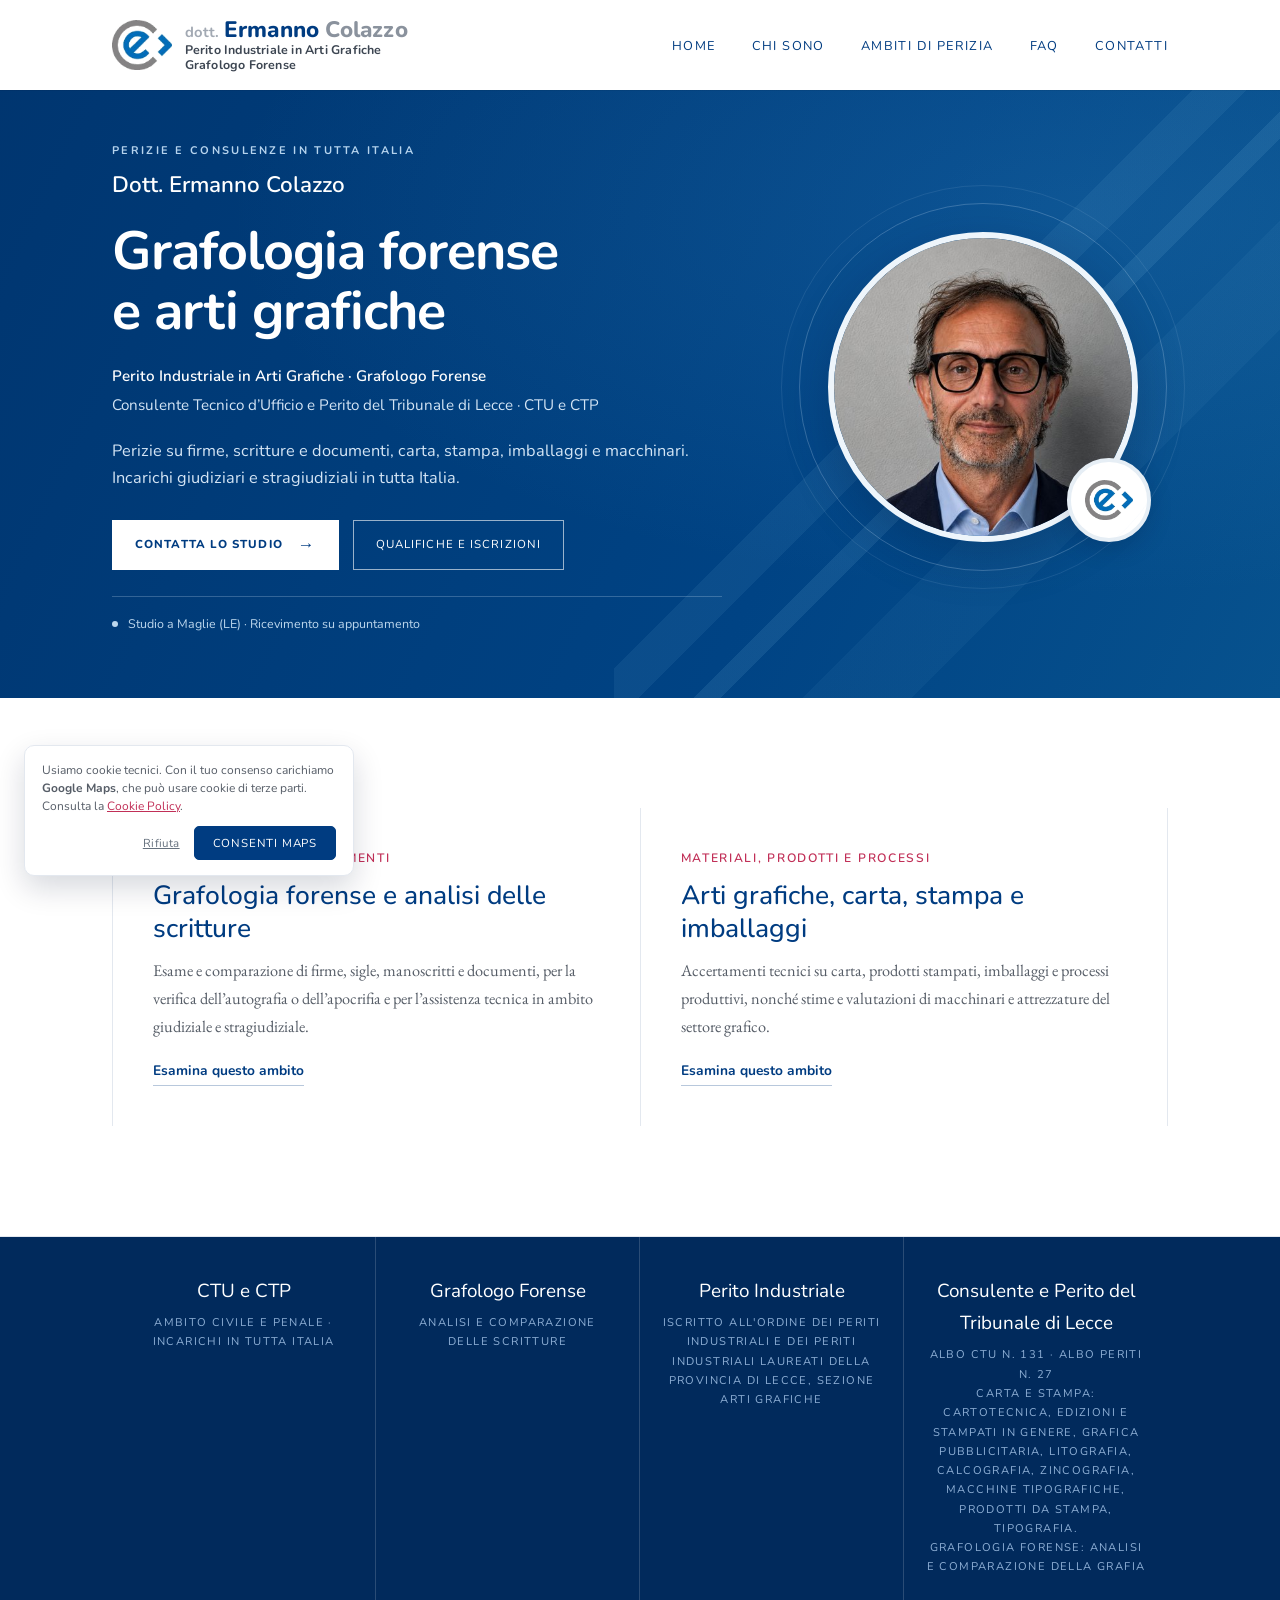
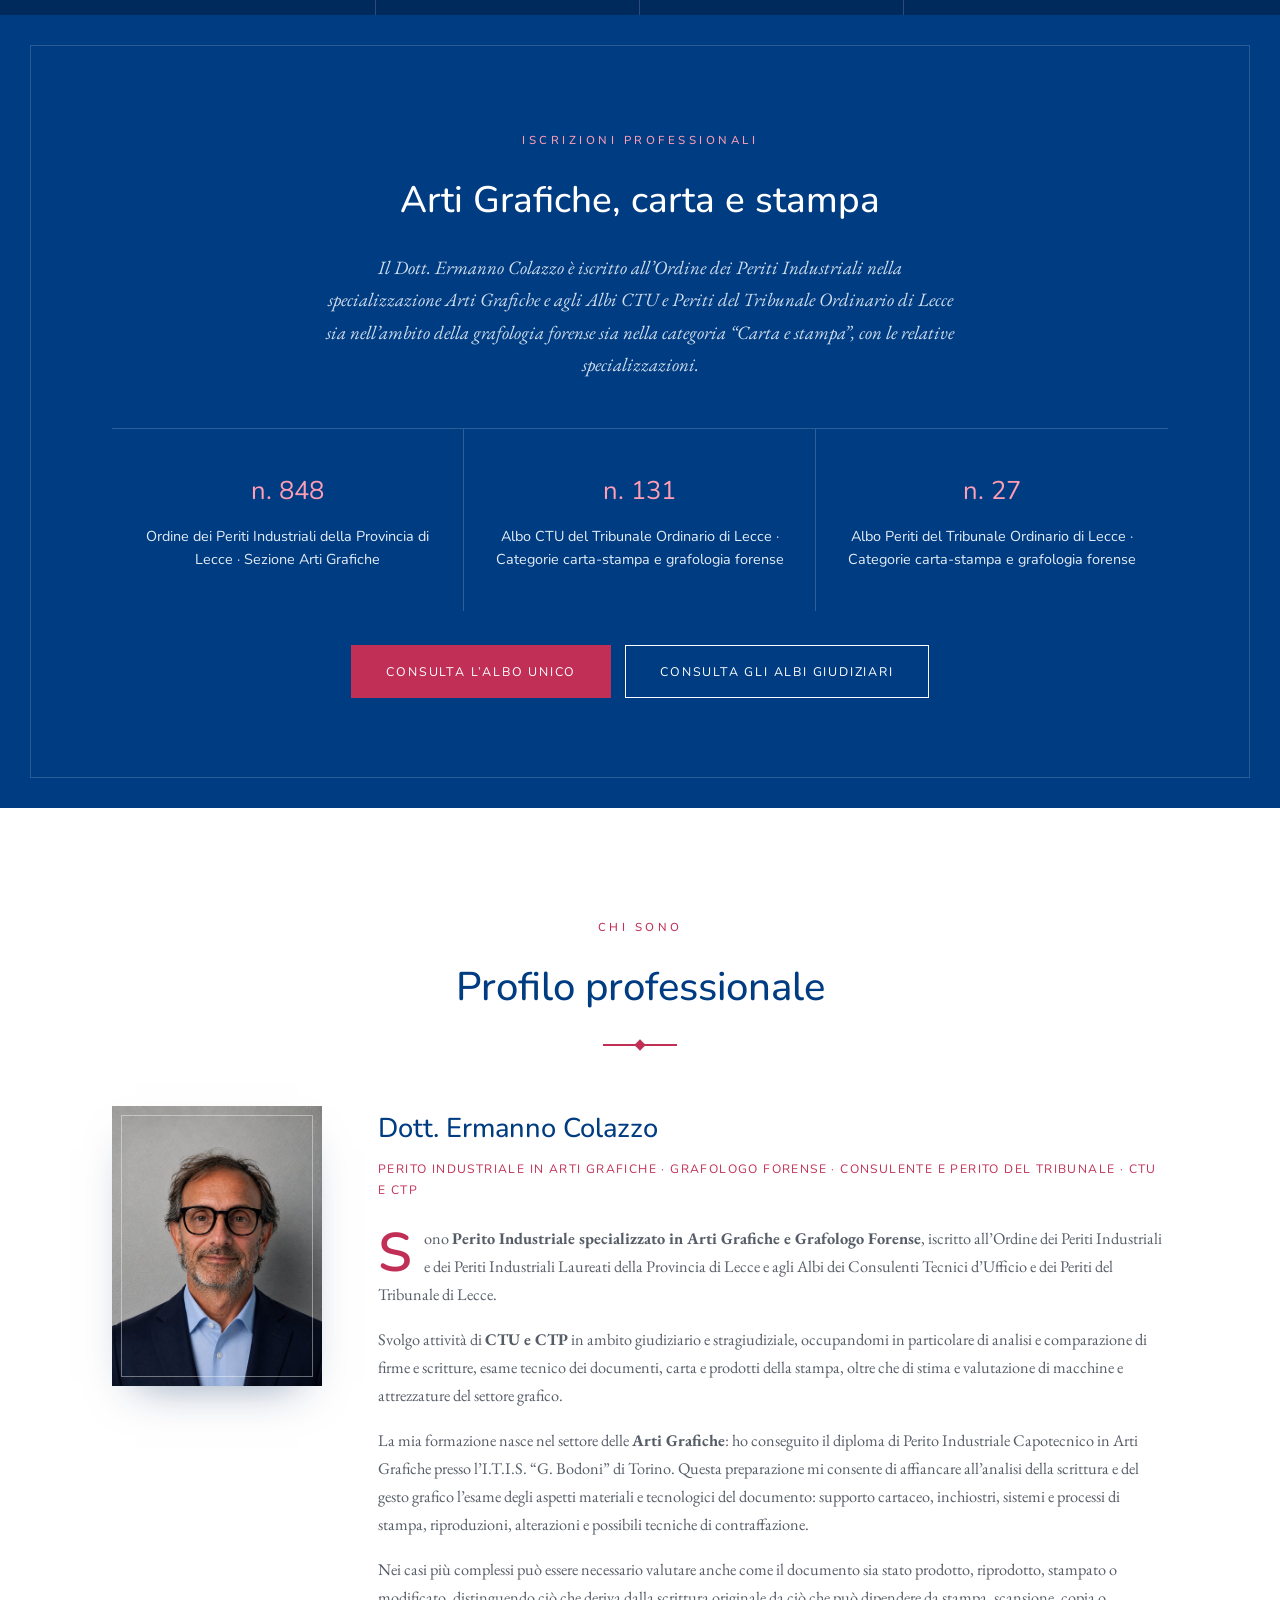
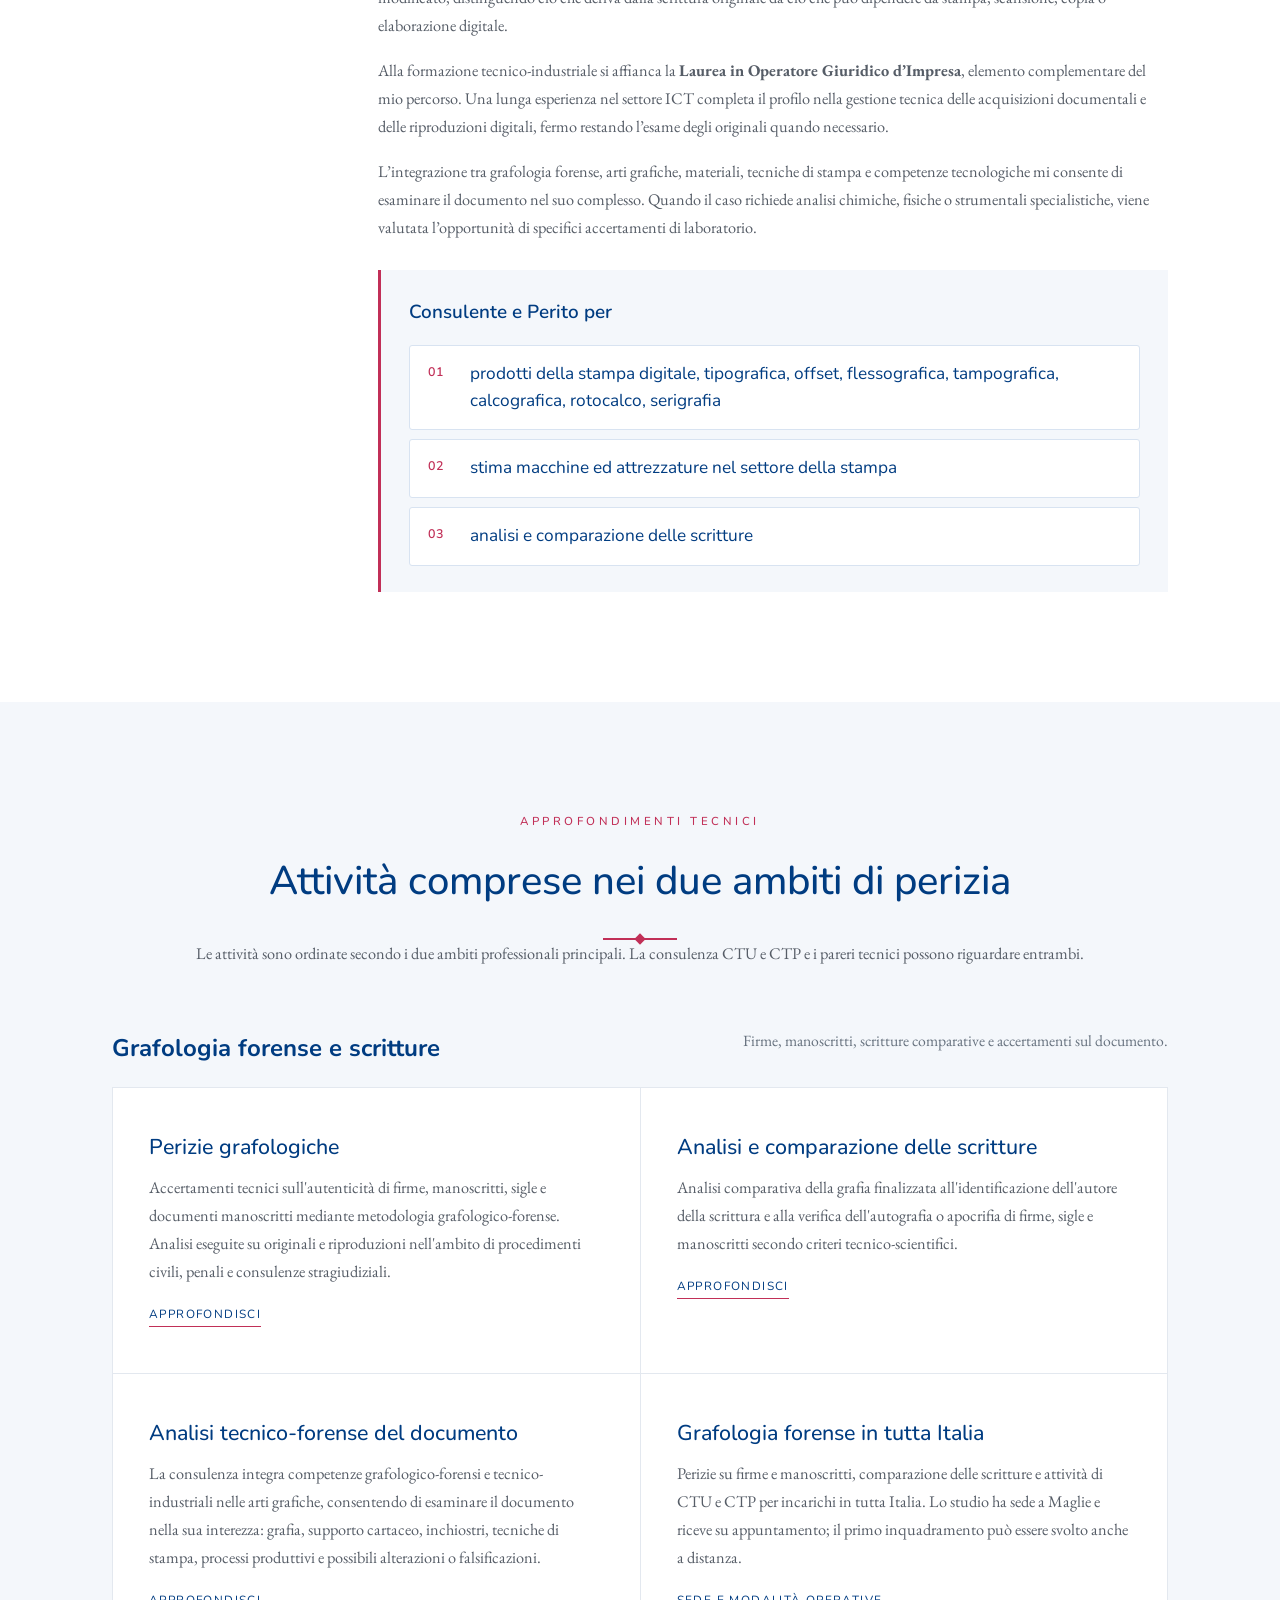
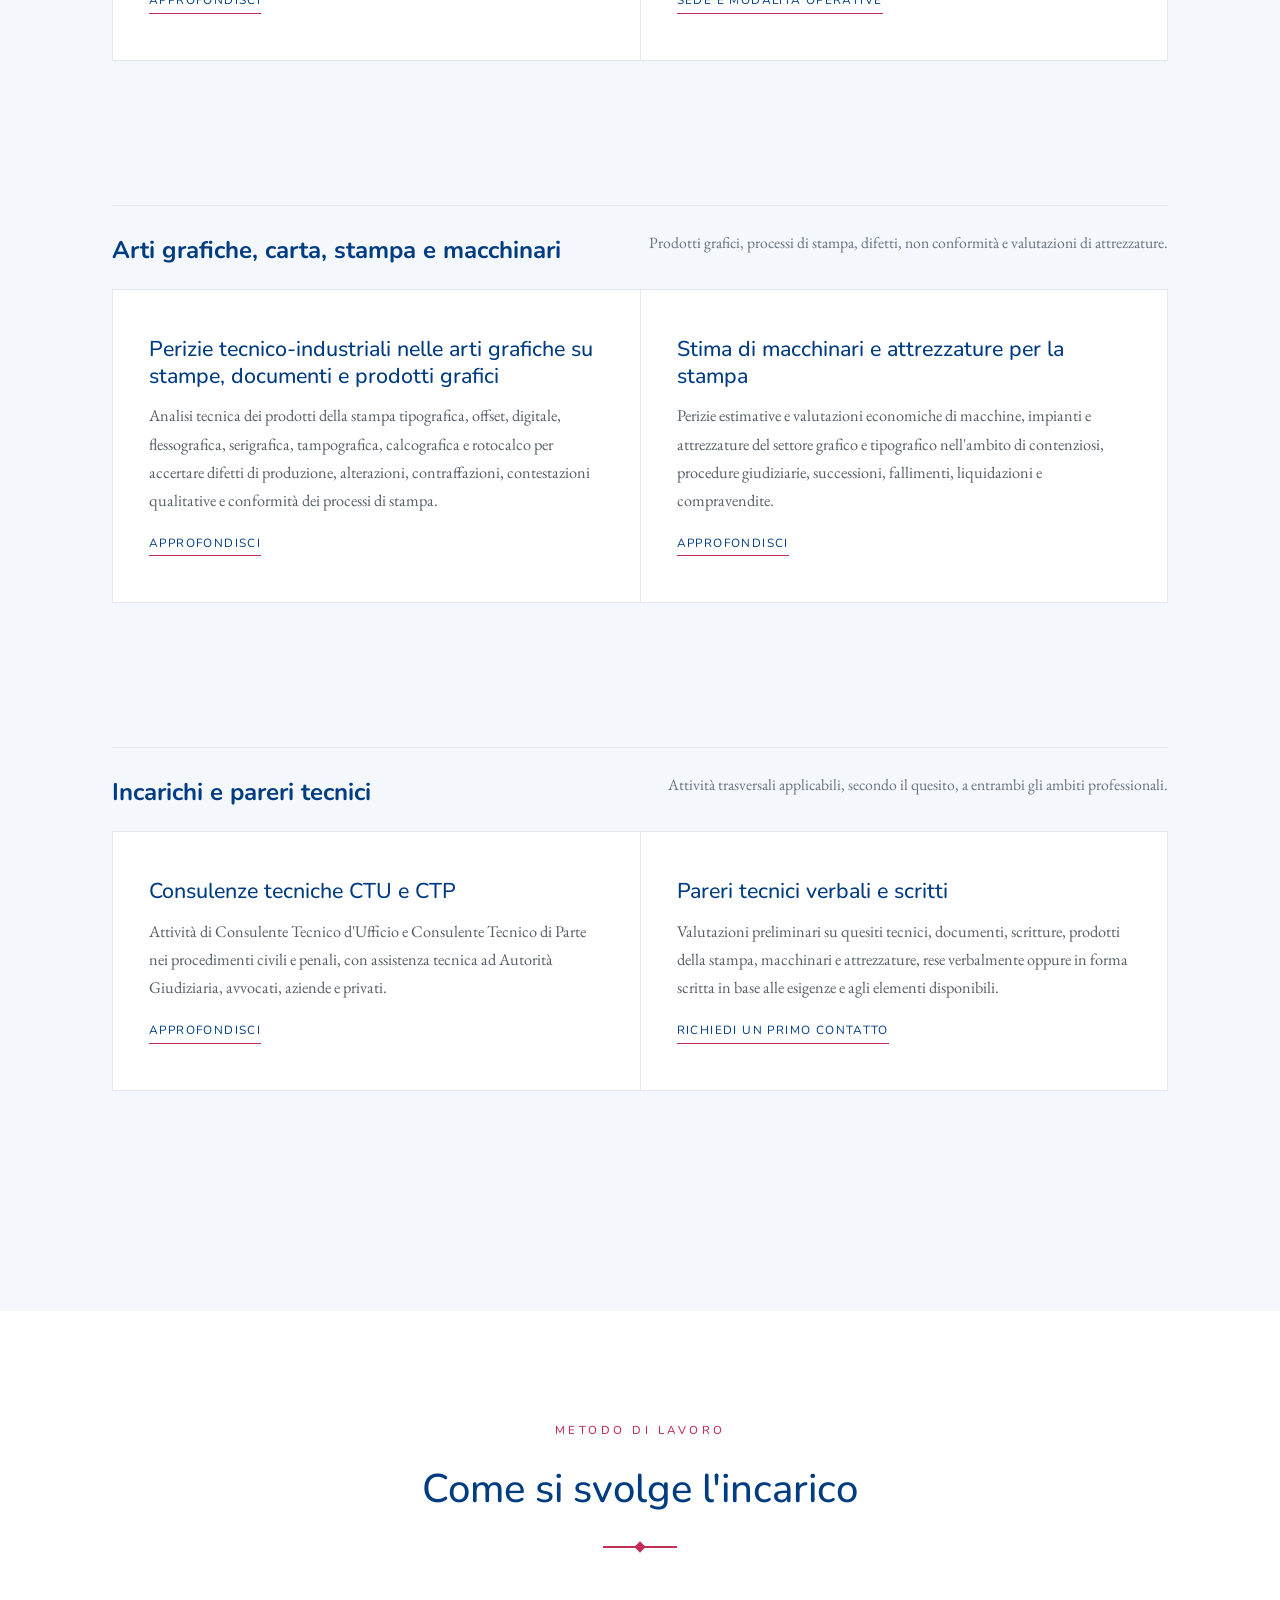
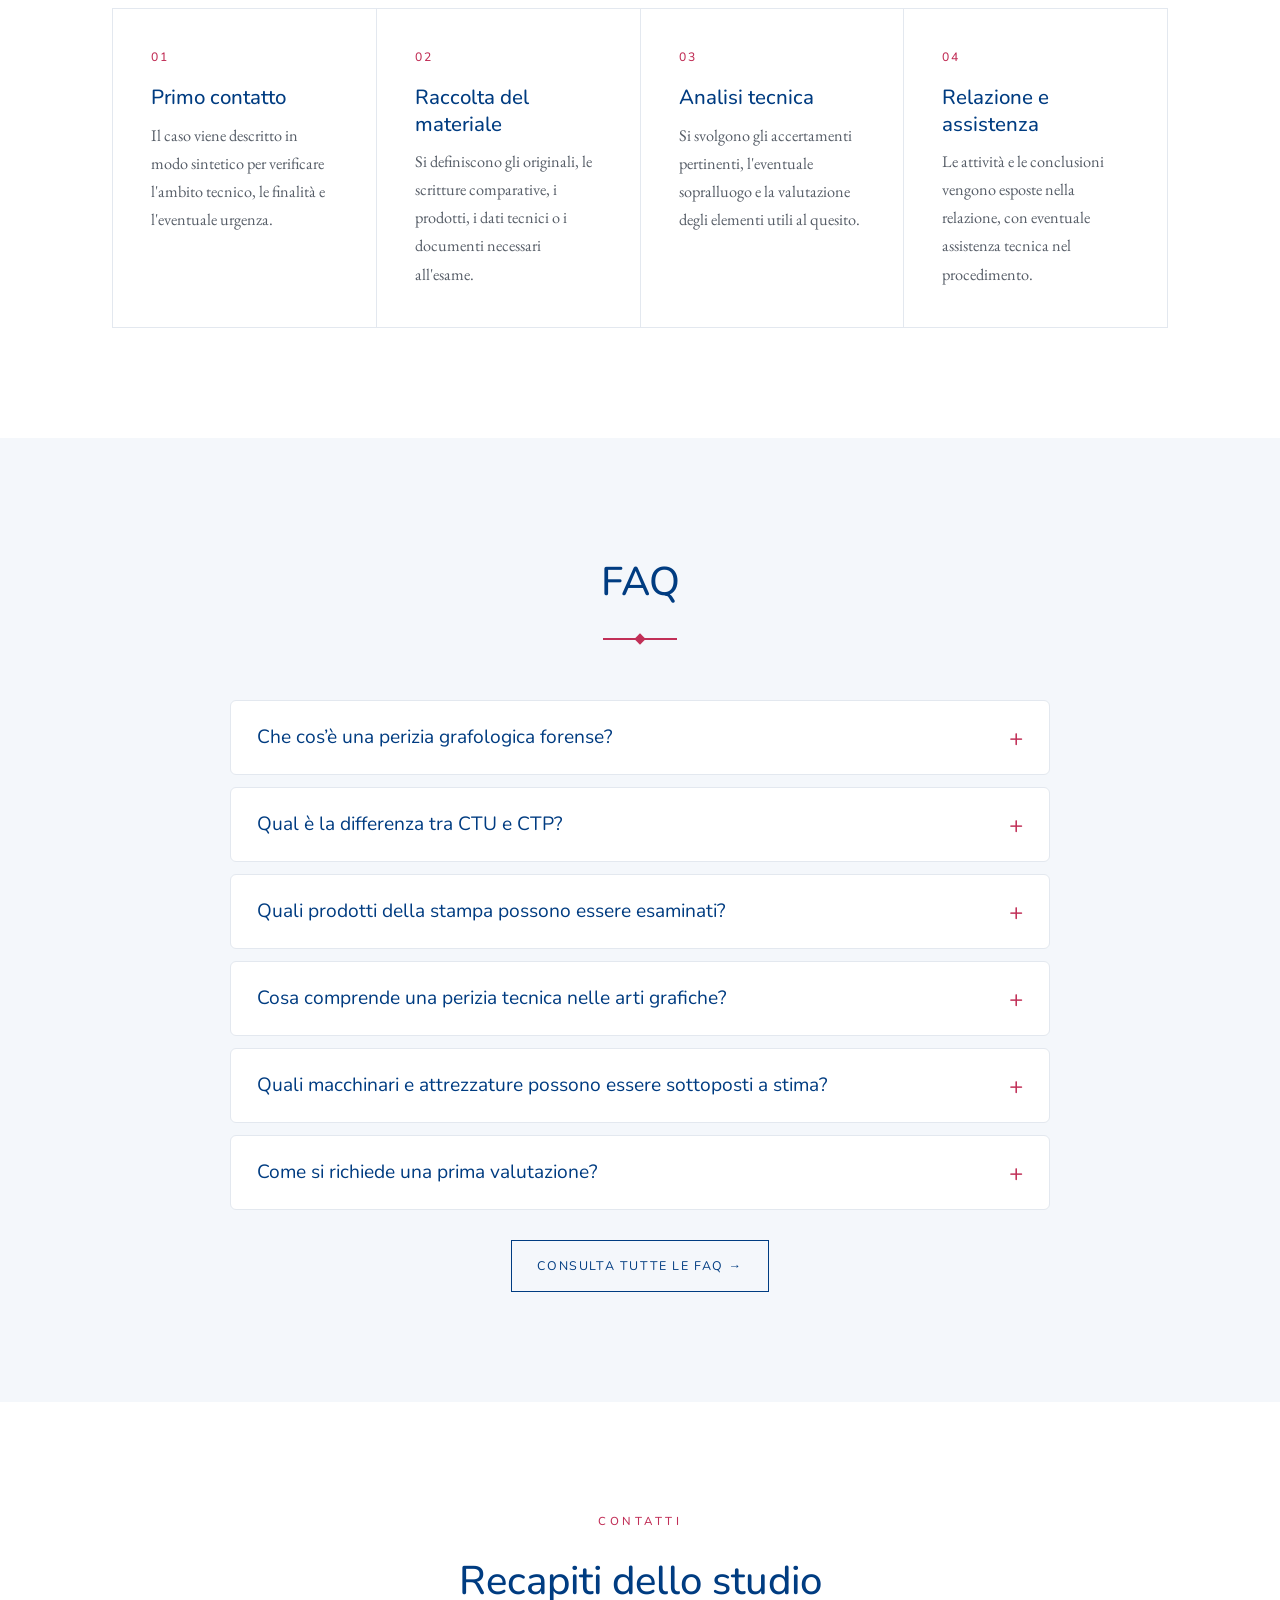
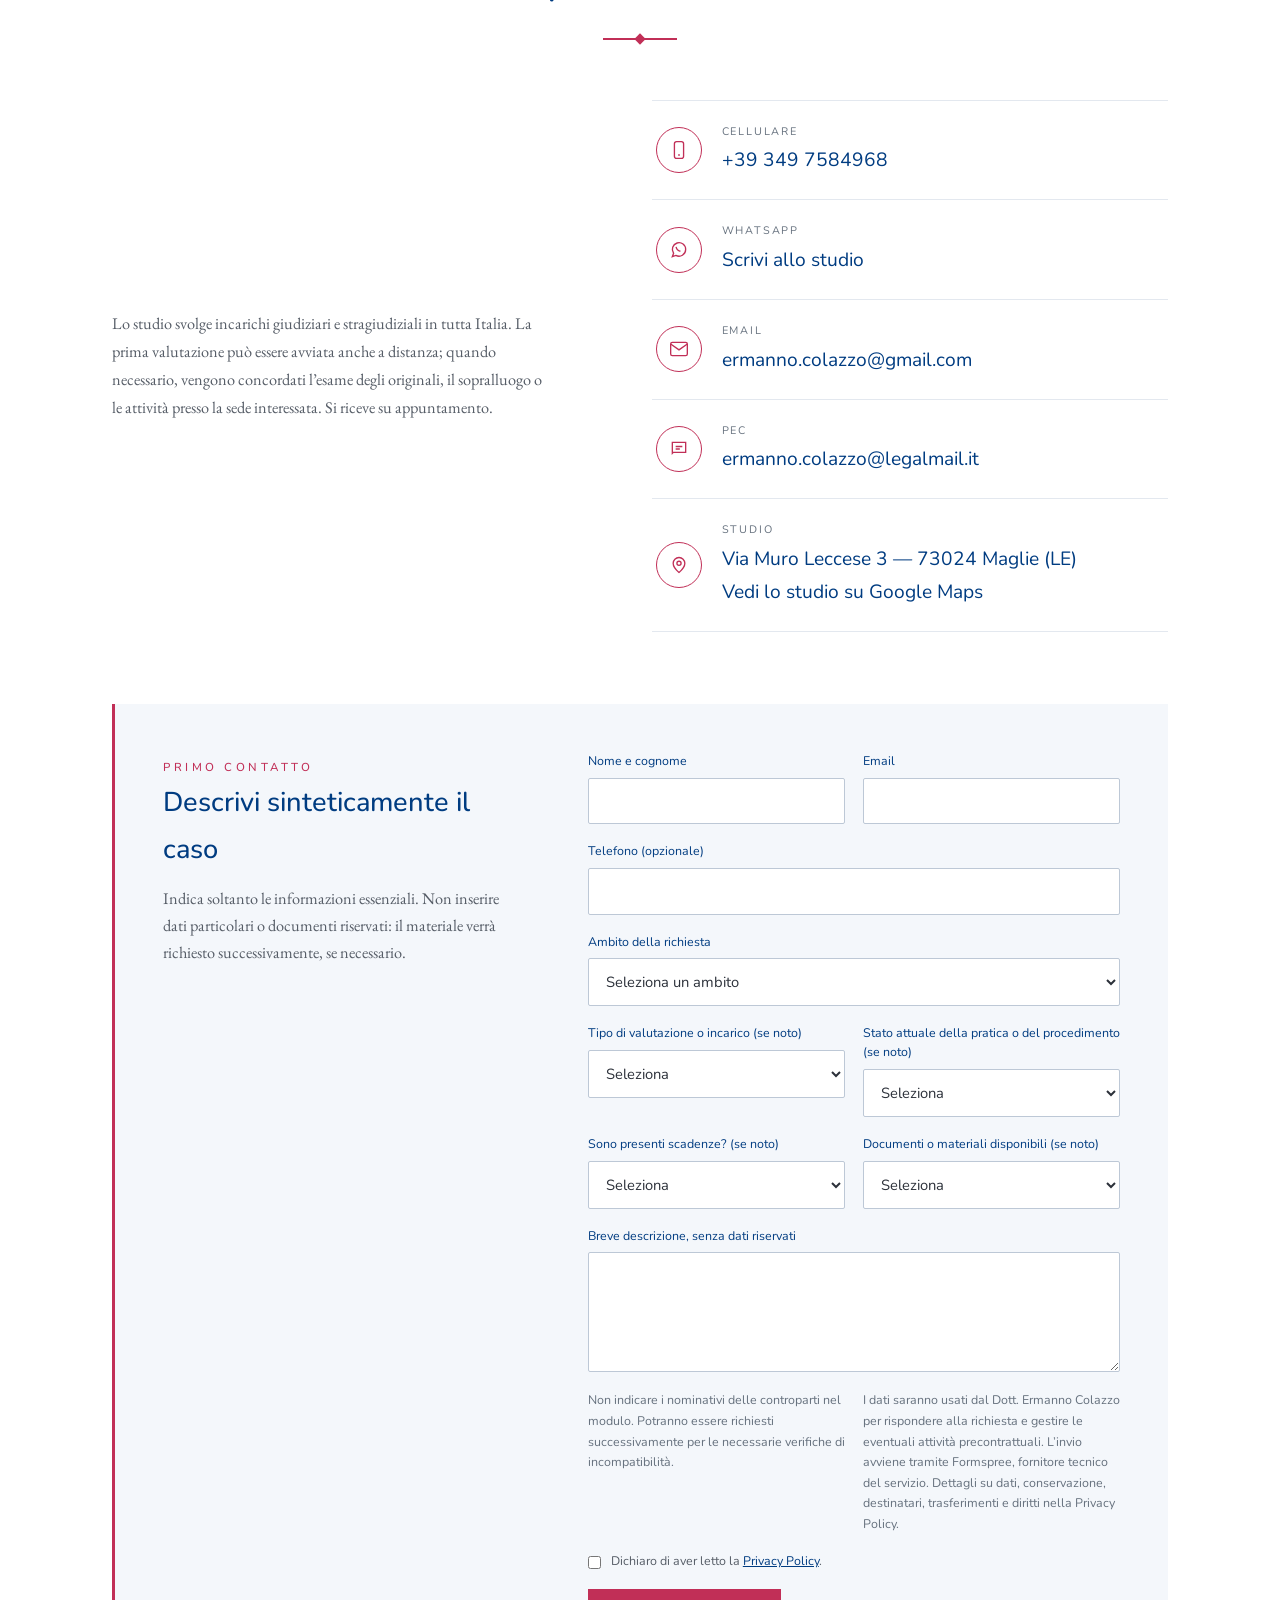
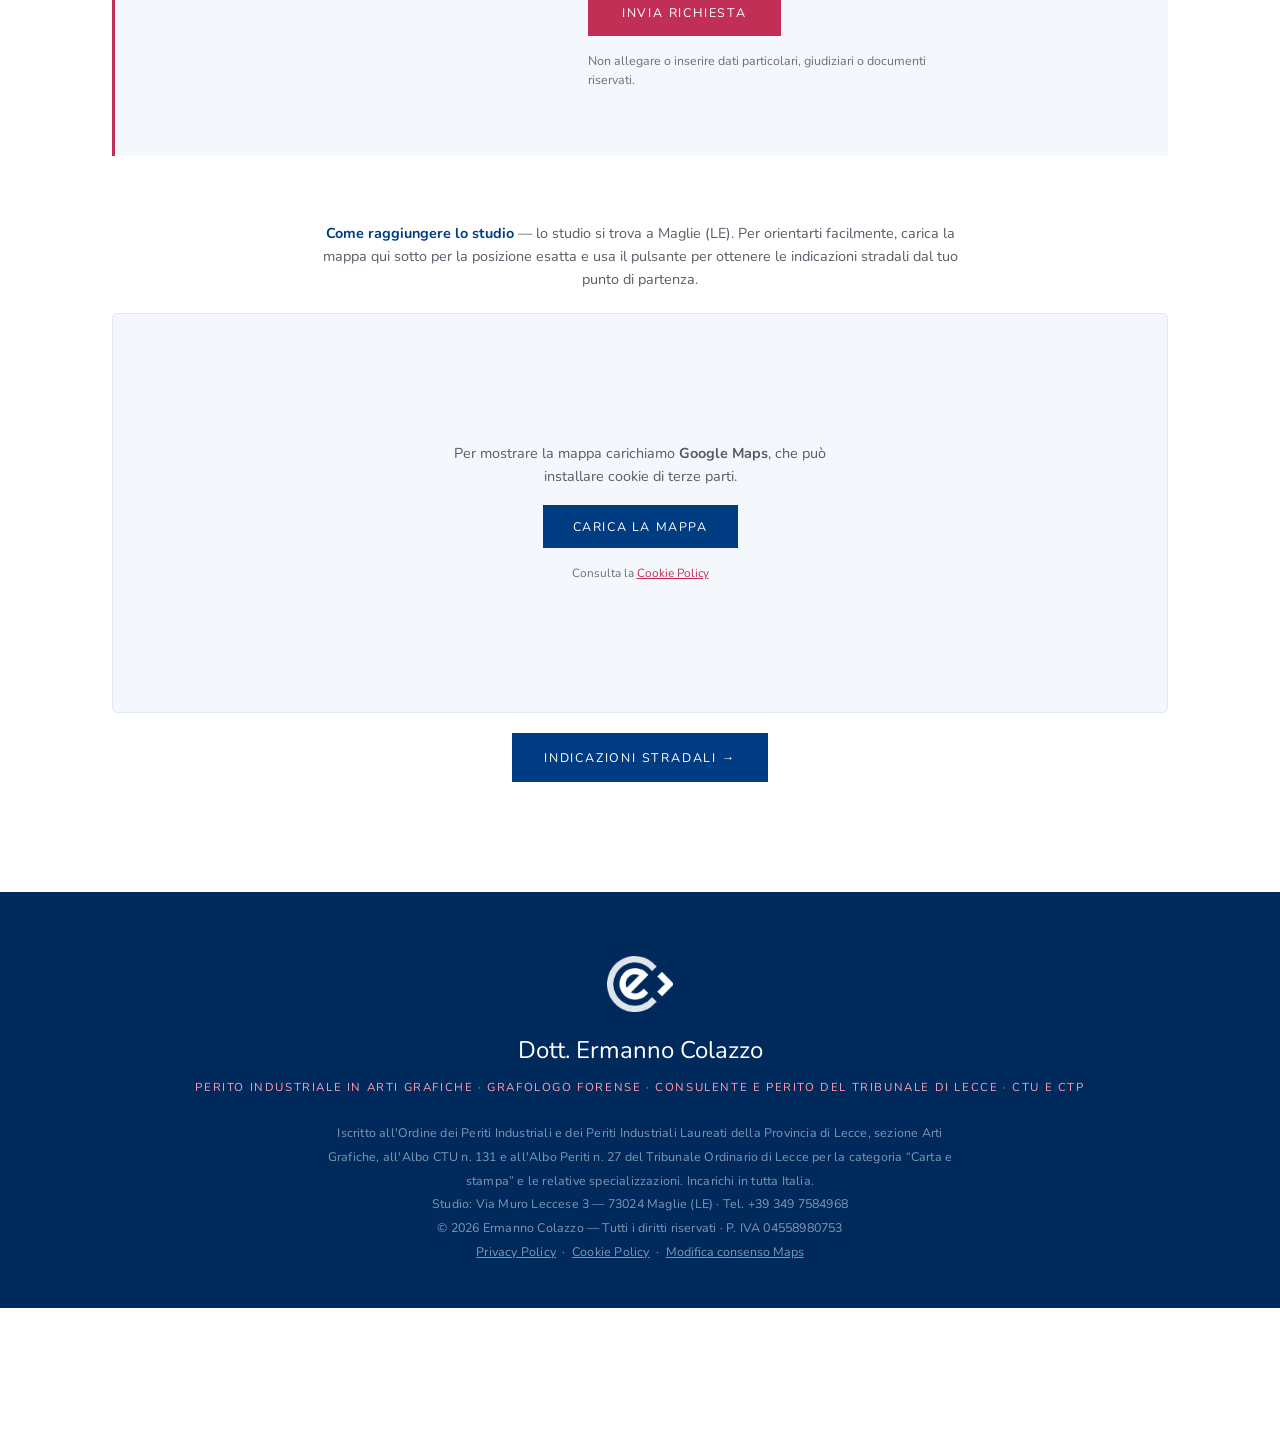
==== commit 82d0e681: "Ridisegna la testata della home con identità coordinata a LinkedIn" ====
--- a/index.html
+++ b/index.html
@@ -145,21 +145,67 @@
   .menu-btn{display:none;background:none;border:0;color:var(--blue);font-size:1.7rem;cursor:pointer;line-height:1;padding:4px 8px}
 
   /* ---------- Hero ---------- */
-  .hero{position:relative;min-height:100svh;display:flex;align-items:center;text-align:center;color:#fff;overflow:hidden;
-    background:#003c81;
-    padding:clamp(120px,20vw,150px) 0 clamp(70px,12vw,95px);}
-  .hero .frame{position:absolute;inset:clamp(14px,3vw,26px);border:1px solid rgba(255,255,255,.2);pointer-events:none;z-index:2}
-  .hero .frame::before{content:"";position:absolute;inset:7px;border:1px solid rgba(193,47,87,.4)}
-  .hero .watermark{position:absolute;top:50%;left:50%;transform:translate(-50%,-50%);font-family:'Nunito',Arial,sans-serif;font-size:44vw;color:rgba(255,255,255,.04);z-index:1;line-height:1;pointer-events:none;user-select:none}
-  .hero .inner{position:relative;z-index:3;max-width:860px;margin:0 auto}
-  .hero .eyebrow{font-family:'Nunito',sans-serif;letter-spacing:4.5px;text-transform:uppercase;font-size:clamp(.62rem,1.6vw,.74rem);color:#ff9db4;margin-bottom:clamp(20px,4vw,30px)}
-  .hero h1{font-size:clamp(2.2rem,6.2vw,4rem);font-weight:500;letter-spacing:.5px;line-height:1.06;color:#fff}
-  .hero .creds{margin-top:20px;font-family:'Nunito',Arial,sans-serif;font-size:clamp(1.02rem,2.6vw,1.28rem);font-weight:400;color:#dbe7f5;line-height:1.55;letter-spacing:.3px}
-  .hero .sep{color:var(--accent);margin:0 8px;font-weight:600}
+  .hero{position:relative;isolation:isolate;color:#fff;overflow:hidden;text-align:left;background:linear-gradient(115deg,#00356f 0%,#004384 64%,#07528e 100%);padding:clamp(126px,11vw,158px) 0 64px}
+  .hero::before{content:"";position:absolute;z-index:-1;inset:0;background:radial-gradient(ellipse at 85% 30%,rgba(68,153,212,.19),transparent 56%);pointer-events:none}
+  .hero::after{content:"";position:absolute;z-index:-1;inset:0 0 0 48%;background:linear-gradient(135deg,transparent 49%,rgba(123,188,224,.09) 49%,rgba(123,188,224,.09) 53%,transparent 53%,transparent 57%,rgba(123,188,224,.13) 57%,rgba(123,188,224,.13) 59%,transparent 59%,transparent 65%,rgba(123,188,224,.06) 65%,rgba(123,188,224,.06) 73%,transparent 73%);pointer-events:none}
+  .hero-layout{display:grid;grid-template-columns:minmax(0,1.65fr) minmax(0,1fr);align-items:center;gap:clamp(48px,6vw,80px)}
+  .hero-copy{min-width:0}
+  .hero .eyebrow{font-family:'Nunito',sans-serif;font-size:.69rem;font-weight:700;letter-spacing:2.3px;text-transform:uppercase;color:#b6d4ee;margin-bottom:10px}
+  .hero-name{font-family:'Nunito',sans-serif;font-size:clamp(1.15rem,2.1vw,1.4rem);font-weight:600;line-height:1.3;color:#fff}
+  .hero h1{font-size:clamp(2.3rem,4.2vw,3.55rem);font-weight:700;letter-spacing:-1px;line-height:1.12;color:#fff;margin:23px 0 22px}
+  .hero h1 span{display:block}
+  .hero-roles{font-family:'Nunito',sans-serif;font-size:.95rem;line-height:1.65;color:#d4e5f5}
+  .hero-roles strong{display:block;font-weight:600;color:#fff;margin-bottom:4px}
+  .hero .lead{font-family:'Nunito',sans-serif;font-size:1.02rem;line-height:1.65;max-width:590px;margin-top:20px;color:#d4e5f5}
+  .hero .cta{margin-top:28px;display:flex;gap:14px;justify-content:flex-start;flex-wrap:wrap}
+  .hero .btn{display:inline-flex;align-items:center;justify-content:center;gap:15px;min-height:49px;font-size:.72rem;letter-spacing:1.1px;padding:14px 22px;border-color:rgba(255,255,255,.6)}
+  .hero .btn.solid{background:#fff;border-color:#fff;color:#003c81;font-weight:800}
+  .hero .btn.solid:hover{background:#e3effa;border-color:#e3effa;color:#00356f}
+  .hero .btn.solid span{font-size:1.05rem;line-height:1}
+  .hero-location{display:flex;align-items:center;gap:10px;font-family:'Nunito',sans-serif;font-size:.78rem;line-height:1.5;color:#bcd7ed;margin-top:26px;padding-top:18px;border-top:1px solid rgba(201,224,242,.25)}
+  .hero-location::before{content:"";flex:0 0 6px;height:6px;border-radius:50%;background:#bcd7ed}
+  .hero-visual{position:relative;justify-self:center;width:min(100%,310px);aspect-ratio:1}
+  .hero-visual::before{content:"";position:absolute;inset:-29px;border:1px solid rgba(204,227,244,.24);border-radius:50%;pointer-events:none}
+  .hero-visual::after{content:"";position:absolute;inset:-47px;border:1px solid rgba(204,227,244,.1);border-radius:50%;pointer-events:none}
+  .hero-portrait{width:100%;height:100%;object-fit:cover;object-position:50% 29%;border-radius:50%;border:6px solid #eef5fb;box-shadow:0 18px 48px rgba(0,22,55,.24)}
+  .hero-badge{position:absolute;bottom:0;right:-13px;display:flex;align-items:center;justify-content:center;width:84px;aspect-ratio:1;border-radius:50%;padding:14px;background:#fff;border:4px solid #e6eef5;box-shadow:0 8px 22px rgba(0,22,55,.18)}
+  .hero-badge img{width:100%;height:100%;object-fit:contain}
+  @media(max-width:960px) and (min-width:761px){
+    .hero-layout{gap:44px;grid-template-columns:minmax(0,1.7fr) minmax(0,1fr)}
+    .hero-visual{width:240px;max-width:100%}
+    .hero-visual::after{inset:-34px}
+    .hero-visual::before{inset:-19px}
+    .hero-badge{width:69px;padding:11px;right:-8px}
+  }
+  @media(max-width:760px){
+    .hero{padding:104px 0 40px}
+    .hero::after{inset:0 0 0 25%;opacity:.8}
+    .hero-layout{grid-template-columns:minmax(0,1fr) 106px;gap:0 20px;align-items:center}
+    .hero-copy{display:contents}
+    .hero-identity{grid-column:1;grid-row:1}
+    .hero .eyebrow{font-size:.62rem;letter-spacing:1.5px;line-height:1.6;margin-bottom:8px}
+    .hero-name{font-size:1.24rem;line-height:1.3}
+    .hero h1{grid-column:1/-1;font-size:clamp(2rem,6.5vw,2.7rem);letter-spacing:-.6px;margin:25px 0 17px}
+    .hero-roles,.hero .lead,.hero .cta,.hero-location{grid-column:1/-1}
+    .hero-roles{font-size:.87rem;line-height:1.55}
+    .hero .lead{font-size:.95rem;line-height:1.6;margin-top:16px}
+    .hero .cta{margin-top:24px;gap:12px}
+    .hero-location{margin-top:24px;font-size:.74rem;padding-top:16px}
+    .hero-visual{grid-column:2;grid-row:1;width:106px}
+    .hero-visual::before{inset:-8px}
+    .hero-visual::after{display:none}
+    .hero-portrait{border-width:3px;box-shadow:none}
+    .hero-badge{width:36px;padding:5px;border-width:2px;bottom:-3px;right:-3px;box-shadow:none}
+  }
+  @media(max-width:430px){
+    .hero-layout{grid-template-columns:minmax(0,1fr) 90px;gap:0 16px}
+    .hero-visual{width:90px}
+    .hero-name{font-size:1.15rem}
+    .hero .cta{flex-direction:column;align-items:stretch;gap:10px}
+    .hero .btn{width:100%;padding:13px 16px}
+  }
   .divider{width:74px;height:2px;background:var(--accent);margin:clamp(26px,5vw,34px) auto;position:relative}
   .divider::before{content:"";position:absolute;top:-3px;left:50%;transform:translateX(-50%) rotate(45deg);width:8px;height:8px;background:var(--accent)}
-  .hero .lead{max-width:660px;margin:0 auto;font-size:var(--fs-lead);color:#e6eef8;font-style:italic}
-  .hero .cta{margin-top:clamp(32px,6vw,44px);display:flex;gap:16px;justify-content:center;flex-wrap:wrap}
   .btn{font-family:'Nunito',sans-serif;font-size:.78rem;letter-spacing:1.8px;text-transform:uppercase;padding:15px clamp(24px,4vw,34px);border:1.5px solid #fff;color:#fff;background:transparent;cursor:pointer;transition:all .3s}
   .btn:hover{background:#fff;color:var(--blue)}
   .btn.solid{background:var(--accent);border-color:var(--accent);color:#fff}
@@ -322,6 +368,14 @@
 
   /* ---------- Responsive ---------- */
   @media(max-width:960px){
+    header{height:66px}
+    .menu-btn{display:block;margin-left:auto}
+    nav.menu ul{display:none;position:absolute;top:66px;left:0;right:0;flex-direction:column;gap:0;background:#fff;border-top:1px solid var(--line);box-shadow:0 14px 26px rgba(0,20,50,.12)}
+    nav.menu ul.open{display:flex}
+    nav.menu li{border-bottom:1px solid var(--line)}
+    nav.menu a{display:block;padding:17px clamp(20px,5vw,32px)}
+    .brand{gap:9px}
+    .wordmark .l2{display:block;font-size:.64rem;letter-spacing:0;line-height:1.2}
     .about{grid-template-columns:190px 1fr;gap:36px}
     .portrait{width:190px}
     .dgrid{grid-template-columns:1fr}
@@ -338,14 +392,6 @@
     .pillars .p:nth-child(2){border-right:0}
     .pillars .p:nth-child(1),.pillars .p:nth-child(2){border-bottom:1px solid var(--line-blue)}
     .contact{grid-template-columns:1fr;gap:36px}
-    .menu-btn{display:block}
-    nav.menu ul{display:none;position:absolute;top:66px;left:0;right:0;flex-direction:column;gap:0;background:#fff;border-top:1px solid var(--line);box-shadow:0 14px 26px rgba(0,20,50,.12)}
-    nav.menu ul.open{display:flex}
-    nav.menu li{border-bottom:1px solid var(--line)}
-    nav.menu a{display:block;padding:17px clamp(20px,5vw,32px)}
-    .menu-btn{margin-left:auto}
-    .brand{gap:9px}
-    .wordmark .l2{display:block;font-size:.64rem;letter-spacing:0;line-height:1.2}
     .contact-form{grid-template-columns:1fr}
   }
   /* Cookie bar — compatta, angolo in basso a sinistra */
@@ -361,16 +407,6 @@
   @media(max-width:900px){
     .cookiebar{left:0;right:0;bottom:0;top:auto;max-width:none;border-radius:12px 12px 0 0;border-left:0;border-right:0;border-bottom:0}
   }
-  /* Su schermi bassi l'hero non entra nel viewport e i pulsanti finiscono
-     sotto la piega. La versione compatta del paragrafo conserva tutti i
-     termini chiave (grafologia forense, arti grafiche, firme, scritture,
-     documenti, carta, stampa, imballaggi, macchinari) e libera lo spazio
-     necessario. Da 820px di altezza in su resta il testo esteso. */
-  .lead-compact{display:none}
-  @media(max-width:900px),(max-height:820px){
-    .lead-full{display:none}
-    .lead-compact{display:inline}
-  }
   @media(max-width:430px){
     .cookiebar{padding:7px 10px}
     .cookiebar p{font-size:.63rem;line-height:1.28}
@@ -379,12 +415,10 @@
   }
   body.cookiebar-open{padding-bottom:var(--cookiebar-h,0px)}
   .cb-short{display:none}
-  /* Finche' il banner e' visibile su schermi piccoli, l'hero riduce i propri
-     margini verticali: cosi' i pulsanti restano sopra la barra sul maggior
-     numero possibile di formati. A banner chiuso l'aspetto non cambia. */
-  @media(max-width:900px),(max-height:900px){
-    body.cookiebar-open .hero{padding-top:clamp(84px,13vw,110px);padding-bottom:clamp(12px,4vw,36px)}
-    body.cookiebar-open .hero .cta{margin-top:clamp(8px,2.4vw,18px);gap:10px}
+  /* Lo spazio aggiuntivo consente di scorrere oltre il banner Maps senza
+     coprire gli ultimi elementi della testata. */
+  @media(max-width:900px){
+    body.cookiebar-open .hero{padding-bottom:calc(40px + var(--cookiebar-h,0px))}
   }
   @media(max-width:900px),(max-height:820px){
     .cb-long{display:none}
@@ -428,7 +462,6 @@
     .wordmark .l2{font-size:.62rem;white-space:normal;max-width:240px}
     .about .head-block{text-align:center;width:100%}
     .services{grid-template-columns:1fr}
-    .hero .creds .sep{display:inline}
     .materie ul{gap:8px}
     .process{grid-template-columns:1fr}
     .process-step{min-height:0}
@@ -462,22 +495,28 @@
 </header>
 
 <!-- HERO -->
-<section class="hero" id="home">
-  <div class="frame"></div>
-  <div class="container">
-    <div class="inner">
-      <div class="eyebrow">Perizie e consulenze in tutta Italia</div>
-      <h1>Dott. Ermanno Colazzo</h1>
-      <div class="creds">
-        Perito Industriale in Arti Grafiche<span class="sep">·</span>Grafologo Forense<br>
-        Consulente Tecnico d’Ufficio e Perito del Tribunale di Lecce<span class="sep">·</span>CTU e CTP
+<section class="hero" id="home" aria-labelledby="hero-title">
+  <div class="container hero-layout">
+    <div class="hero-copy">
+      <div class="hero-identity">
+        <p class="eyebrow">Perizie e consulenze in tutta Italia</p>
+        <p class="hero-name">Dott. Ermanno Colazzo</p>
       </div>
-      <div class="divider"></div>
-      <p class="lead"><span class="lead-full">Consulenze tecniche giudiziarie e stragiudiziali nelle discipline della grafologia forense e delle arti grafiche: analisi e comparazione di firme e scritture, esame tecnico dei documenti, perizie su carta, prodotti della stampa, imballaggi, macchinari e attrezzature del settore grafico. Incarichi in tutta Italia.</span><span class="lead-compact">Grafologia forense e arti grafiche: perizie su firme, scritture e documenti, su carta, prodotti della stampa, imballaggi e macchinari. Incarichi giudiziari e stragiudiziali in tutta Italia.</span></p>
+      <h1 id="hero-title"><span>Grafologia forense</span><span>e arti grafiche</span></h1>
+      <div class="hero-roles">
+        <strong>Perito Industriale in Arti Grafiche · Grafologo Forense</strong>
+        <p>Consulente Tecnico d’Ufficio e Perito del Tribunale di Lecce · CTU e CTP</p>
+      </div>
+      <p class="lead">Perizie su firme, scritture e documenti, carta, stampa, imballaggi e macchinari. Incarichi giudiziari e stragiudiziali in tutta Italia.</p>
       <div class="cta">
-        <a href="#contatti" class="btn solid">Contatta lo studio</a>
+        <a href="#contatti" class="btn solid">Contatta lo studio <span aria-hidden="true">→</span></a>
         <a href="#iscrizioni" class="btn">Qualifiche e iscrizioni</a>
       </div>
+      <p class="hero-location">Studio a Maglie (LE) · Ricevimento su appuntamento</p>
+    </div>
+    <div class="hero-visual">
+      <img class="hero-portrait" src="/ermanno-colazzo-perito-grafologo.jpg?v=20260805-13" alt="Dott. Ermanno Colazzo" width="460" height="613" fetchpriority="high" decoding="async">
+      <span class="hero-badge" aria-hidden="true"><img src="/logo-emblem.png?v=20260805-13" alt="" width="167" height="140"></span>
     </div>
   </div>
 </section>
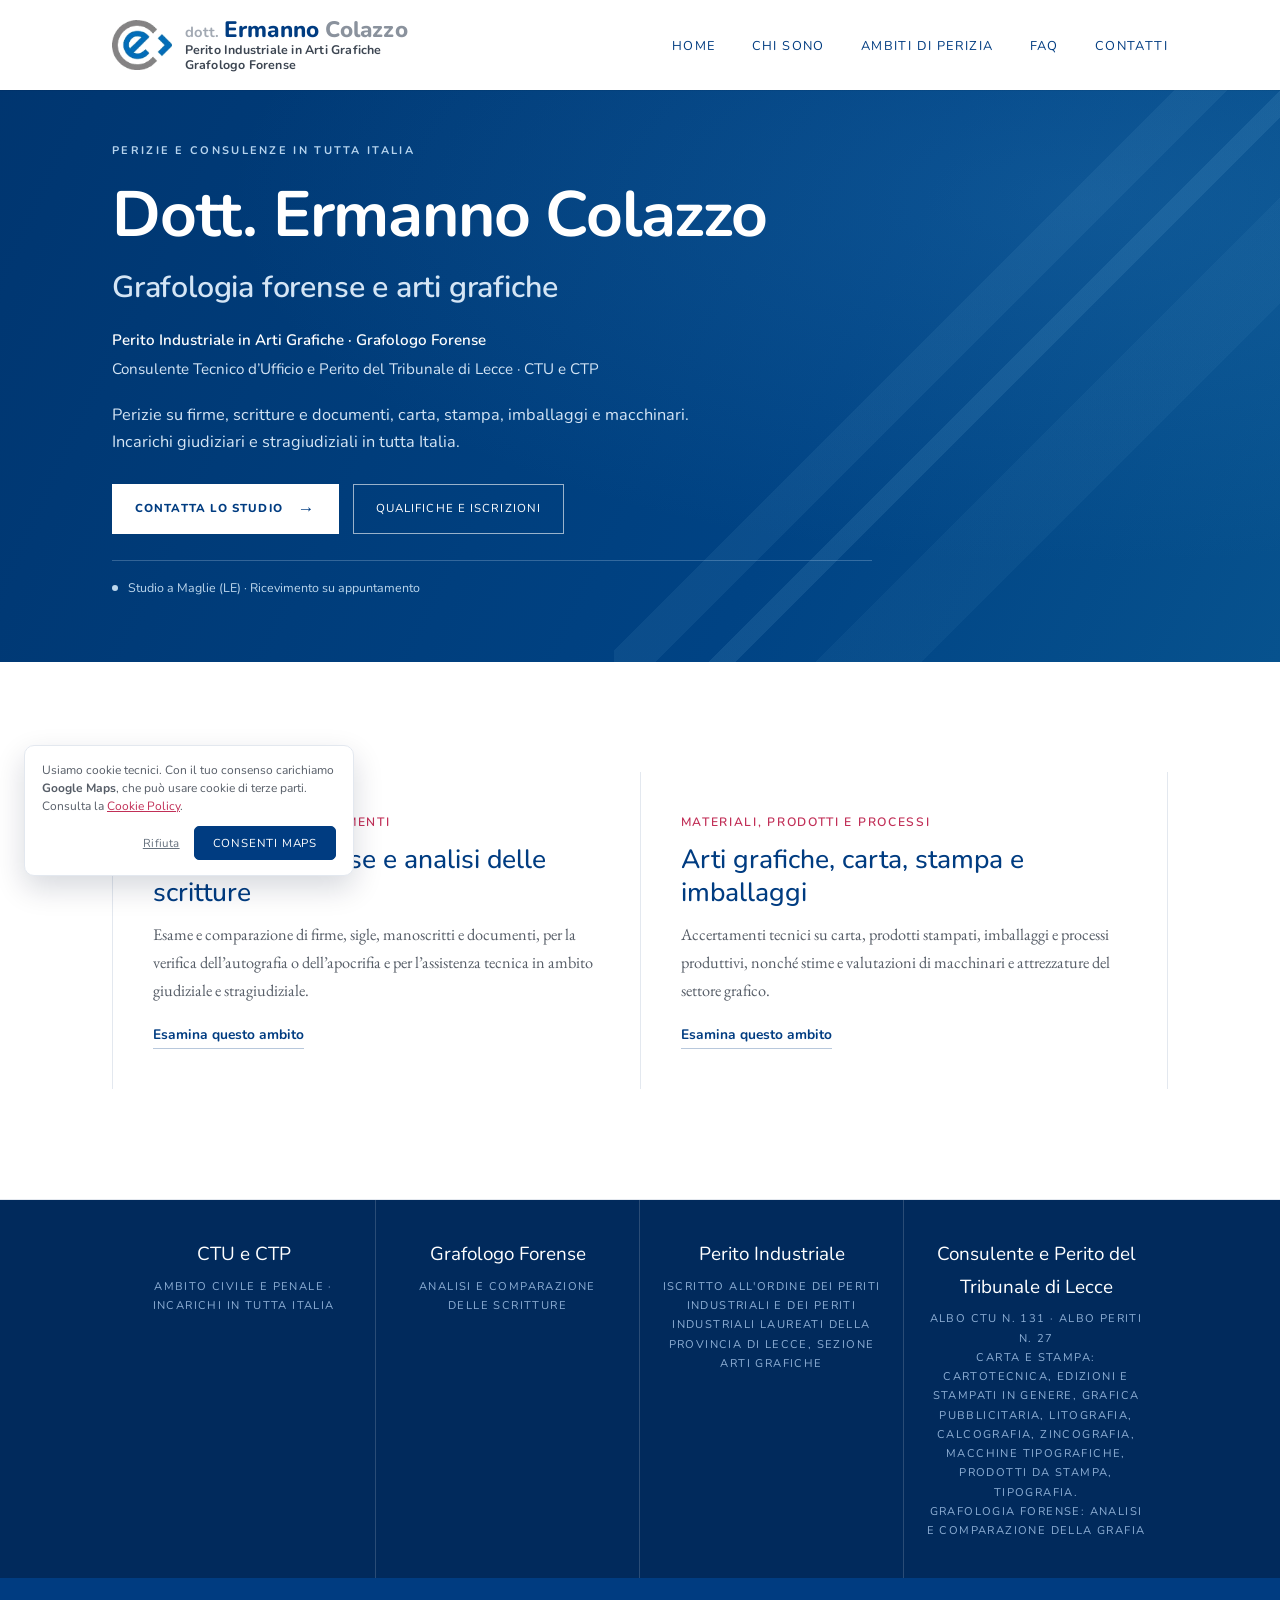
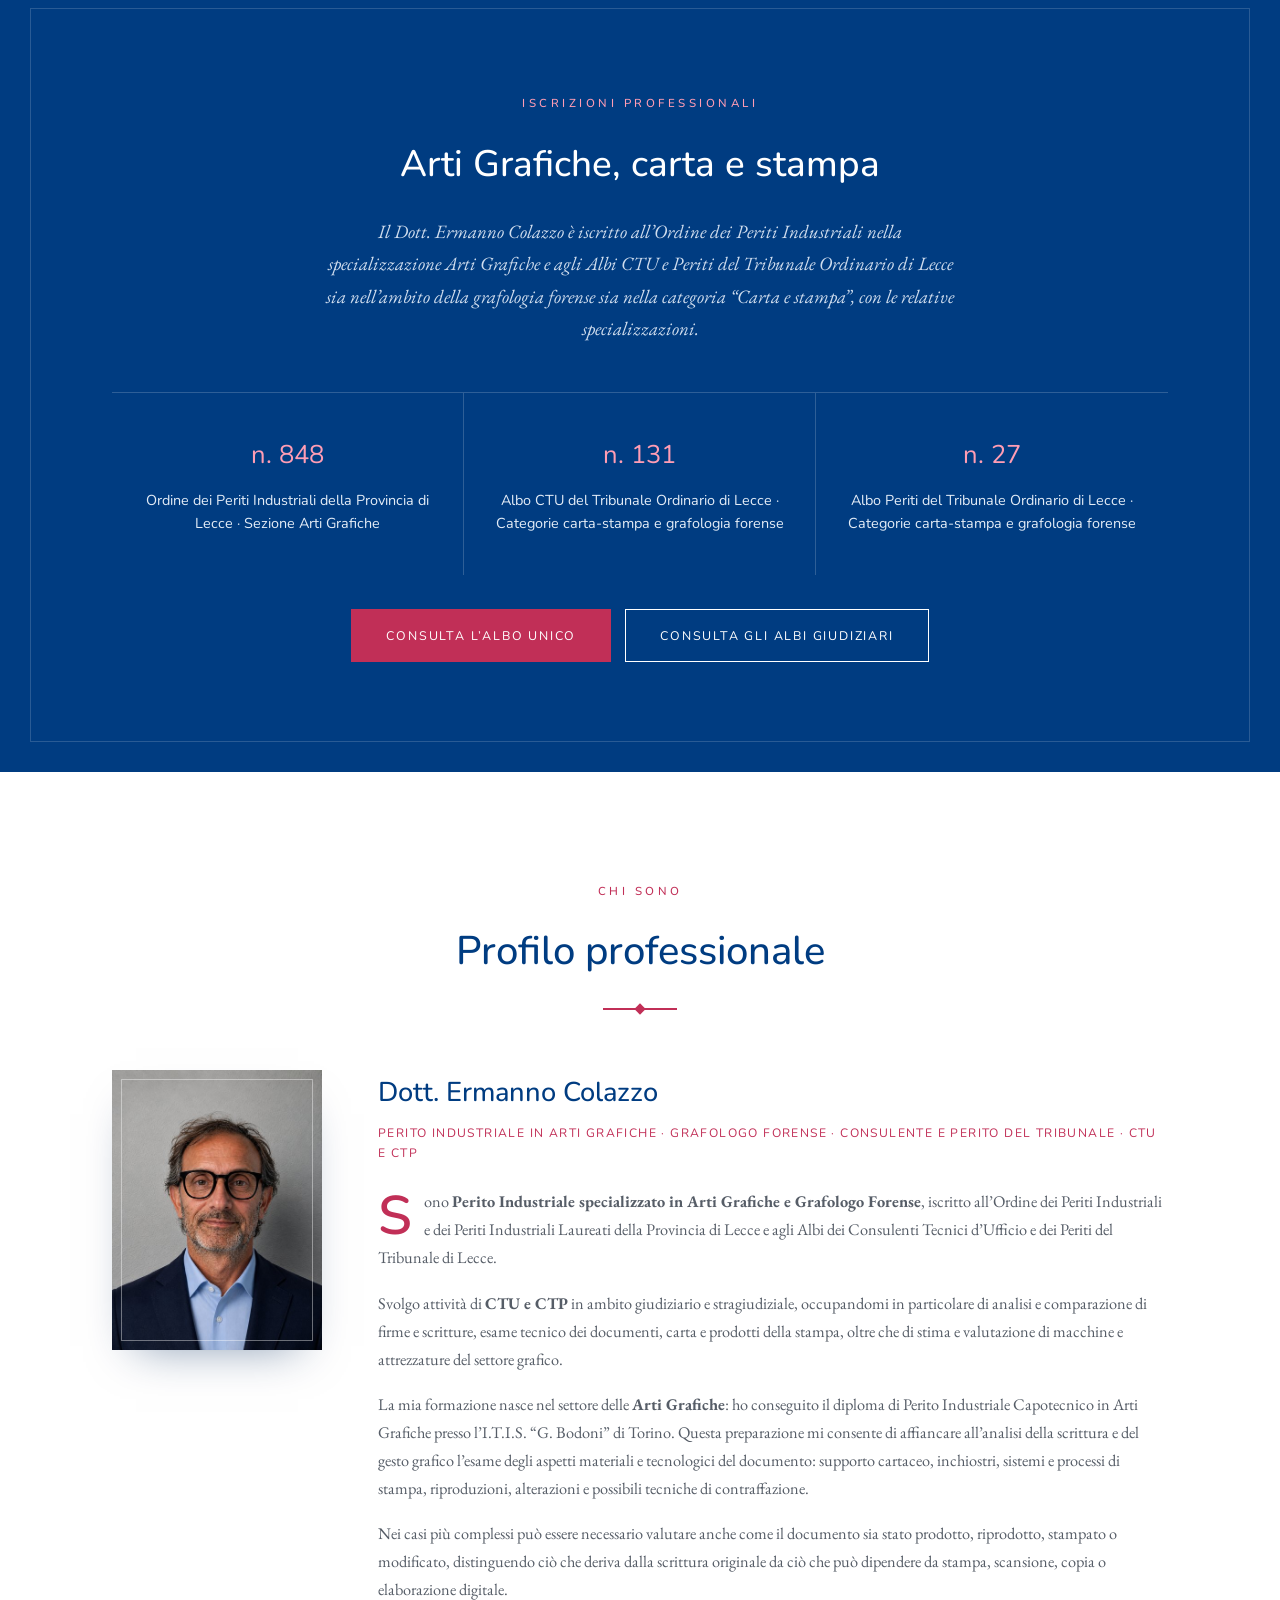
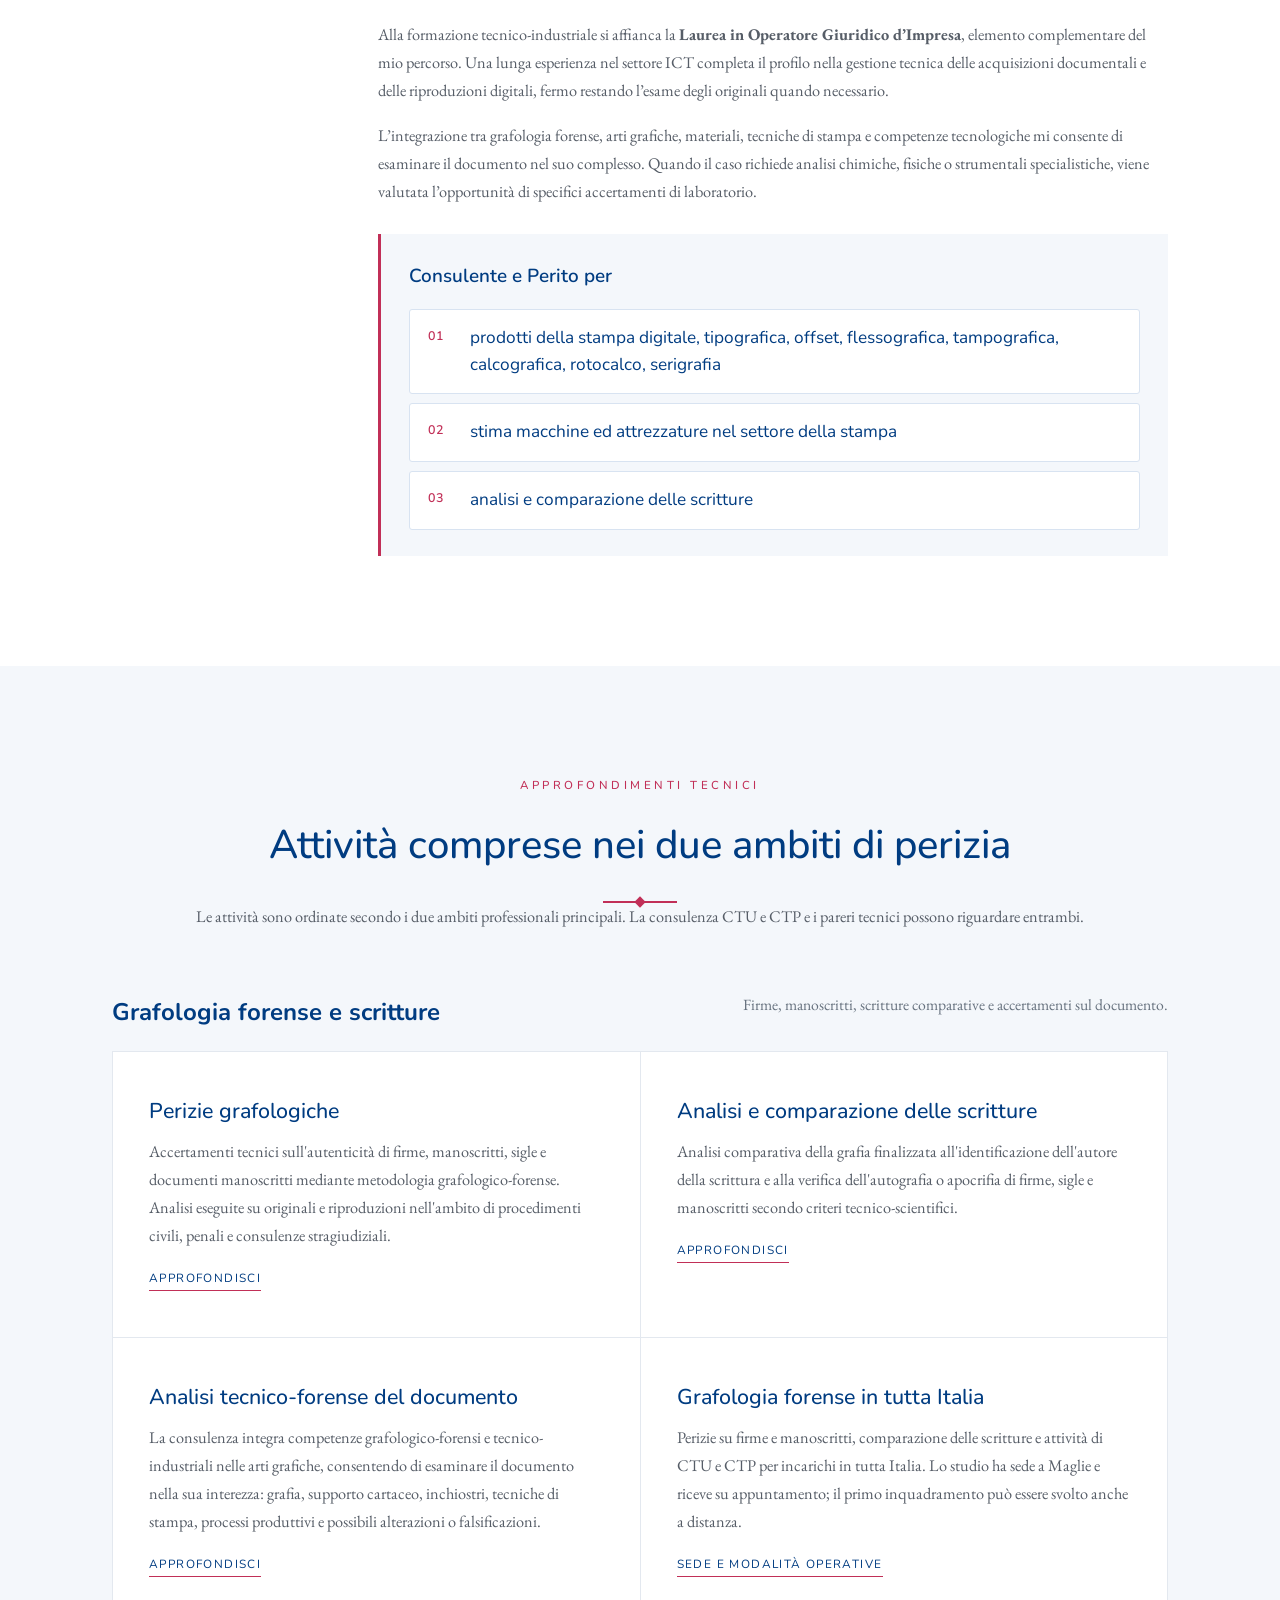
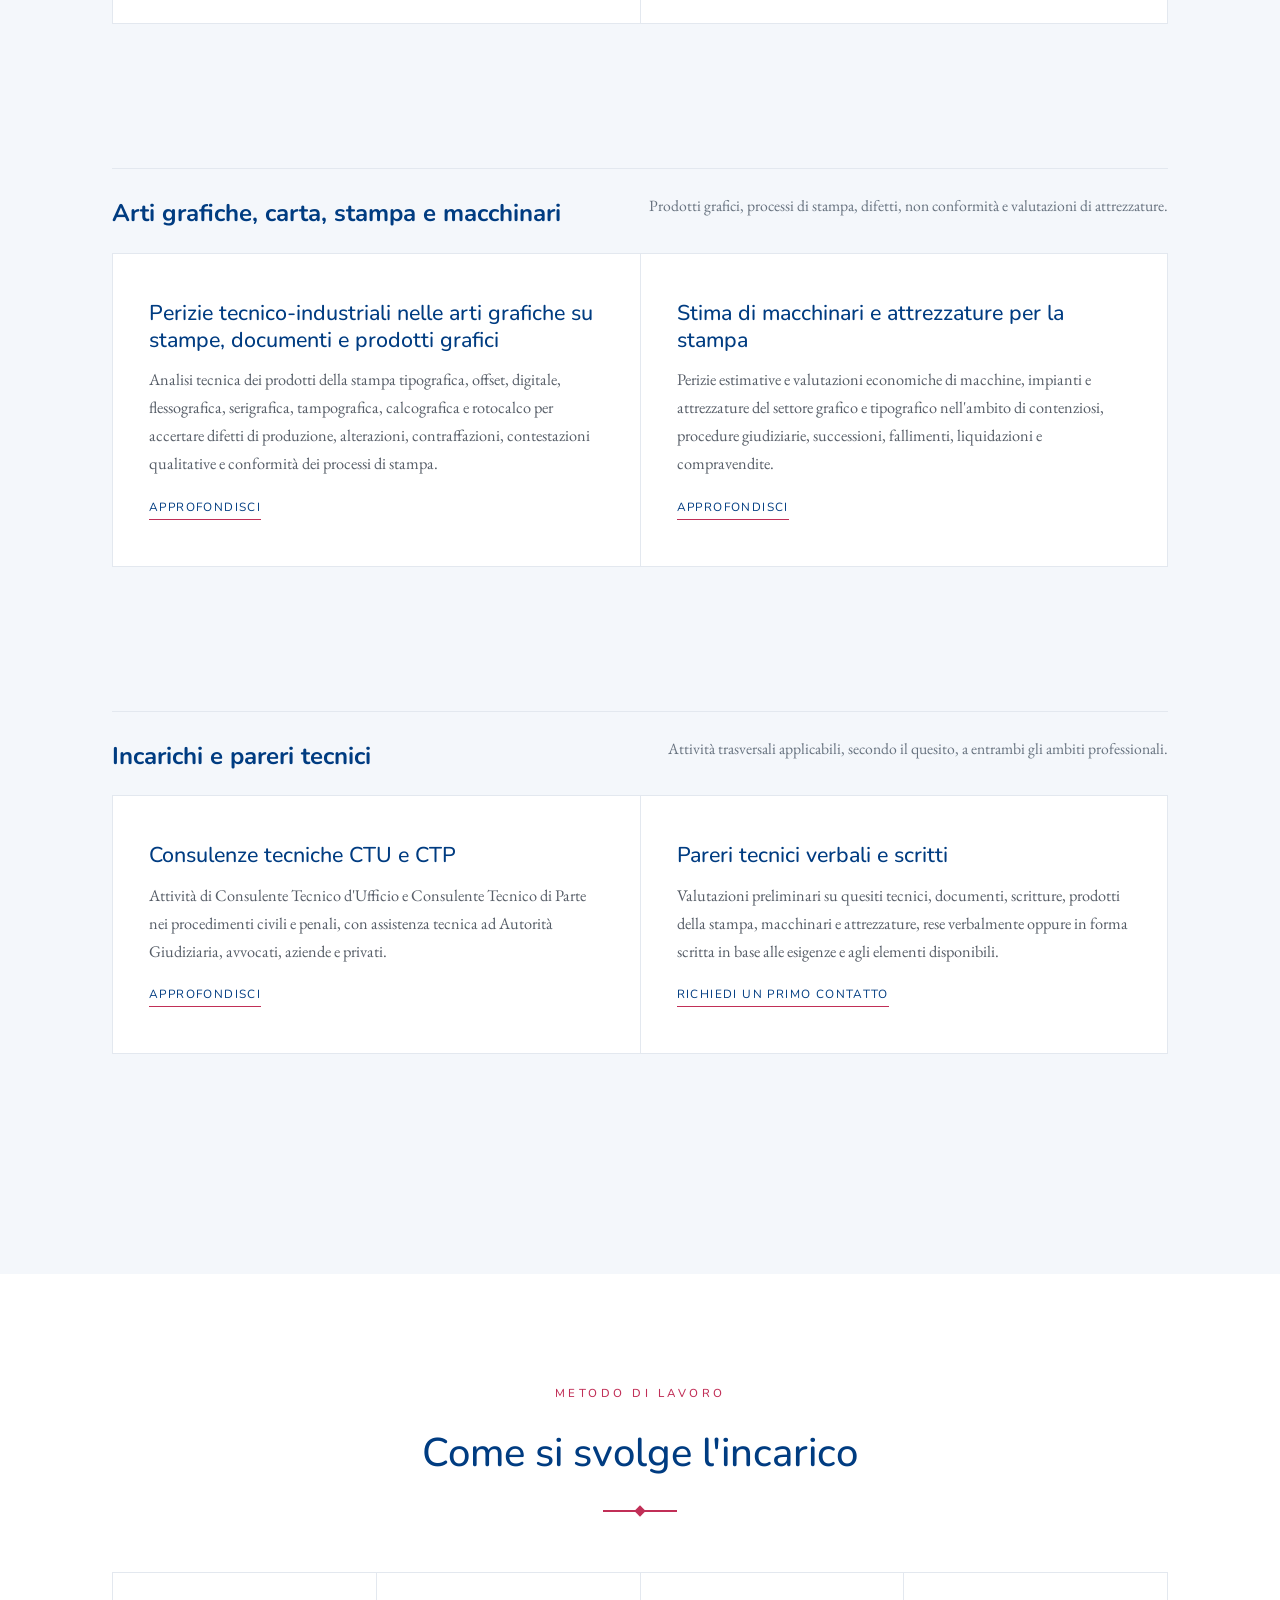
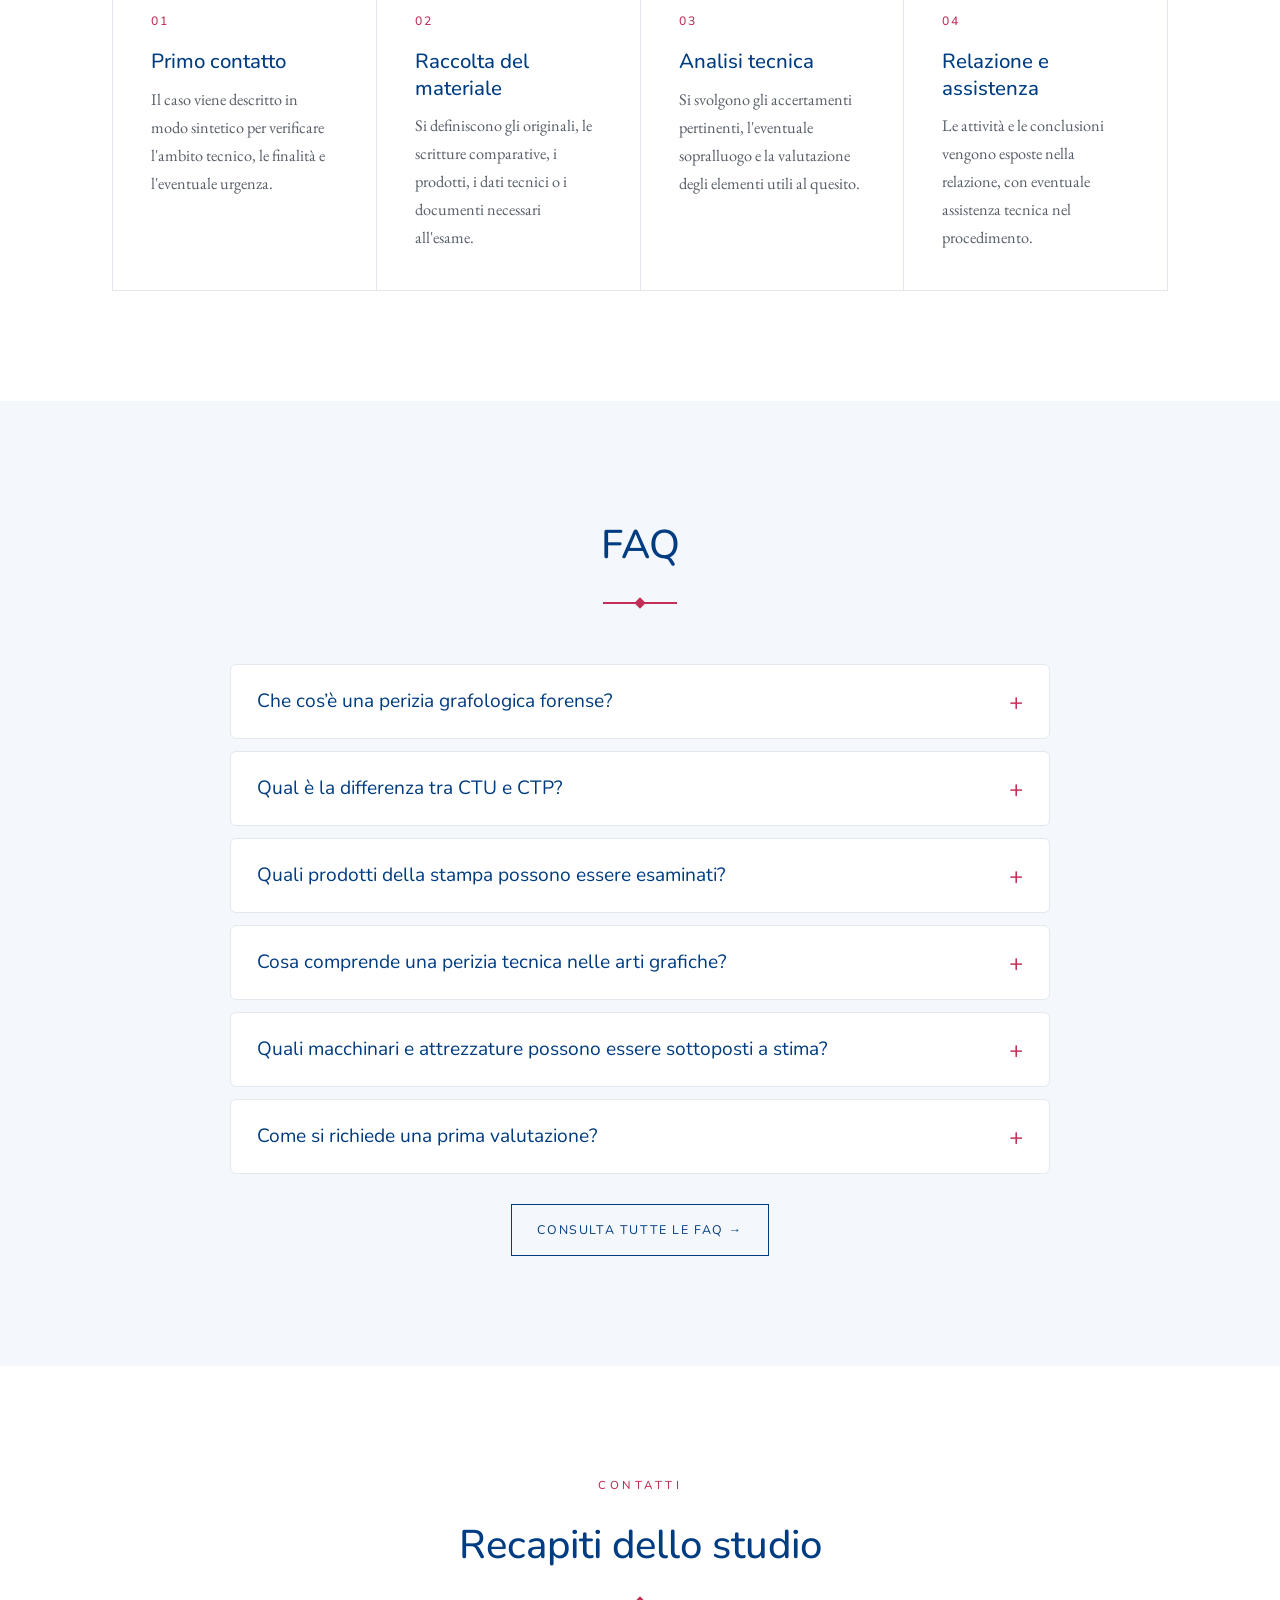
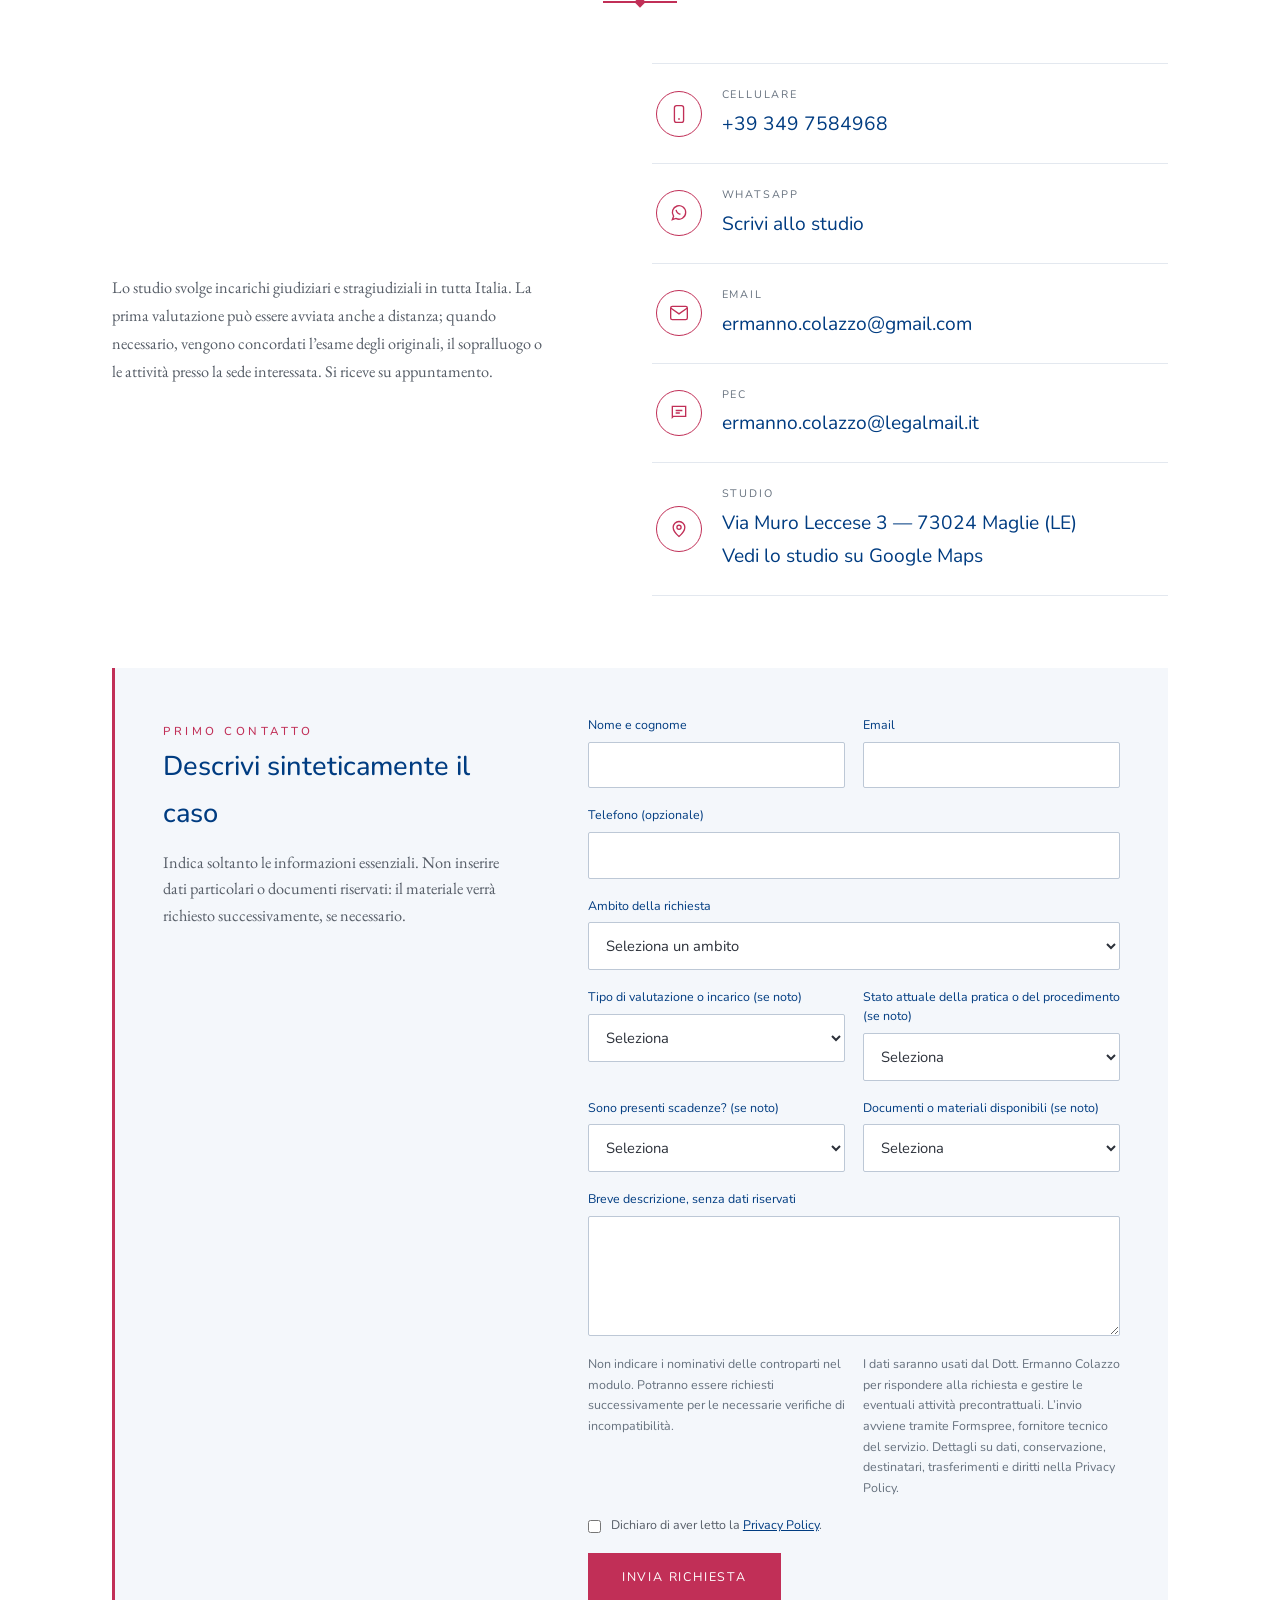
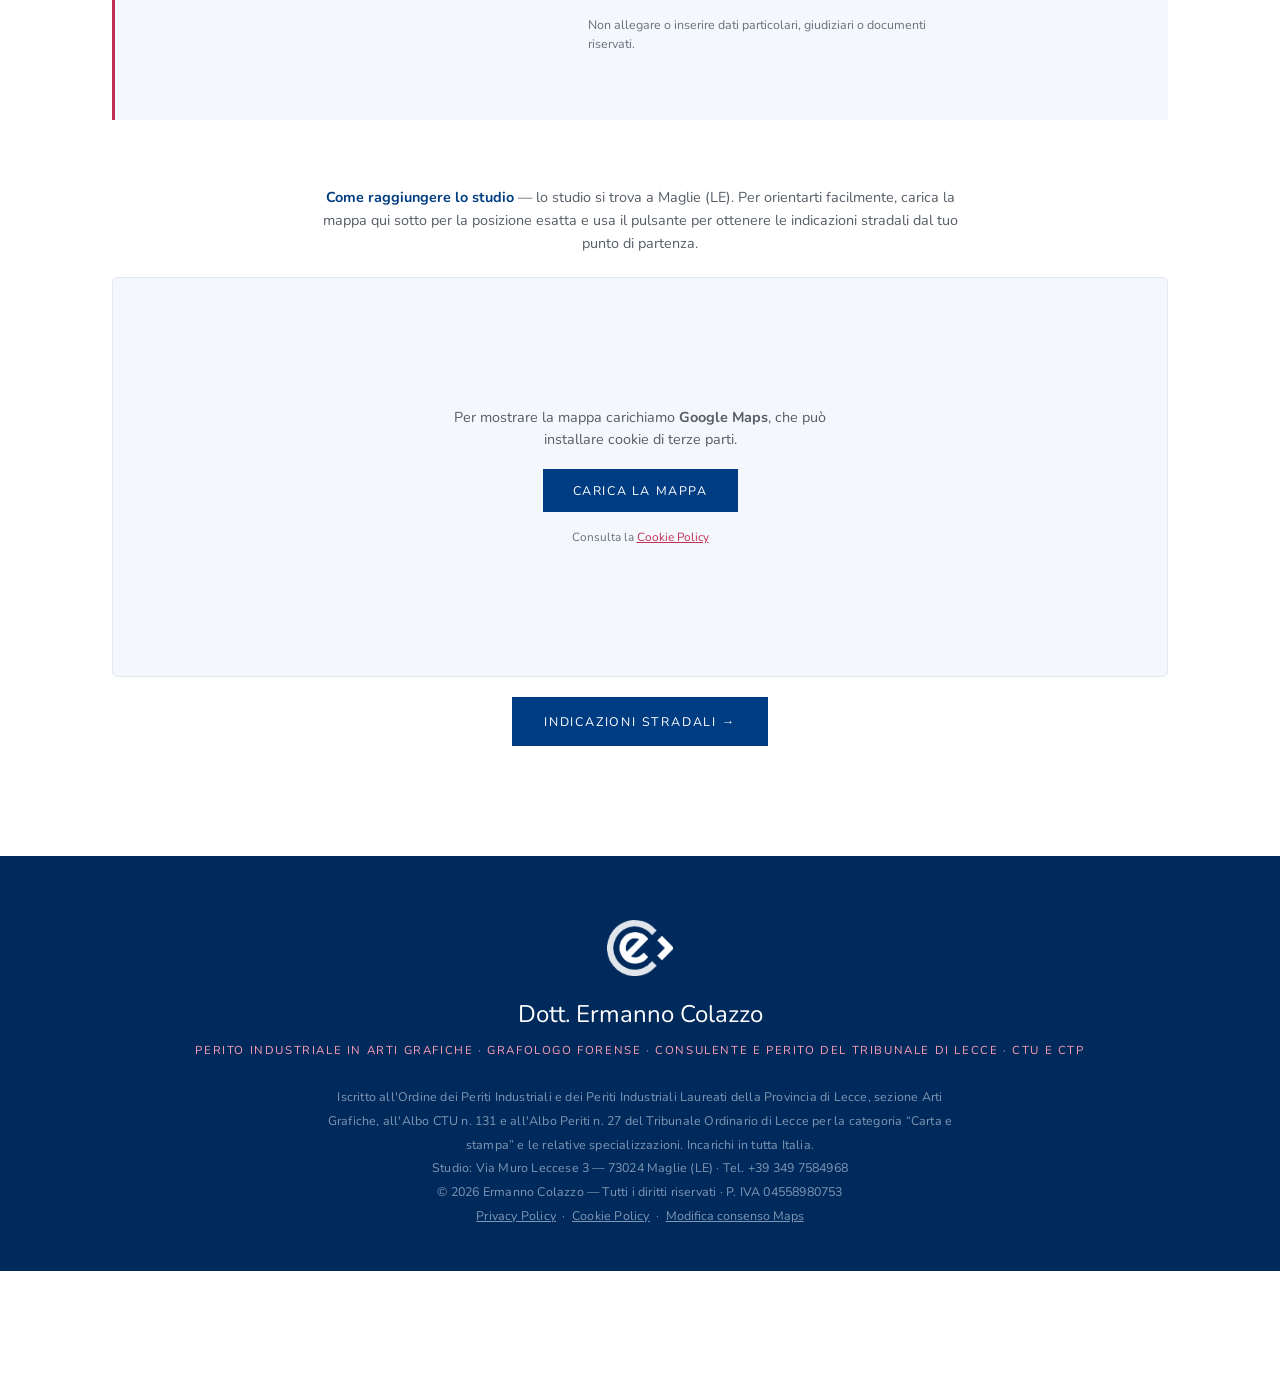
==== commit 6564773c: "Dà priorità al nome e rimuove foto e logo duplicati dalla testata" ====
--- a/index.html
+++ b/index.html
@@ -148,12 +148,11 @@
   .hero{position:relative;isolation:isolate;color:#fff;overflow:hidden;text-align:left;background:linear-gradient(115deg,#00356f 0%,#004384 64%,#07528e 100%);padding:clamp(126px,11vw,158px) 0 64px}
   .hero::before{content:"";position:absolute;z-index:-1;inset:0;background:radial-gradient(ellipse at 85% 30%,rgba(68,153,212,.19),transparent 56%);pointer-events:none}
   .hero::after{content:"";position:absolute;z-index:-1;inset:0 0 0 48%;background:linear-gradient(135deg,transparent 49%,rgba(123,188,224,.09) 49%,rgba(123,188,224,.09) 53%,transparent 53%,transparent 57%,rgba(123,188,224,.13) 57%,rgba(123,188,224,.13) 59%,transparent 59%,transparent 65%,rgba(123,188,224,.06) 65%,rgba(123,188,224,.06) 73%,transparent 73%);pointer-events:none}
-  .hero-layout{display:grid;grid-template-columns:minmax(0,1.65fr) minmax(0,1fr);align-items:center;gap:clamp(48px,6vw,80px)}
-  .hero-copy{min-width:0}
+  .hero-layout{display:block}
+  .hero-copy{min-width:0;max-width:760px}
   .hero .eyebrow{font-family:'Nunito',sans-serif;font-size:.69rem;font-weight:700;letter-spacing:2.3px;text-transform:uppercase;color:#b6d4ee;margin-bottom:10px}
-  .hero-name{font-family:'Nunito',sans-serif;font-size:clamp(1.15rem,2.1vw,1.4rem);font-weight:600;line-height:1.3;color:#fff}
-  .hero h1{font-size:clamp(2.3rem,4.2vw,3.55rem);font-weight:700;letter-spacing:-1px;line-height:1.12;color:#fff;margin:23px 0 22px}
-  .hero h1 span{display:block}
+  .hero-name{font-family:'Nunito',sans-serif;font-size:clamp(2.6rem,5vw,4.1rem);font-weight:700;letter-spacing:-1.2px;line-height:1.1;color:#fff;margin:20px 0 18px}
+  .hero h1{font-size:clamp(1.35rem,2.6vw,1.9rem);font-weight:600;letter-spacing:-.2px;line-height:1.25;color:#d4e5f5;margin:0 0 22px}
   .hero-roles{font-family:'Nunito',sans-serif;font-size:.95rem;line-height:1.65;color:#d4e5f5}
   .hero-roles strong{display:block;font-weight:600;color:#fff;margin-bottom:4px}
   .hero .lead{font-family:'Nunito',sans-serif;font-size:1.02rem;line-height:1.65;max-width:590px;margin-top:20px;color:#d4e5f5}
@@ -164,43 +163,18 @@
   .hero .btn.solid span{font-size:1.05rem;line-height:1}
   .hero-location{display:flex;align-items:center;gap:10px;font-family:'Nunito',sans-serif;font-size:.78rem;line-height:1.5;color:#bcd7ed;margin-top:26px;padding-top:18px;border-top:1px solid rgba(201,224,242,.25)}
   .hero-location::before{content:"";flex:0 0 6px;height:6px;border-radius:50%;background:#bcd7ed}
-  .hero-visual{position:relative;justify-self:center;width:min(100%,310px);aspect-ratio:1}
-  .hero-visual::before{content:"";position:absolute;inset:-29px;border:1px solid rgba(204,227,244,.24);border-radius:50%;pointer-events:none}
-  .hero-visual::after{content:"";position:absolute;inset:-47px;border:1px solid rgba(204,227,244,.1);border-radius:50%;pointer-events:none}
-  .hero-portrait{width:100%;height:100%;object-fit:cover;object-position:50% 29%;border-radius:50%;border:6px solid #eef5fb;box-shadow:0 18px 48px rgba(0,22,55,.24)}
-  .hero-badge{position:absolute;bottom:0;right:-13px;display:flex;align-items:center;justify-content:center;width:84px;aspect-ratio:1;border-radius:50%;padding:14px;background:#fff;border:4px solid #e6eef5;box-shadow:0 8px 22px rgba(0,22,55,.18)}
-  .hero-badge img{width:100%;height:100%;object-fit:contain}
-  @media(max-width:960px) and (min-width:761px){
-    .hero-layout{gap:44px;grid-template-columns:minmax(0,1.7fr) minmax(0,1fr)}
-    .hero-visual{width:240px;max-width:100%}
-    .hero-visual::after{inset:-34px}
-    .hero-visual::before{inset:-19px}
-    .hero-badge{width:69px;padding:11px;right:-8px}
-  }
   @media(max-width:760px){
     .hero{padding:104px 0 40px}
     .hero::after{inset:0 0 0 25%;opacity:.8}
-    .hero-layout{grid-template-columns:minmax(0,1fr) 106px;gap:0 20px;align-items:center}
-    .hero-copy{display:contents}
-    .hero-identity{grid-column:1;grid-row:1}
     .hero .eyebrow{font-size:.62rem;letter-spacing:1.5px;line-height:1.6;margin-bottom:8px}
-    .hero-name{font-size:1.24rem;line-height:1.3}
-    .hero h1{grid-column:1/-1;font-size:clamp(2rem,6.5vw,2.7rem);letter-spacing:-.6px;margin:25px 0 17px}
-    .hero-roles,.hero .lead,.hero .cta,.hero-location{grid-column:1/-1}
+    .hero-name{font-size:clamp(2.35rem,7.5vw,3.25rem);letter-spacing:-.8px;margin:20px 0 16px}
+    .hero h1{font-size:1.2rem;line-height:1.35;margin:0 0 22px}
     .hero-roles{font-size:.87rem;line-height:1.55}
     .hero .lead{font-size:.95rem;line-height:1.6;margin-top:16px}
     .hero .cta{margin-top:24px;gap:12px}
     .hero-location{margin-top:24px;font-size:.74rem;padding-top:16px}
-    .hero-visual{grid-column:2;grid-row:1;width:106px}
-    .hero-visual::before{inset:-8px}
-    .hero-visual::after{display:none}
-    .hero-portrait{border-width:3px;box-shadow:none}
-    .hero-badge{width:36px;padding:5px;border-width:2px;bottom:-3px;right:-3px;box-shadow:none}
   }
   @media(max-width:430px){
-    .hero-layout{grid-template-columns:minmax(0,1fr) 90px;gap:0 16px}
-    .hero-visual{width:90px}
-    .hero-name{font-size:1.15rem}
     .hero .cta{flex-direction:column;align-items:stretch;gap:10px}
     .hero .btn{width:100%;padding:13px 16px}
   }
@@ -502,7 +476,7 @@
         <p class="eyebrow">Perizie e consulenze in tutta Italia</p>
         <p class="hero-name">Dott. Ermanno Colazzo</p>
       </div>
-      <h1 id="hero-title"><span>Grafologia forense</span><span>e arti grafiche</span></h1>
+      <h1 id="hero-title">Grafologia forense e arti grafiche</h1>
       <div class="hero-roles">
         <strong>Perito Industriale in Arti Grafiche · Grafologo Forense</strong>
         <p>Consulente Tecnico d’Ufficio e Perito del Tribunale di Lecce · CTU e CTP</p>
@@ -513,10 +487,6 @@
         <a href="#iscrizioni" class="btn">Qualifiche e iscrizioni</a>
       </div>
       <p class="hero-location">Studio a Maglie (LE) · Ricevimento su appuntamento</p>
-    </div>
-    <div class="hero-visual">
-      <img class="hero-portrait" src="/ermanno-colazzo-perito-grafologo.jpg?v=20260805-13" alt="Dott. Ermanno Colazzo" width="460" height="613" fetchpriority="high" decoding="async">
-      <span class="hero-badge" aria-hidden="true"><img src="/logo-emblem.png?v=20260805-13" alt="" width="167" height="140"></span>
     </div>
   </div>
 </section>
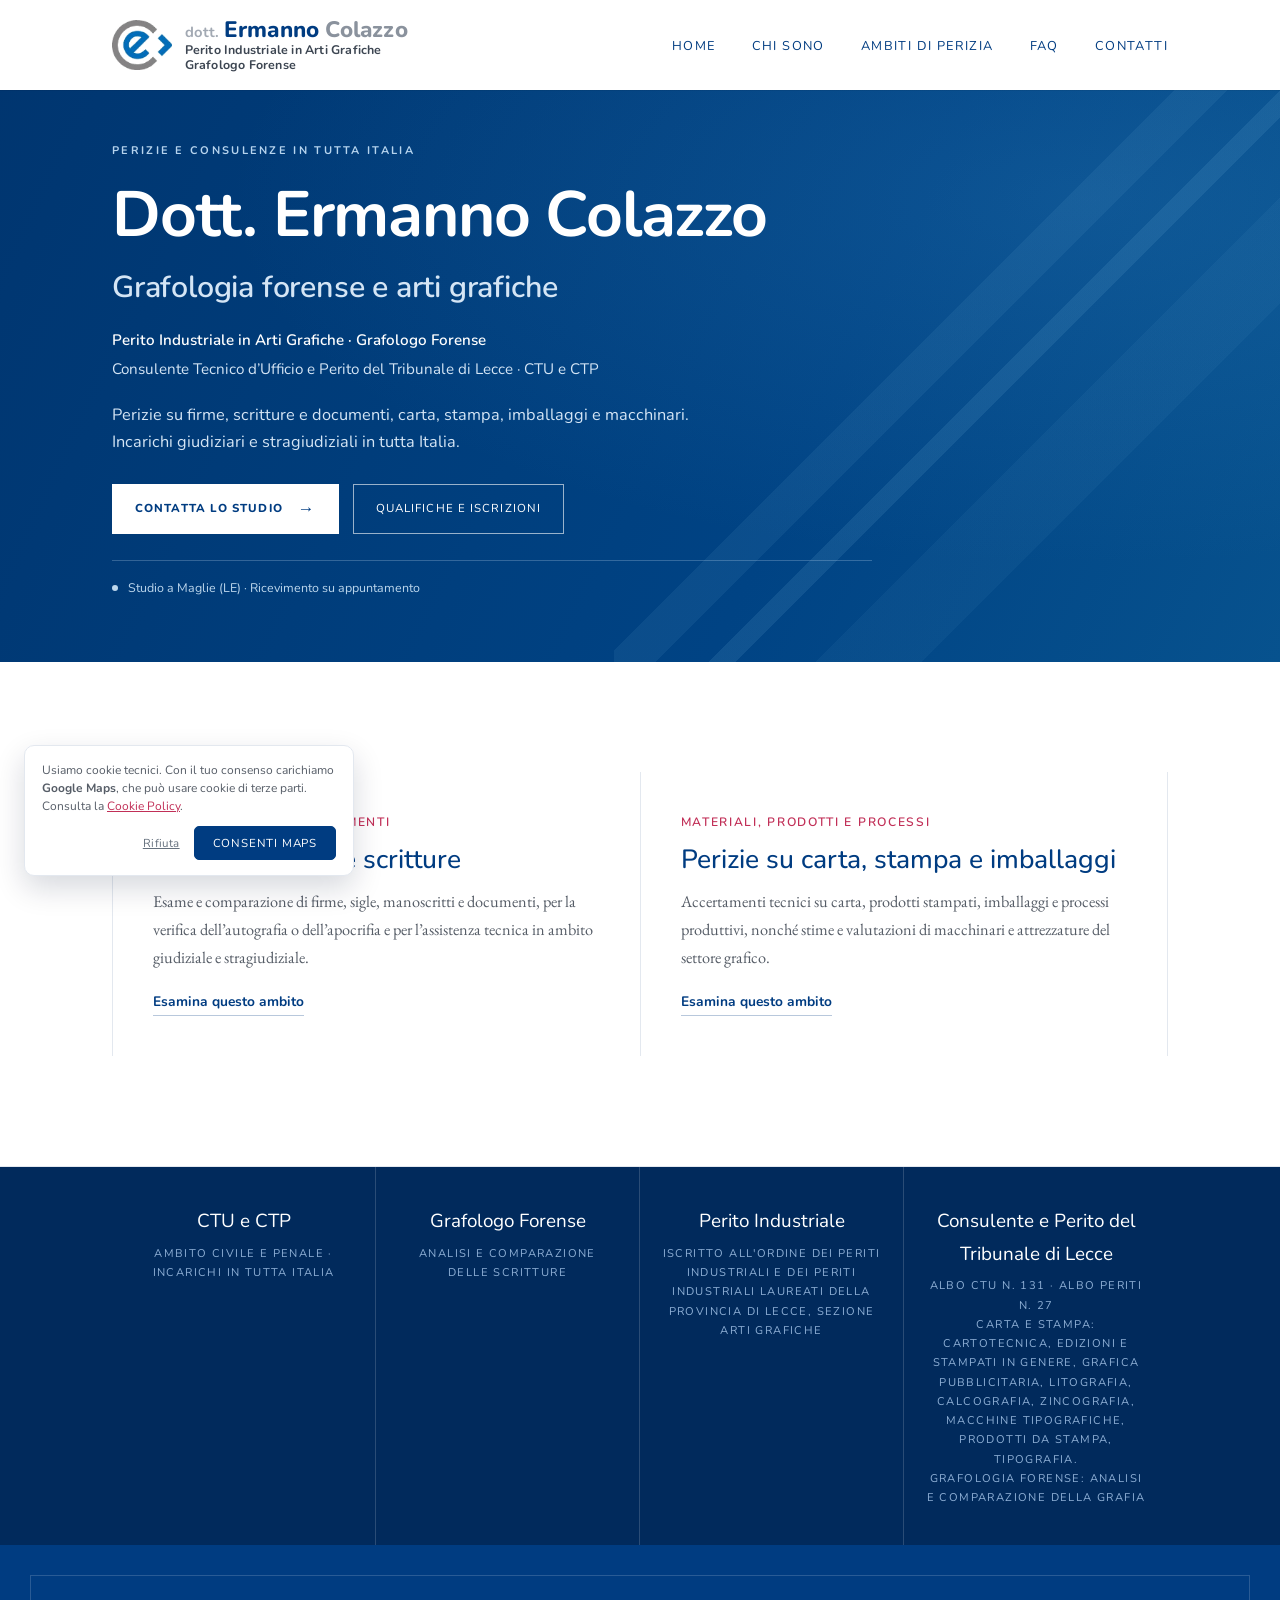
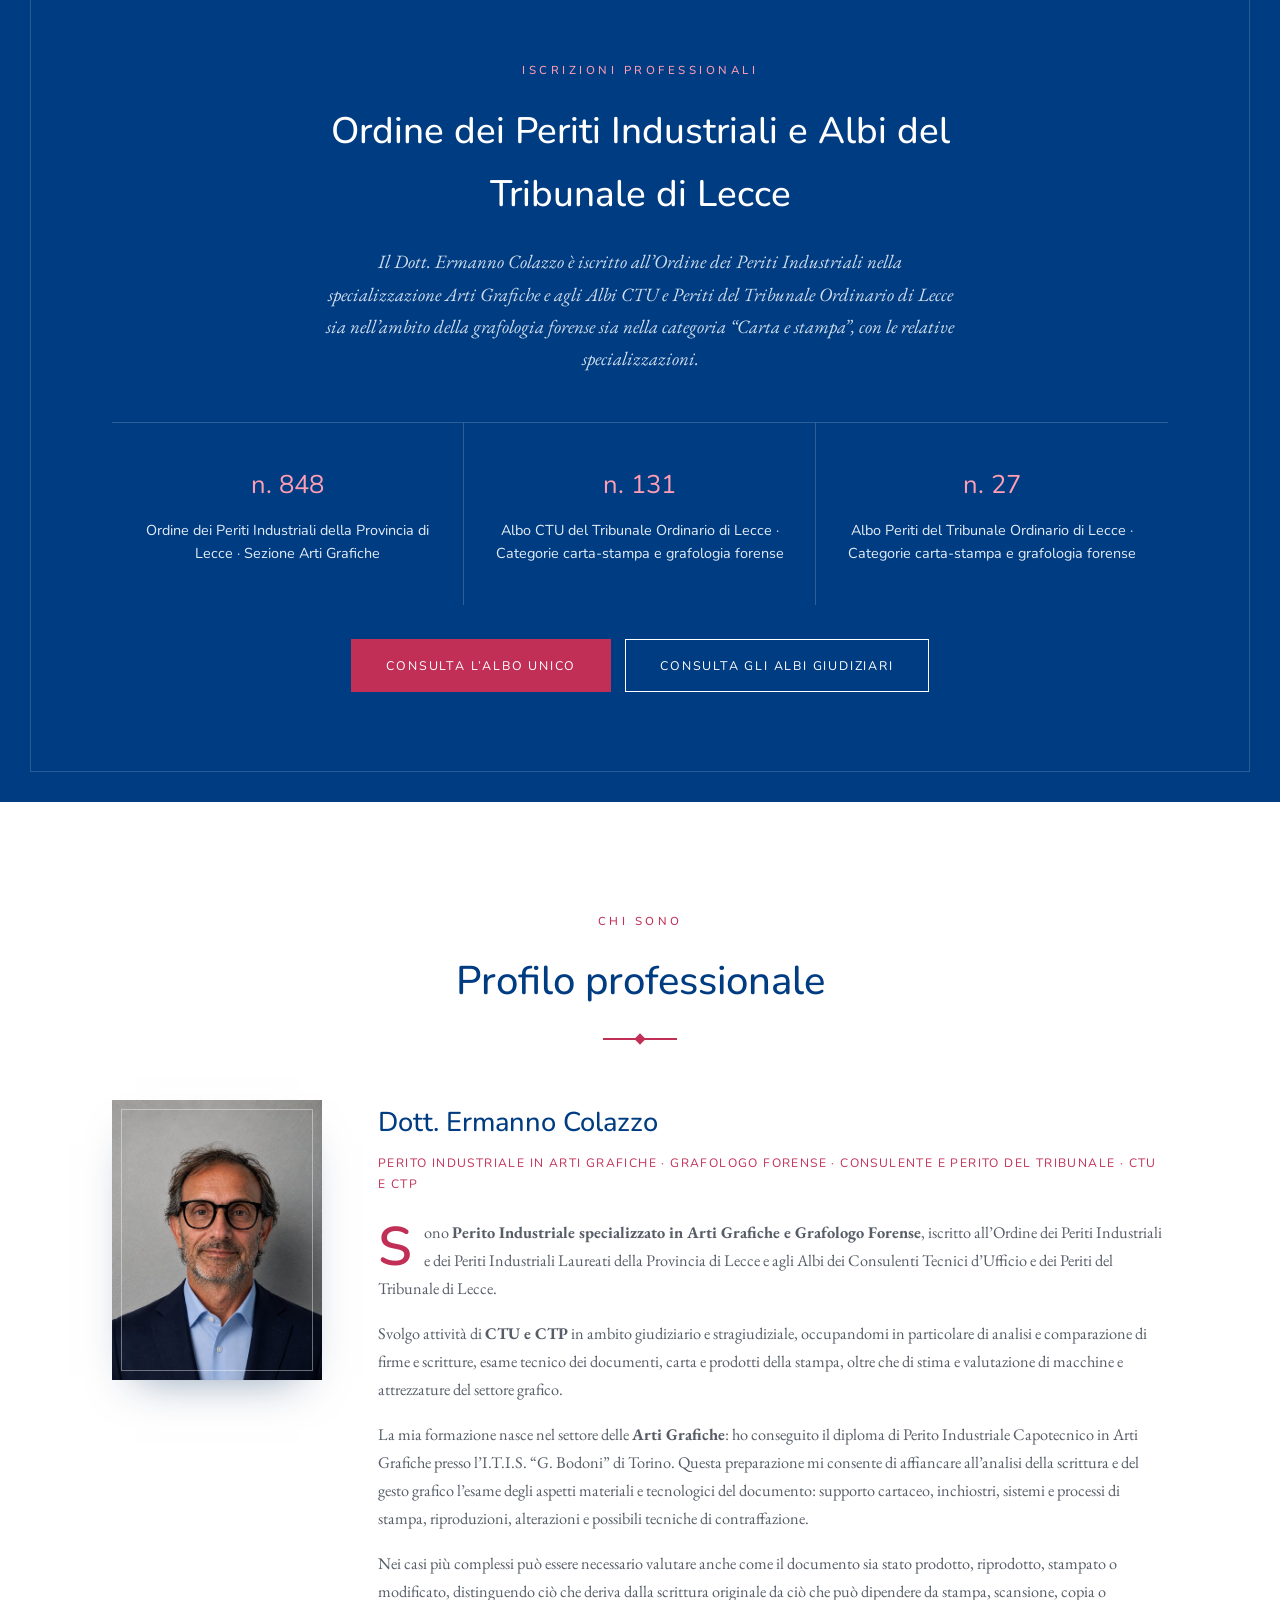
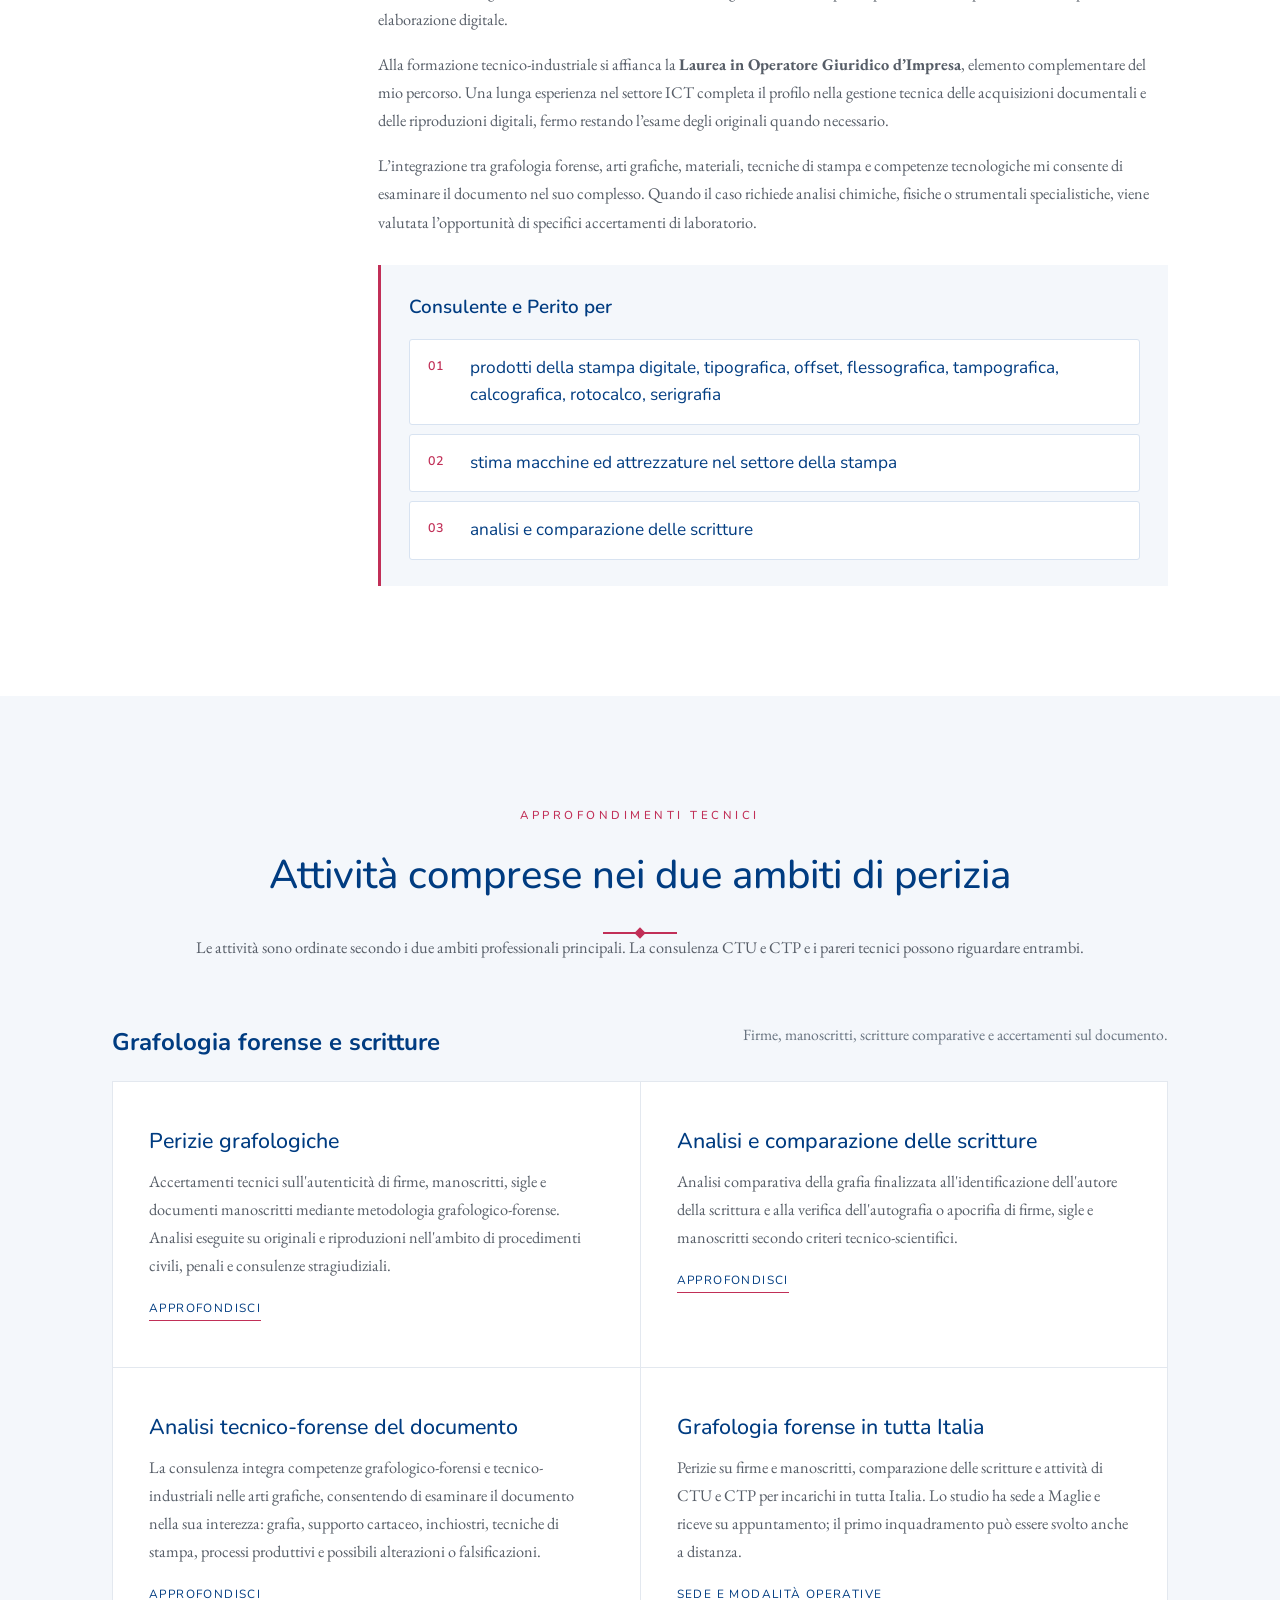
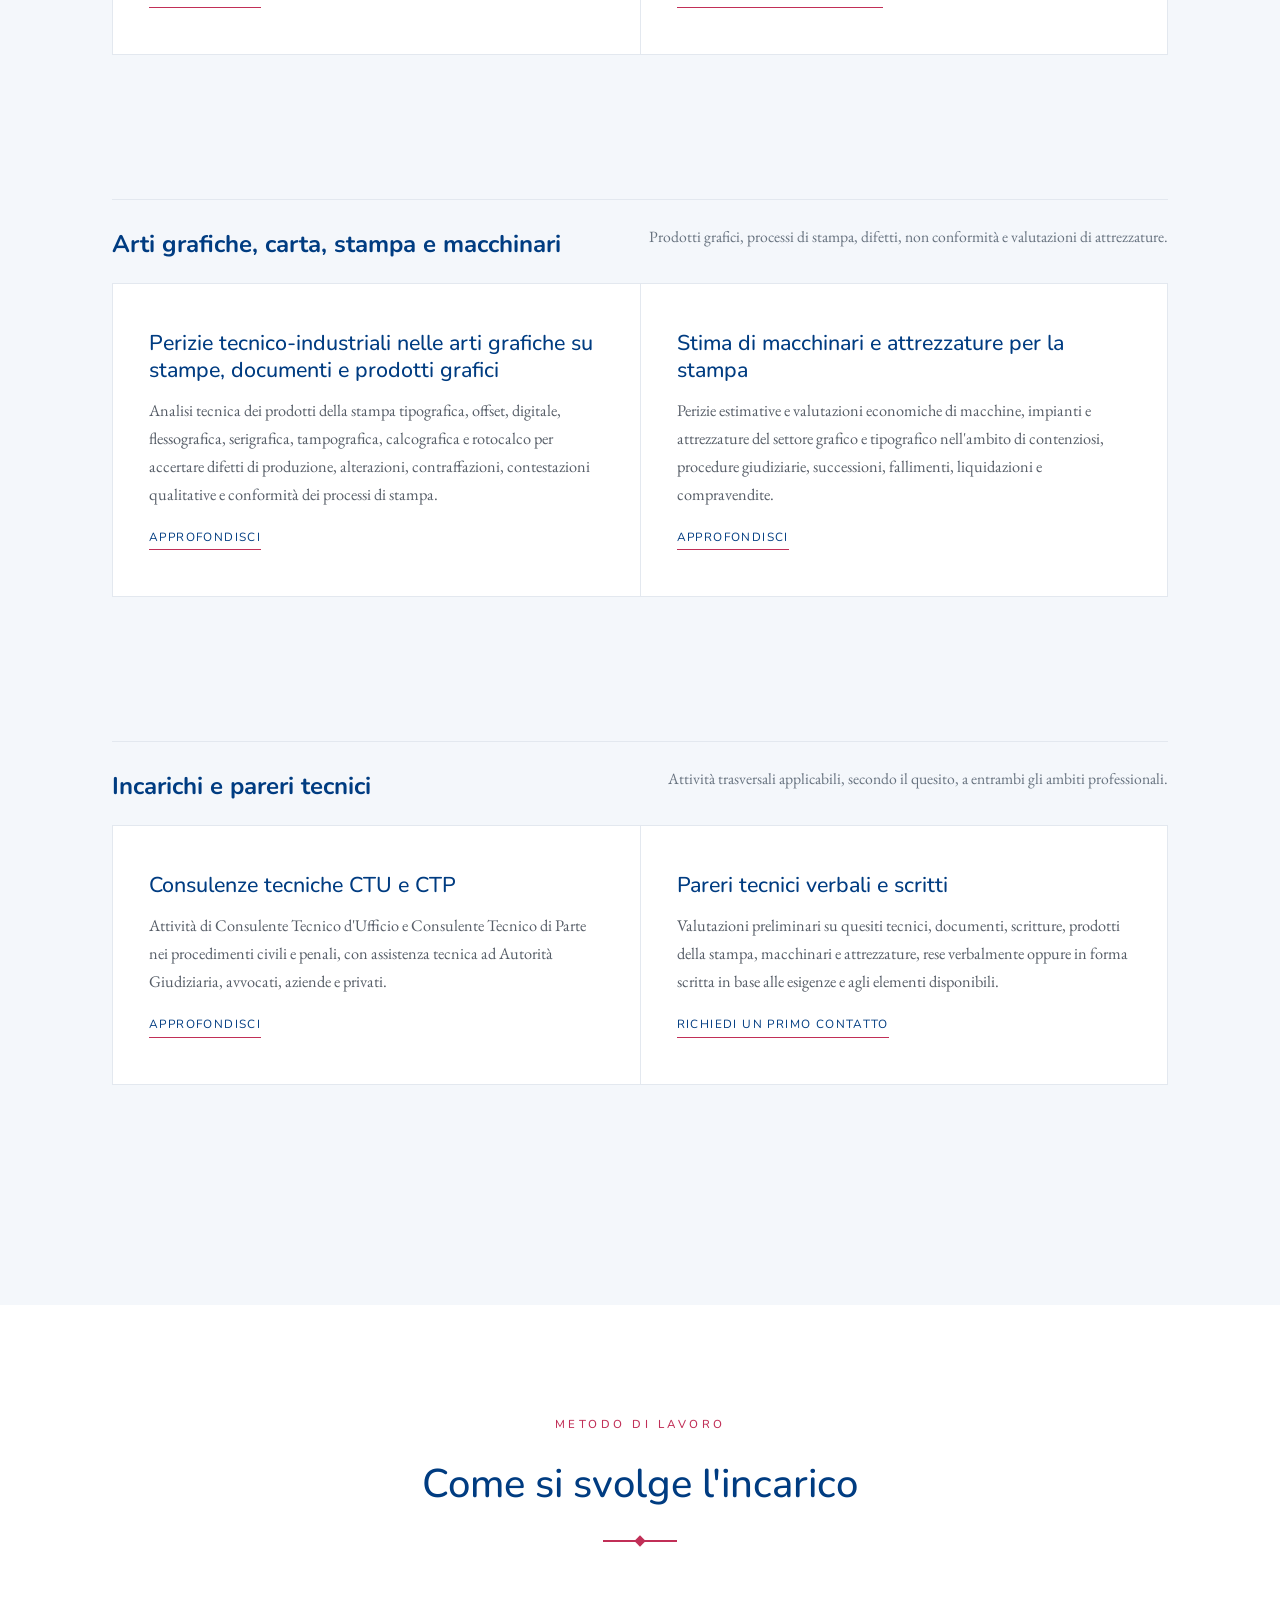
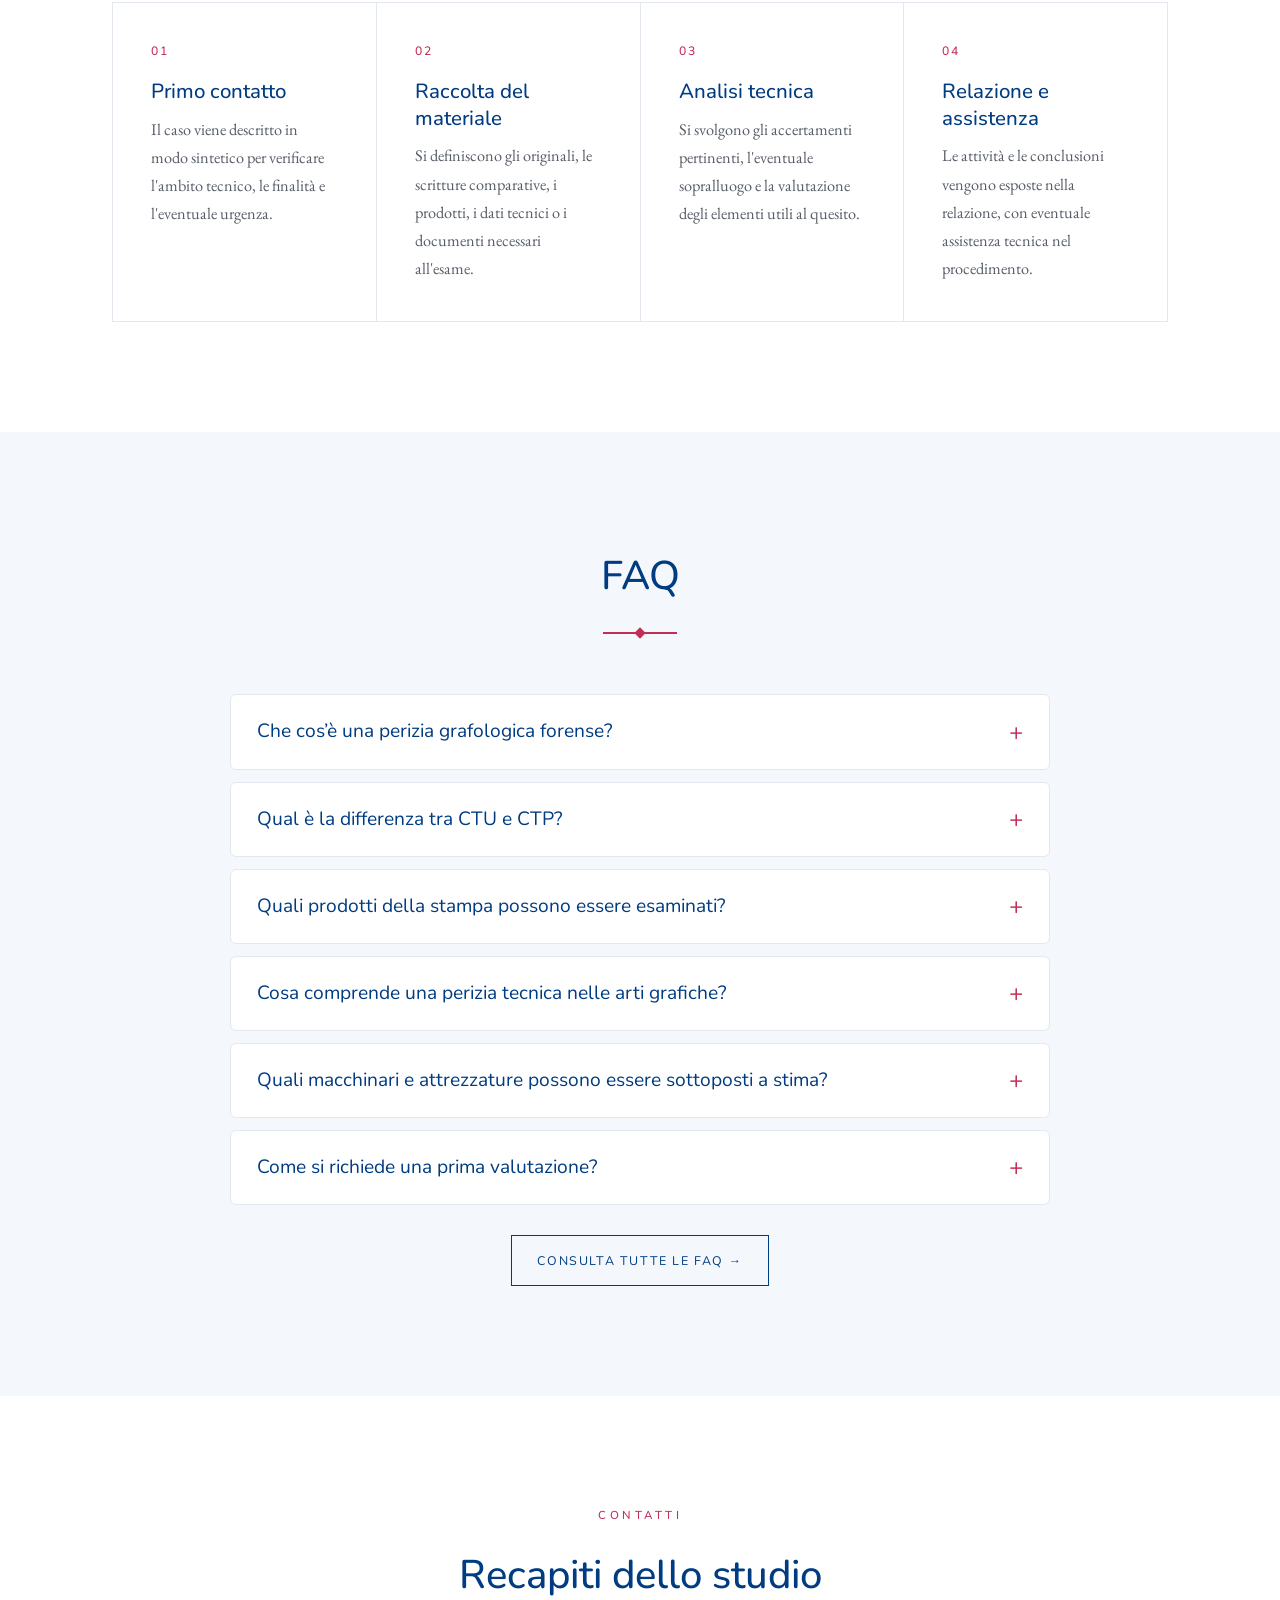
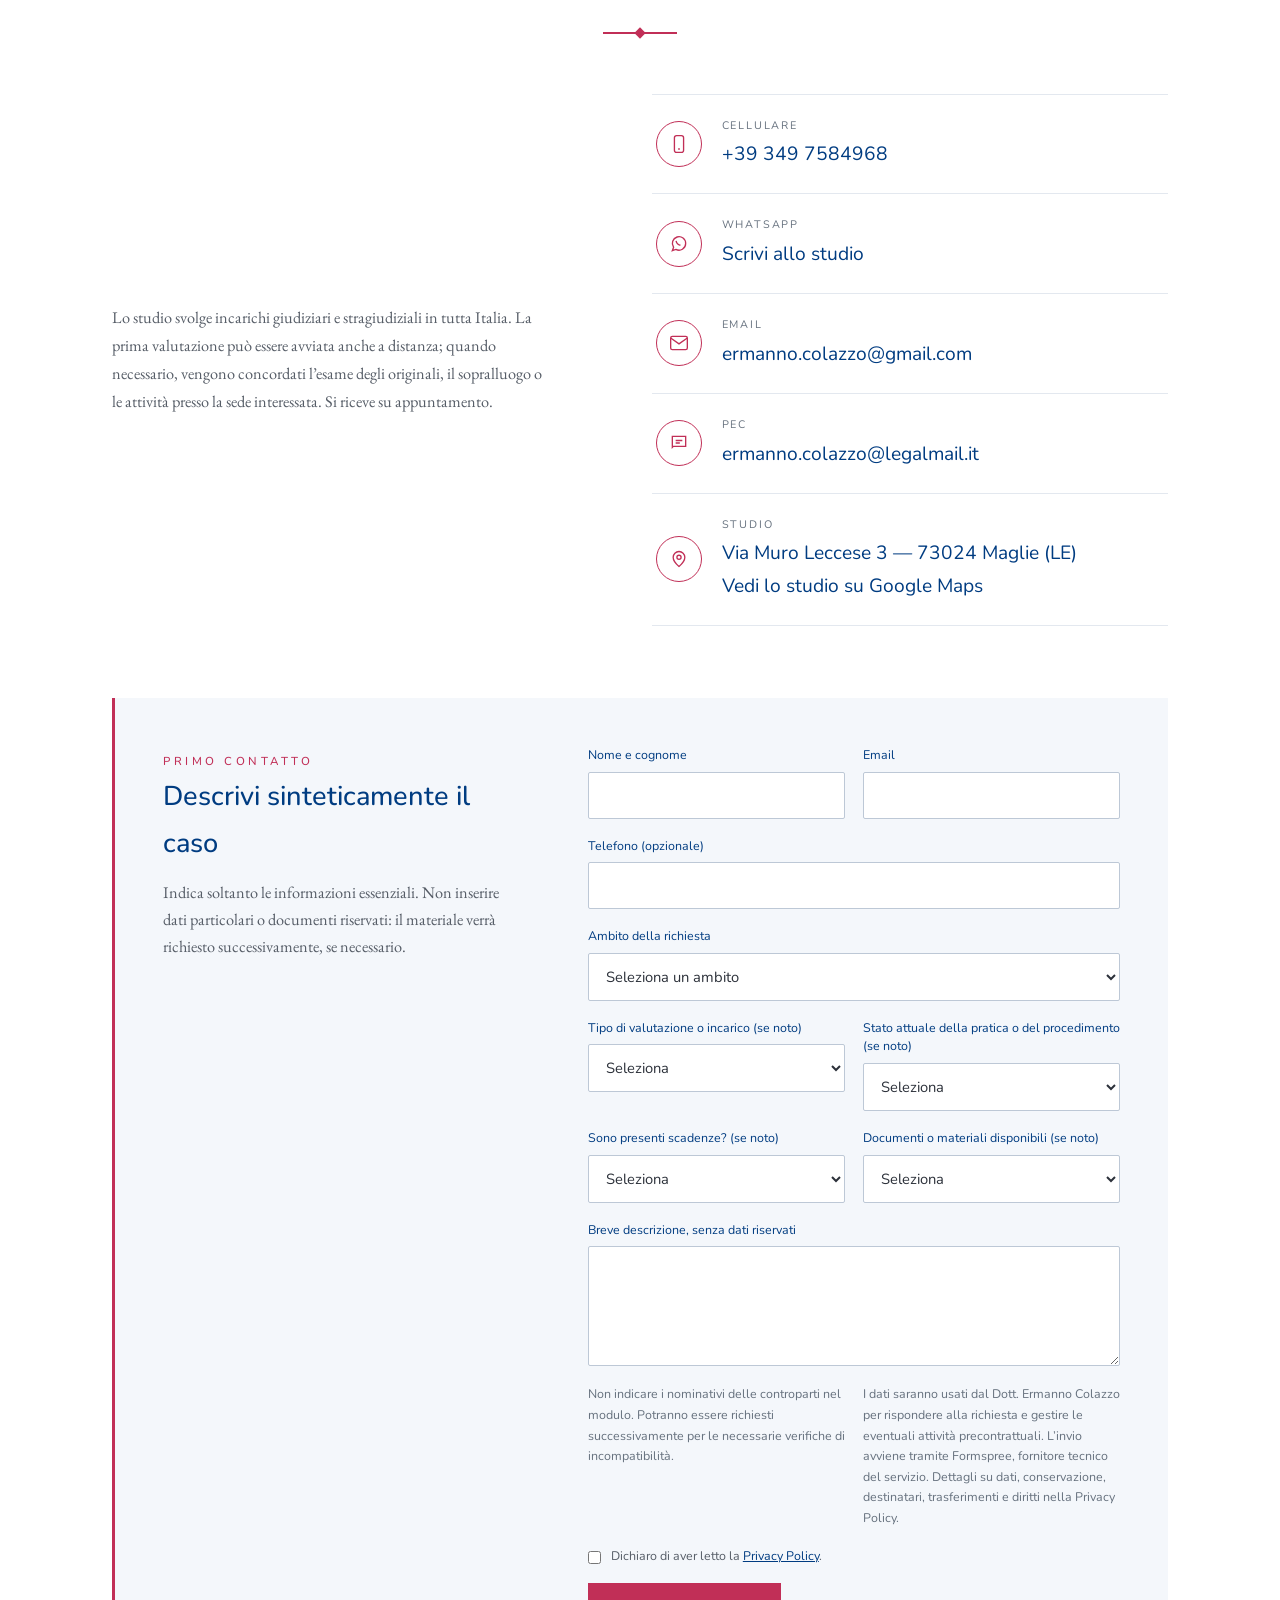
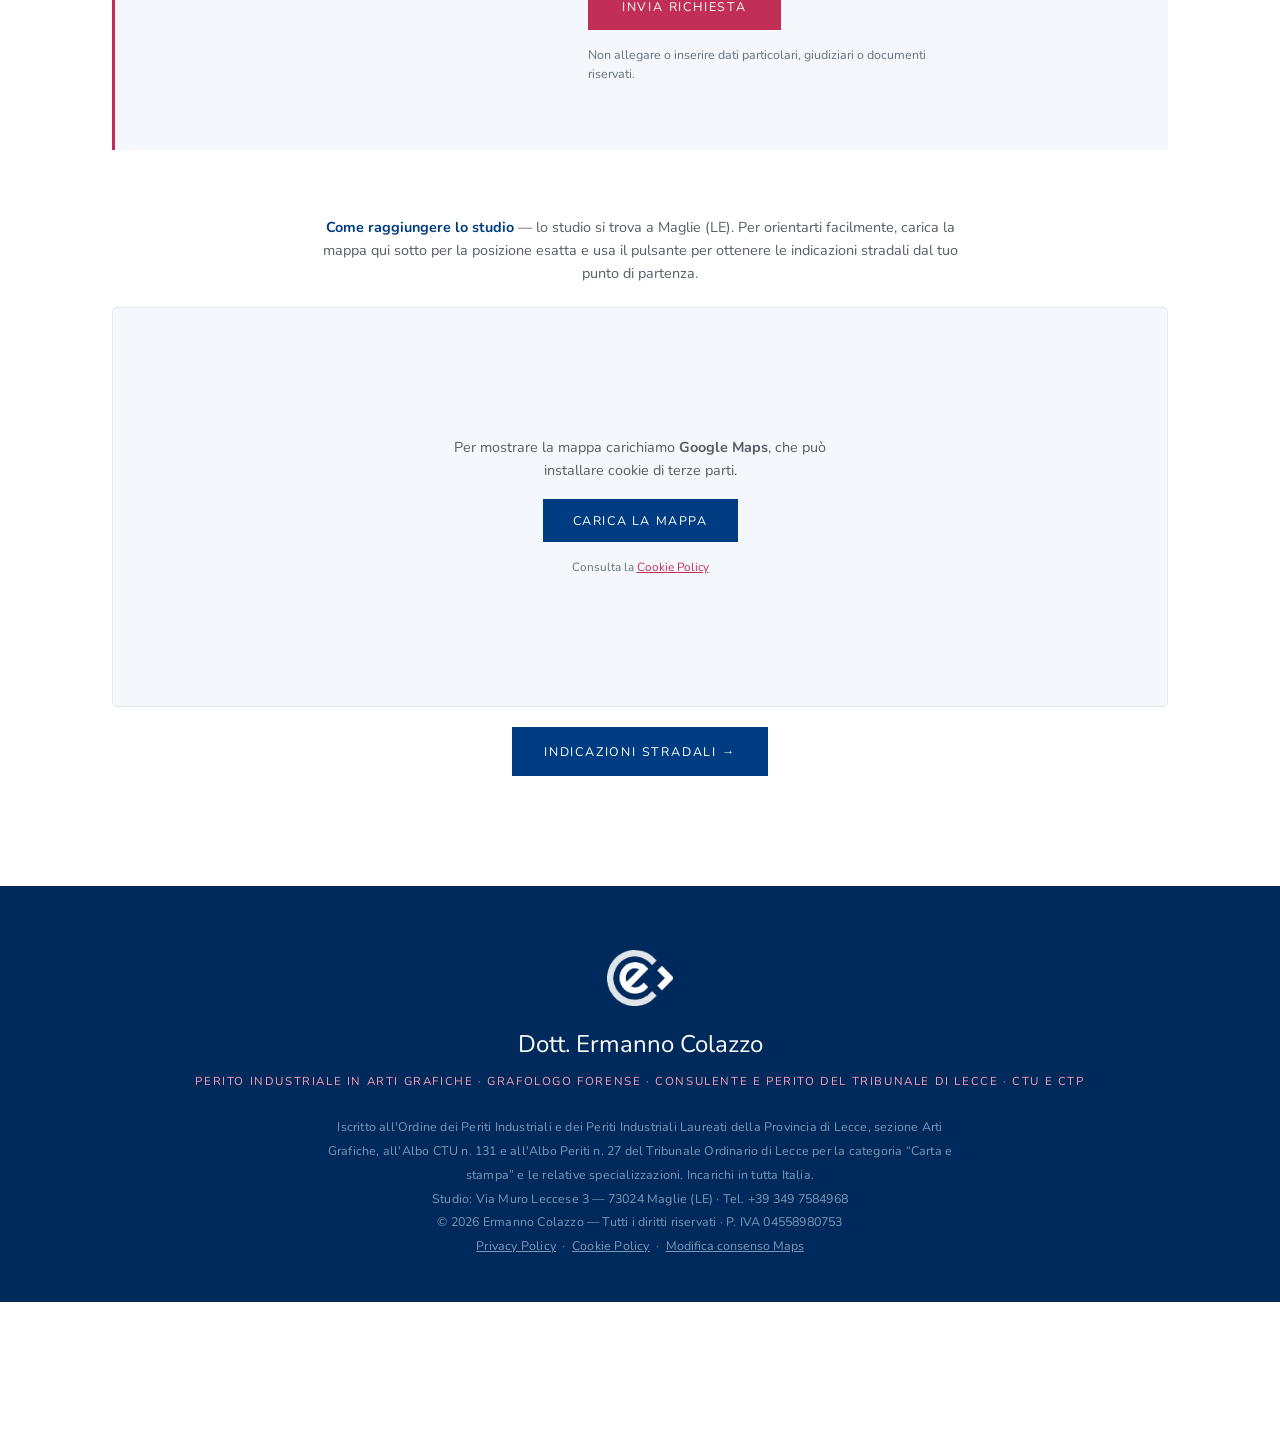
==== commit 09355472: "SEO: noindex informative, H2 homepage distinti, rimozione social-card.png Co-Authored-By: Claude Opu" ====
--- a/index.html
+++ b/index.html
@@ -167,7 +167,7 @@
     .hero{padding:104px 0 40px}
     .hero::after{inset:0 0 0 25%;opacity:.8}
     .hero .eyebrow{font-size:.62rem;letter-spacing:1.5px;line-height:1.6;margin-bottom:8px}
-    .hero-name{font-size:clamp(2.35rem,7.5vw,3.25rem);letter-spacing:-.8px;margin:20px 0 16px}
+    .hero-name{font-size:clamp(1.4rem,7.6vw,3.25rem);white-space:nowrap;letter-spacing:-.8px;margin:20px 0 16px}
     .hero h1{font-size:1.2rem;line-height:1.35;margin:0 0 22px}
     .hero-roles{font-size:.87rem;line-height:1.55}
     .hero .lead{font-size:.95rem;line-height:1.6;margin-top:16px}
@@ -497,13 +497,13 @@
     <div class="grid">
       <article class="macro-area">
         <div class="label">Firme, scritture e documenti</div>
-        <h2>Grafologia forense e analisi delle scritture</h2>
+        <h2>Perizie su firme e scritture</h2>
         <p>Esame e comparazione di firme, sigle, manoscritti e documenti, per la verifica dell’autografia o dell’apocrifia e per l’assistenza tecnica in ambito giudiziale e stragiudiziale.</p>
         <a href="/perizie-grafologiche/">Esamina questo ambito</a>
       </article>
       <article class="macro-area">
         <div class="label">Materiali, prodotti e processi</div>
-        <h2>Arti grafiche, carta, stampa e imballaggi</h2>
+        <h2>Perizie su carta, stampa e imballaggi</h2>
         <p>Accertamenti tecnici su carta, prodotti stampati, imballaggi e processi produttivi, nonché stime e valutazioni di macchinari e attrezzature del settore grafico.</p>
         <a href="/perizie-arti-grafiche/">Esamina questo ambito</a>
       </article>
@@ -527,7 +527,7 @@
 <section class="distinct" id="iscrizioni">
   <div class="container reveal">
     <span class="kicker">Iscrizioni professionali</span>
-    <h2>Arti Grafiche, carta e stampa</h2>
+    <h2>Ordine dei Periti Industriali e Albi del Tribunale di Lecce</h2>
     <p class="intro">Il Dott. Ermanno Colazzo è iscritto all’Ordine dei Periti Industriali nella specializzazione Arti Grafiche e agli Albi CTU e Periti del Tribunale Ordinario di Lecce sia nell’ambito della grafologia forense sia nella categoria “Carta e stampa”, con le relative specializzazioni.</p>
     <div class="dgrid">
       <div class="d"><div class="num">n. 848</div><div class="txt">Ordine dei Periti Industriali della Provincia di Lecce · Sezione Arti Grafiche</div></div>
